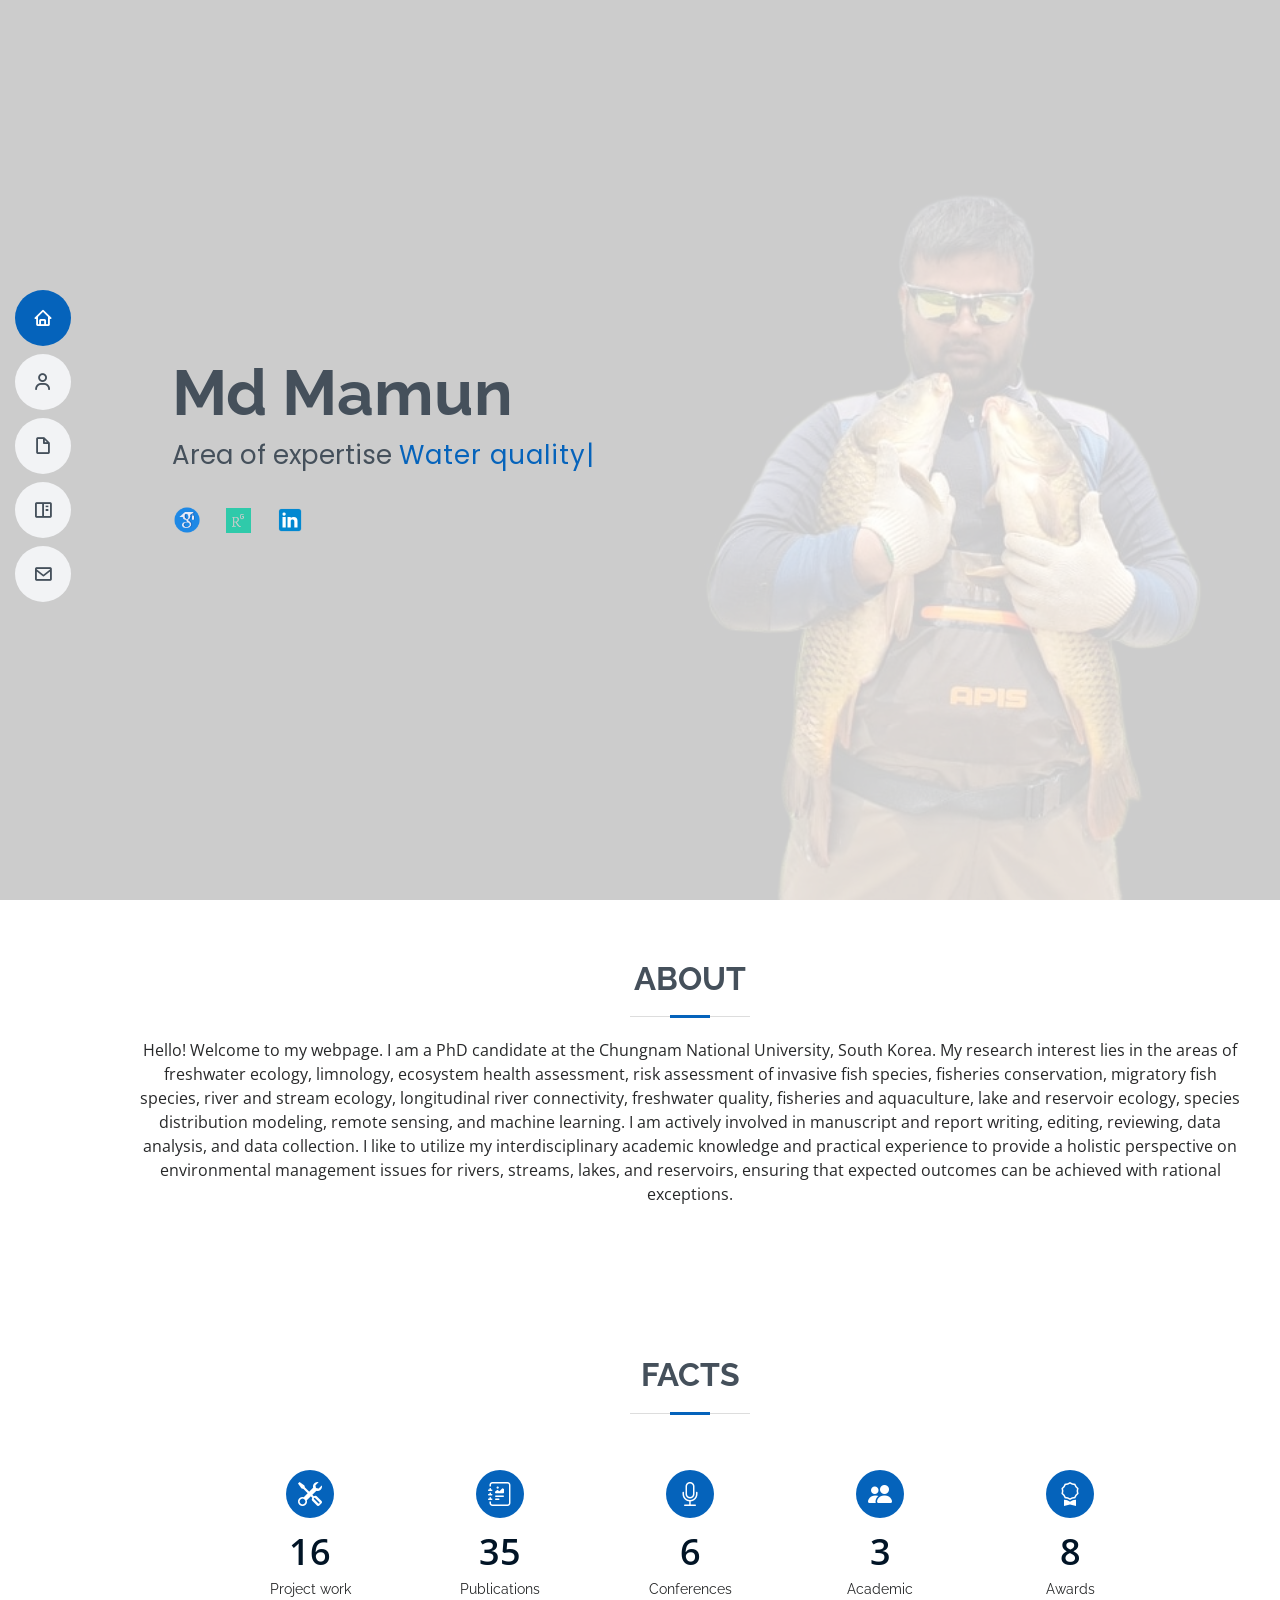
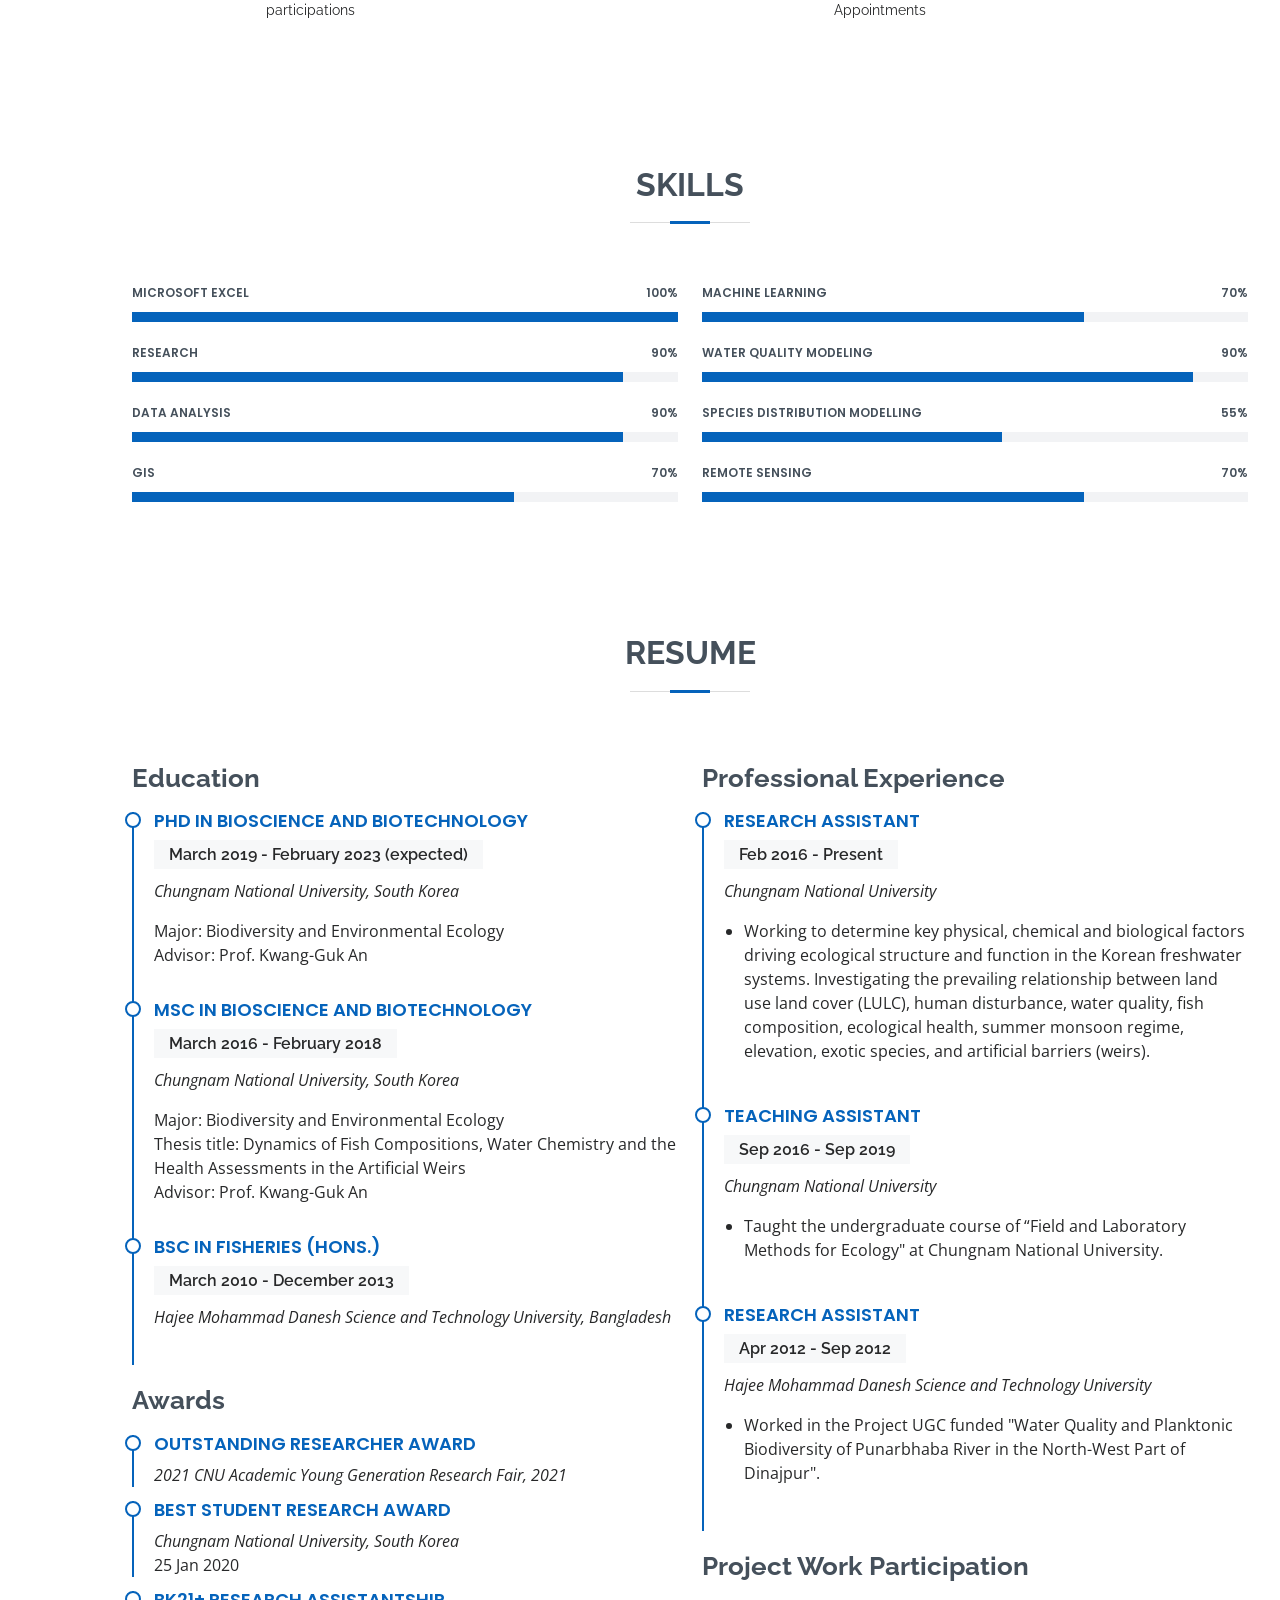
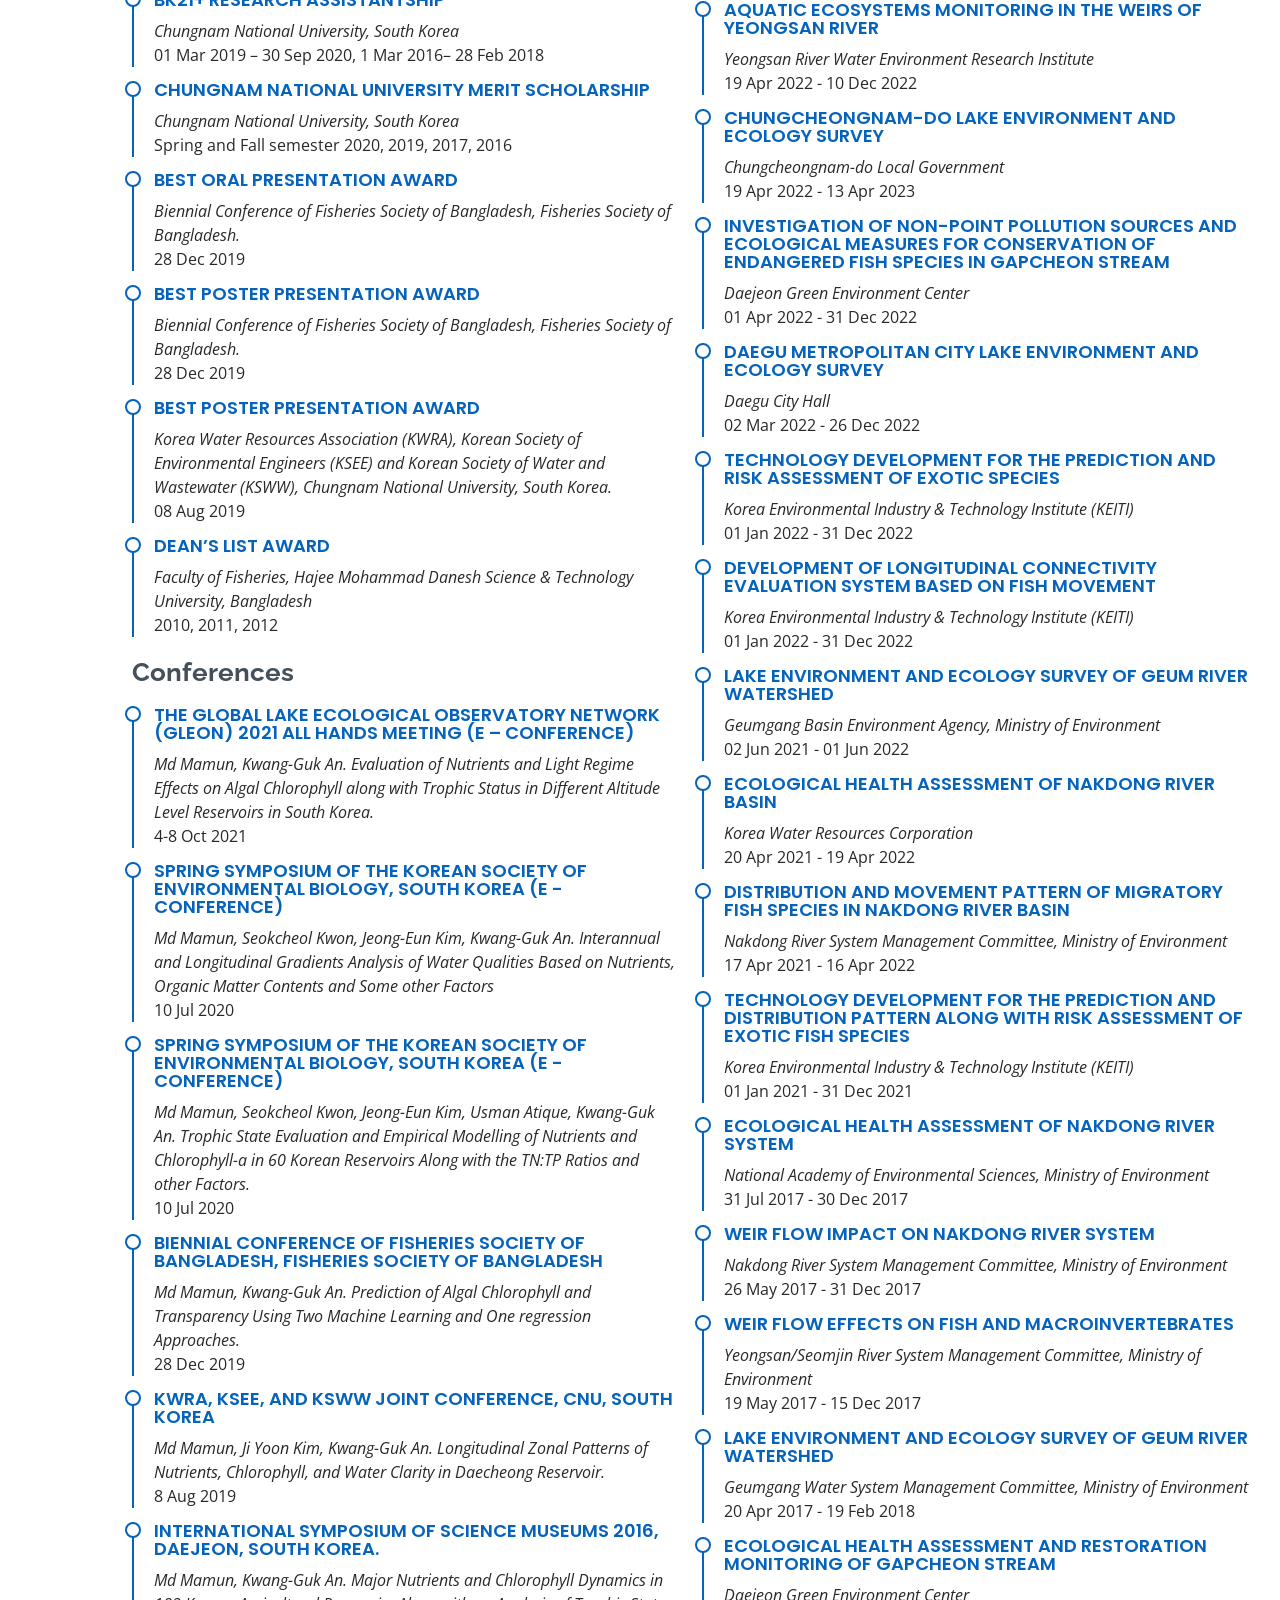
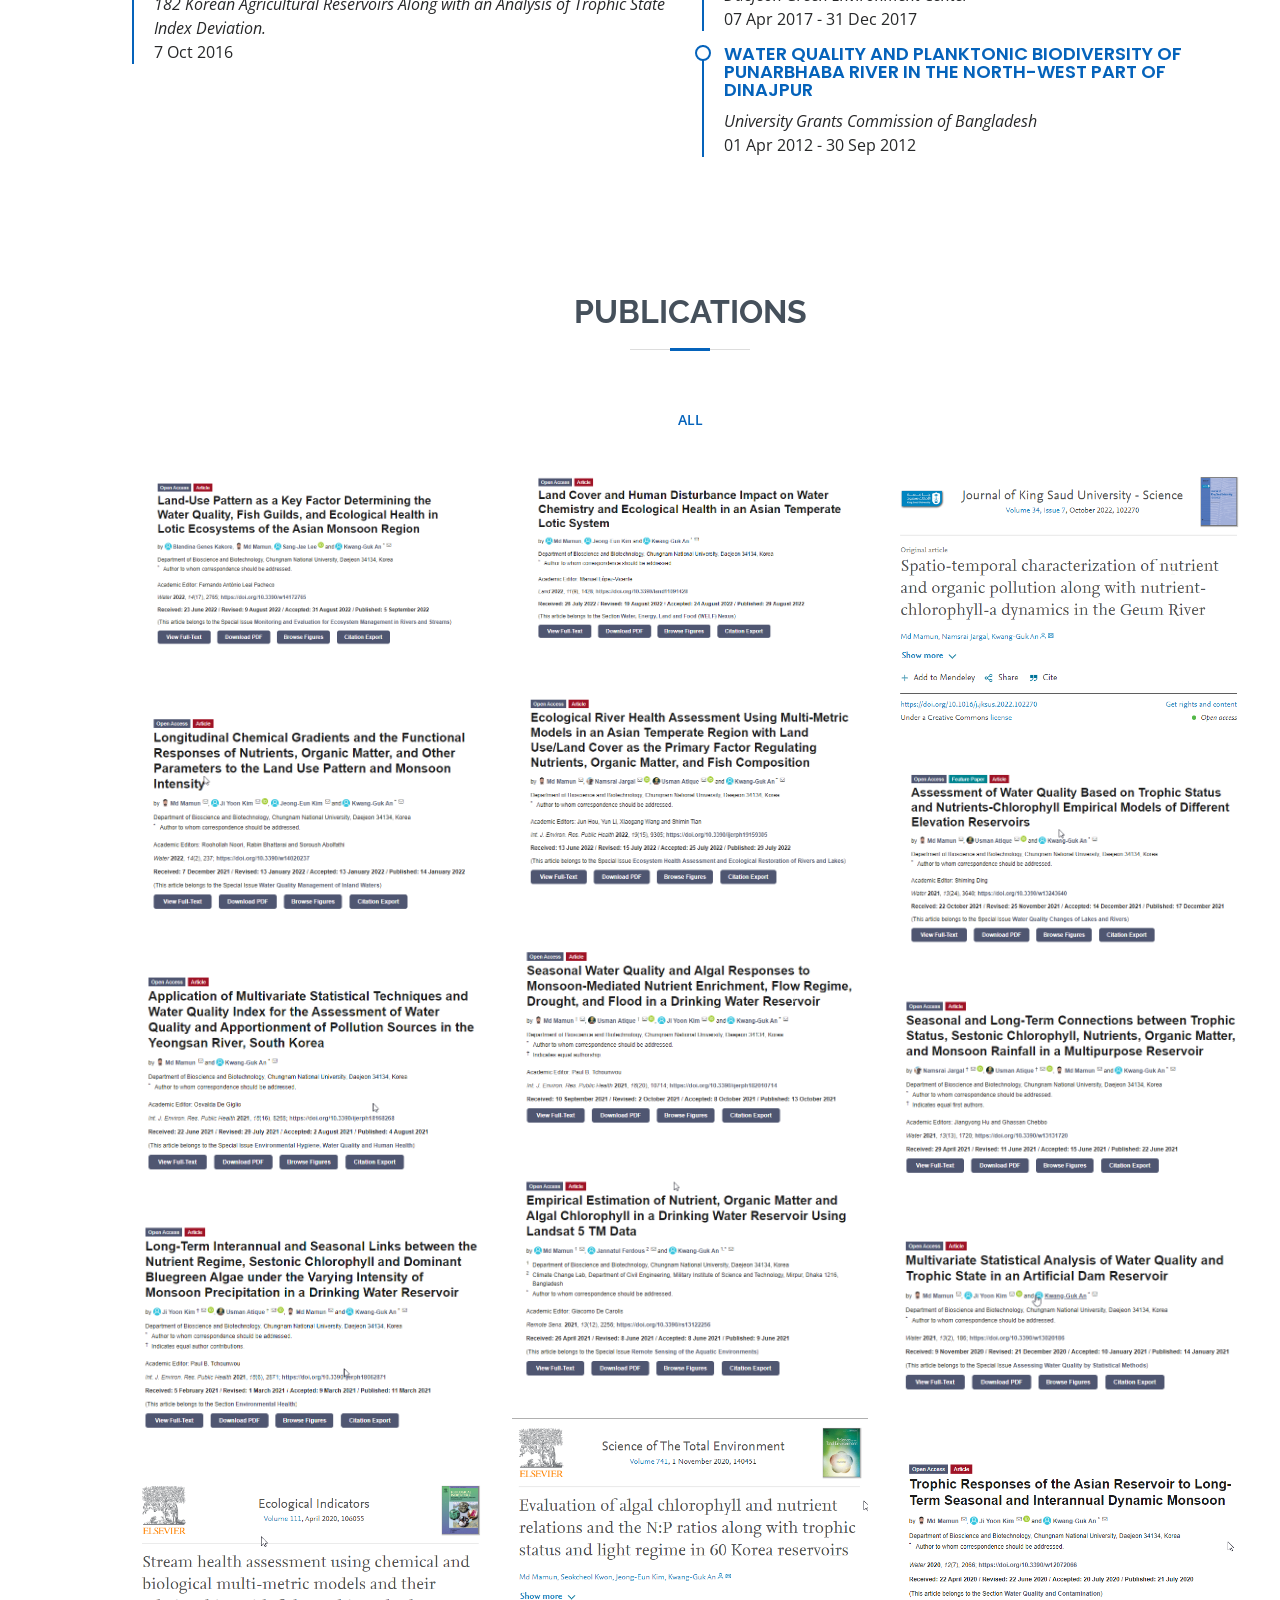
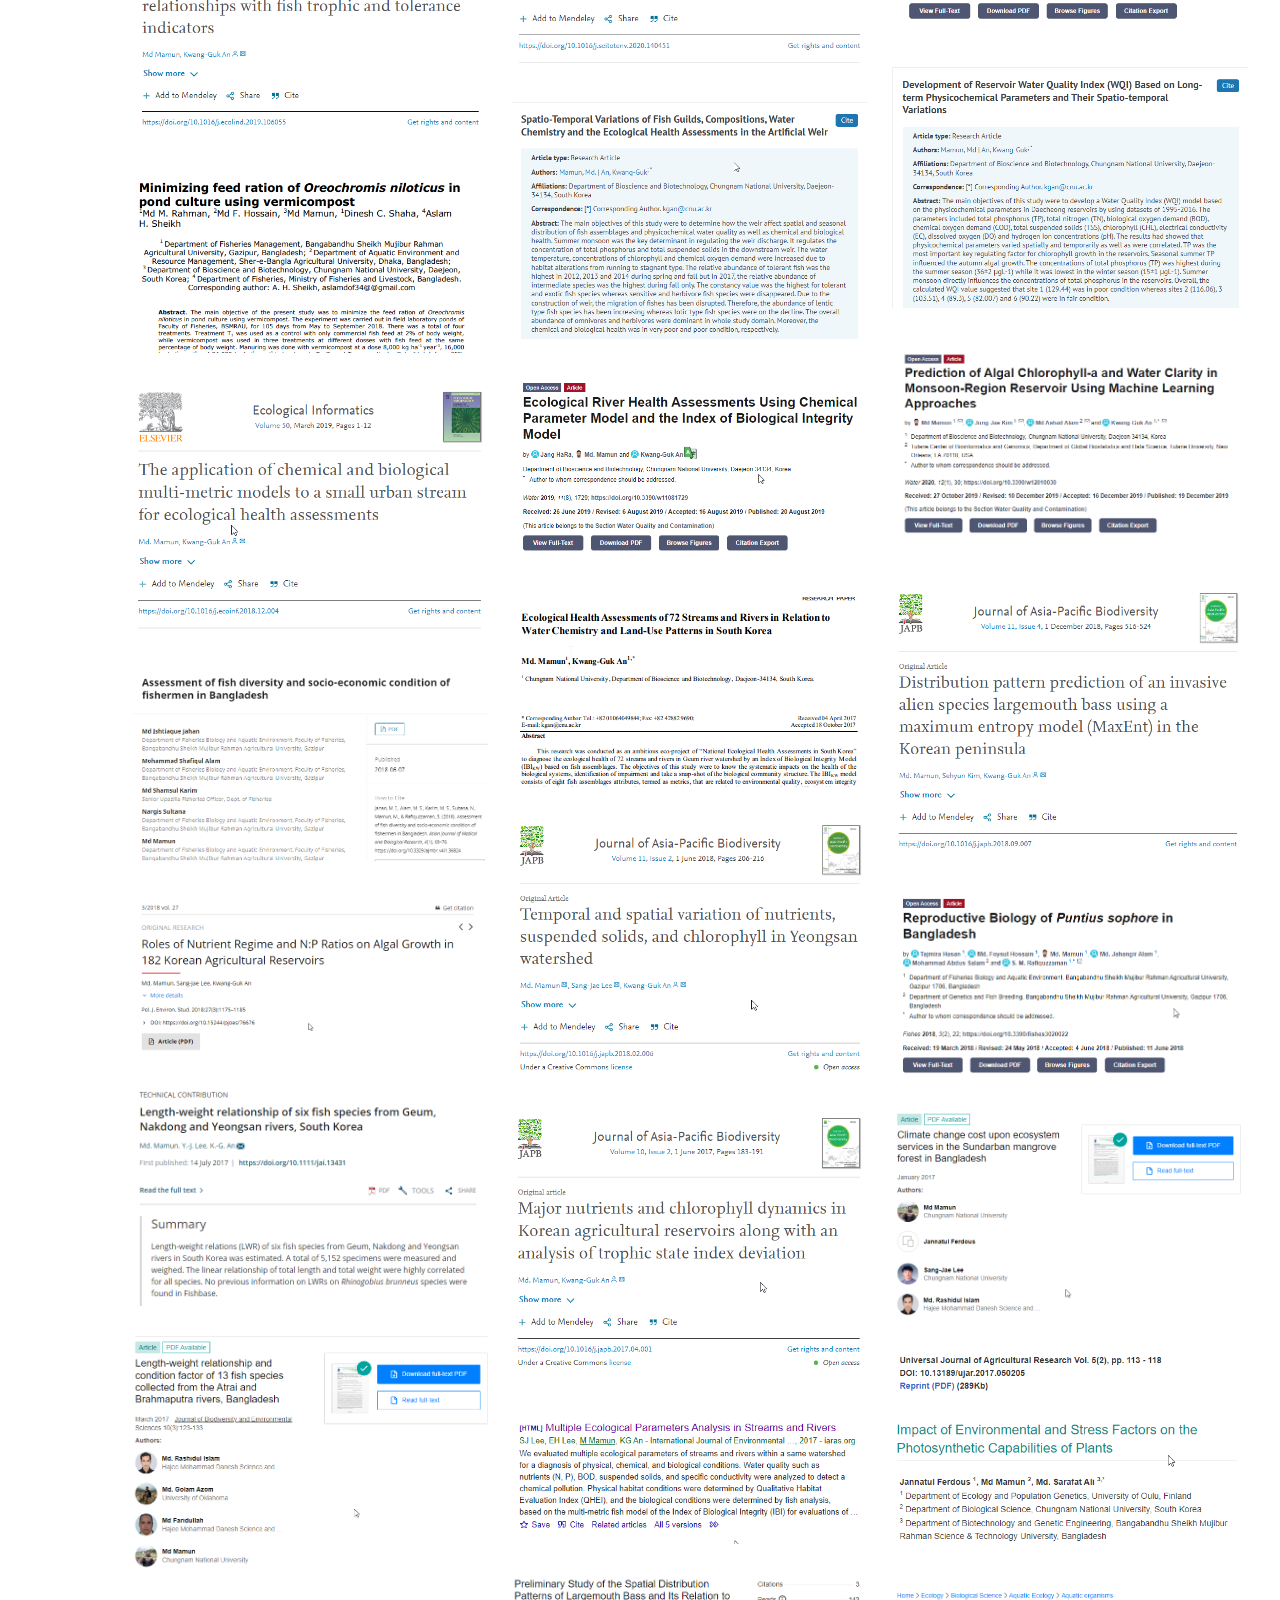
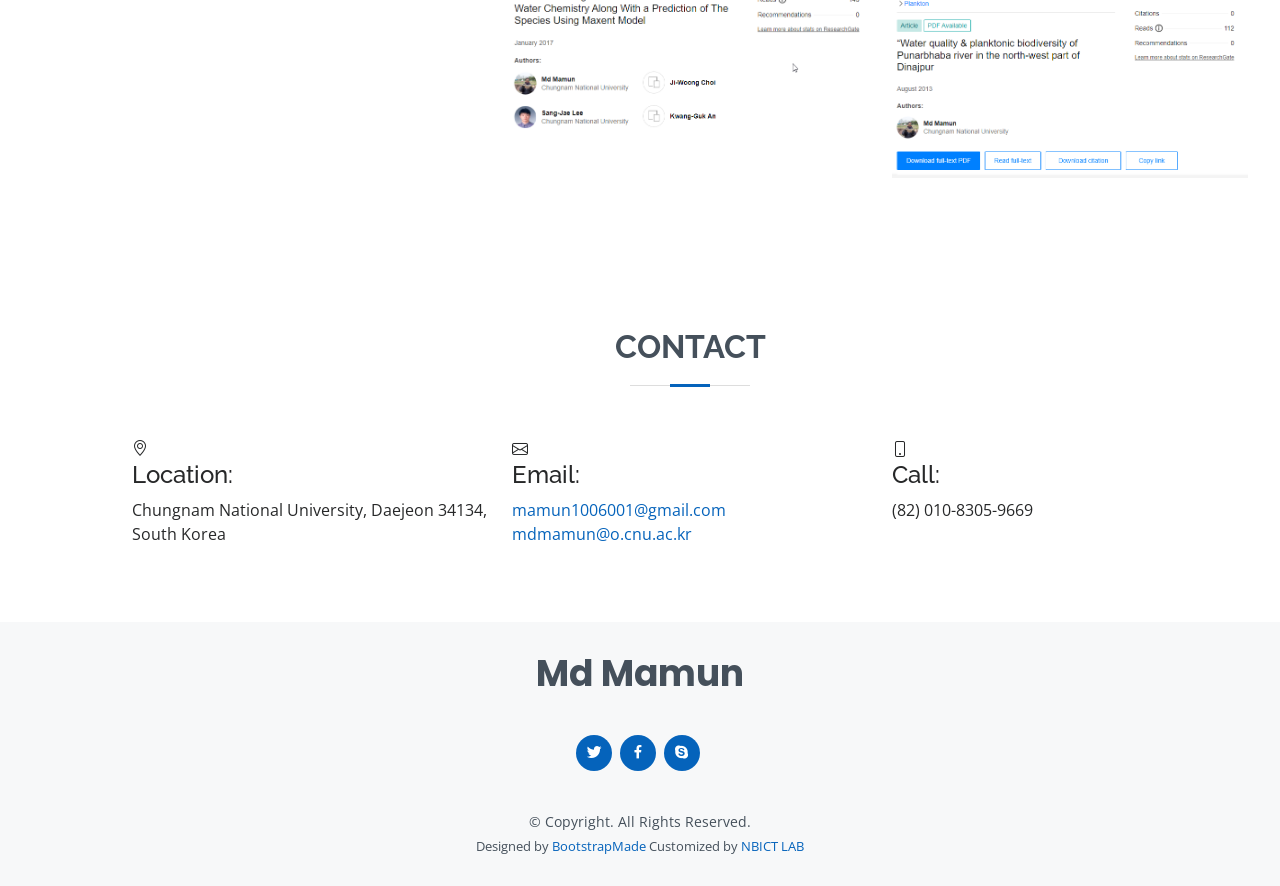
==== index.html @ 0877e021 "skype link updated" ====
<!DOCTYPE html>
<html lang="en">

<head>
  <meta charset="utf-8">
  <meta content="width=device-width, initial-scale=1.0" name="viewport">

  <title>Md Mamun</title>
  <meta content="" name="description">
  <meta content="" name="keywords">

  <!-- Favicons -->
  <link href="img/fav.jpg" rel="icon">
  <!--link href="assets/img/apple-touch-icon.png" rel="apple-touch-icon"-->

  <!-- Google Fonts -->
  <link href="https://fonts.googleapis.com/css?family=Open+Sans:300,300i,400,400i,600,600i,700,700i|Raleway:300,300i,400,400i,500,500i,600,600i,700,700i|Poppins:300,300i,400,400i,500,500i,600,600i,700,700i" rel="stylesheet">

  <!-- Vendor CSS Files -->
  <link href="assets/vendor/aos/aos.css" rel="stylesheet">
  <link href="assets/vendor/bootstrap/css/bootstrap.min.css" rel="stylesheet">
  <link href="assets/vendor/bootstrap-icons/bootstrap-icons.css" rel="stylesheet">
  <link href="assets/vendor/boxicons/css/boxicons.min.css" rel="stylesheet">
  <link href="assets/vendor/glightbox/css/glightbox.min.css" rel="stylesheet">
  <link href="assets/vendor/swiper/swiper-bundle.min.css" rel="stylesheet">

  <!-- Template Main CSS File -->
  <link href="assets/css/style.css" rel="stylesheet">

  <!-- =======================================================
  * Template Name: MyResume - v4.9.0
  * Template URL: https://bootstrapmade.com/free-html-bootstrap-template-my-resume/
  * Author: BootstrapMade.com
  * License: https://bootstrapmade.com/license/
  ======================================================== -->
</head>

<body>

  <!-- ======= Mobile nav toggle button ======= -->
  <!-- <button type="button" class="mobile-nav-toggle d-xl-none"><i class="bi bi-list mobile-nav-toggle"></i></button> -->
  <i class="bi bi-list mobile-nav-toggle d-xl-none"></i>
  <!-- ======= Header ======= -->
  <header id="header" class="d-flex flex-column justify-content-center">

    <nav id="navbar" class="navbar nav-menu">
      <ul>
        <li><a href="#hero" class="nav-link scrollto active"><i class="bx bx-home"></i> <span>Home</span></a></li>
        <li><a href="#about" class="nav-link scrollto"><i class="bx bx-user"></i> <span>About</span></a></li>
        <li><a href="#resume" class="nav-link scrollto"><i class="bx bx-file-blank"></i> <span>Resume</span></a></li>
        <li><a href="#publications" class="nav-link scrollto"><i class="bx bx-book-content"></i> <span>Publications</span></a></li>
        <!--li><a href="#services" class="nav-link scrollto"><i class="bx bx-server"></i> <span>Services</span></a></li-->
        <li><a href="#contact" class="nav-link scrollto"><i class="bx bx-envelope"></i> <span>Contact</span></a></li>
      </ul>
    </nav><!-- .nav-menu -->

  </header><!-- End Header -->

  <!-- ======= Hero Section ======= -->
  <section id="hero" class="d-flex flex-column justify-content-center">
    <div class="container" data-aos="zoom-in" data-aos-delay="100">
      <h1>Md Mamun</h1>
      <p>Area of expertise <span class="typed" data-typed-items="Water quality, Freshwater Ecology, Ecosystem Health Assessment, Data Analysis, Machine Learning, GIS and Remote Sensing"></span></p>
      <div class="social-links">
        <a href="https://scholar.google.com/citations?hl=en&user=SWMwBqMAAAAJ" class="google-scholar"><img src="img/i8gs.png" width="30px" height="30px"></a>
        <a href="https://www.researchgate.net/profile/Md-Mamun-20" class="researchGate"><img src="img/i8rg.png" width="25px" height="25px"></a>
        <!--a href="#" class="instagram"><i class="bx bxl-instagram"></i></a>
        <a href="#" class="google-plus"><i class="bx bxl-skype"></i></a-->
        <a href="https://www.linkedin.com/in/md-mamun-60577b130/" class="linkedin"><img src="img/i8li.png" width="30px" height="30px"></a>
      </div>
    </div>
  </section><!-- End Hero -->

  <main id="main">

    <!-- ======= About Section ======= -->
    <section id="about" class="about">
      <div class="container" data-aos="fade-up">

        <div class="section-title">
          <h2>About</h2>
          <p>Hello! Welcome to my webpage. I am a PhD candidate at the Chungnam National University, South Korea. My research interest lies in the areas of freshwater ecology, limnology, ecosystem health assessment, risk assessment of invasive fish species, fisheries conservation, migratory fish species, river and stream ecology, longitudinal river connectivity, freshwater quality, fisheries and aquaculture, lake and reservoir ecology, species distribution modeling, remote sensing, and machine learning. I am actively involved in manuscript and report writing, editing, reviewing, data analysis, and data collection. I like to utilize my interdisciplinary academic knowledge and practical experience to provide a holistic perspective on environmental management issues for rivers, streams, lakes, and reservoirs, ensuring that expected outcomes can be achieved with rational exceptions.</p>
        </div>

        <!--div class="row">
          <div class="col-lg-4">
            <img src="img/zoardar-mamun.png" class="img-fluid" alt="">
          </div>
          <div class="col-lg-8 pt-4 pt-lg-0 content">
            <h3>PhD candidate and Research Assistant</h3>
            <p class="fst-italic">
              I am exploring myself in limnology, eutrophication, ecological health assessments of streams and rivers, climate change impact on the freshwater ecosystem, species distribution modelling, and machine learning approaches.
            </p>
            <div class="row">
              <div class="col-lg-6">
                <ul>
                  <li><i class="bi bi-chevron-right"></i> <strong>Birthday:</strong> <span>1 May 1995</span></li>
                  <li><i class="bi bi-chevron-right"></i> <strong>Linkedin:</strong> <span><a href="https://www.linkedin.com/in/md-mamun-60577b130" target="_blank">Md Mamun</a></span></li>
                  <li><i class="bi bi-chevron-right"></i> <strong>Phone:</strong> <span>(82) 010-8305-9669</span></li>
                  <li><i class="bi bi-chevron-right"></i> <strong>City:</strong> <span>Daejeon 34134, South Korea.</span></li>
                </ul>
              </div>
              <div class="col-lg-6">
                <ul>
                  <li><i class="bi bi-chevron-right"></i> <strong>Age:</strong> <span>30</span></li>
                  <li><i class="bi bi-chevron-right"></i> <strong>Degree:</strong> <span>Master</span></li>
                  <li><i class="bi bi-chevron-right"></i> <strong>Email:</strong> <span><a href="mailto:mamun1006001@gmail.com">mamun1006001@gmail.com;</a> <a href="mailto:mdmamun@o.cnu.ac.kr">mdmamun@o.cnu.ac.kr</a></span></li>
                  <li><i class="bi bi-chevron-right"></i> <strong>Freelance:</strong> <span>Available</span></li>
                </ul>
              </div>
            </div>
            <p>
              Officiis eligendi itaque labore et dolorum mollitia officiis optio vero. Quisquam sunt adipisci omnis et ut. Nulla accusantium dolor incidunt officia tempore. Et eius omnis.
              Cupiditate ut dicta maxime officiis quidem quia. Sed et consectetur qui quia repellendus itaque neque. Aliquid amet quidem ut quaerat cupiditate. Ab et eum qui repellendus omnis culpa magni laudantium dolores.
            </p>
          </div>
        </div-->

      </div>
    </section><!-- End About Section -->

    <!-- ======= Facts Section ======= -->
    <section id="facts" class="facts">
      <div class="container" data-aos="fade-up">

        <div class="section-title">
          <h2>Facts</h2>
          <!--p>Magnam dolores commodi suscipit. Necessitatibus eius consequatur ex aliquid fuga eum quidem. Sit sint consectetur velit. Quisquam quos quisquam cupiditate. Et nemo qui impedit suscipit alias ea. Quia fugiat sit in iste officiis commodi quidem hic quas.</p-->
        </div>

        <div class="row d-flex justify-content-center">

          <div class="col-lg-2 col-md-6">
            <div class="count-box">
              <i class="bi bi-tools"></i>
              <span data-purecounter-start="0" data-purecounter-end="16" data-purecounter-duration="1" class="purecounter"></span>
              <p>Project work participations</p>
            </div>
          </div>

          <div class="col-lg-2 col-md-6 mt-5 mt-md-0">
            <div class="count-box">
              <i class="bi bi-journal-richtext"></i>
              <span data-purecounter-start="0" data-purecounter-end="35" data-purecounter-duration="1" class="purecounter"></span>
              <p>Publications</p>
            </div>
          </div>
          <div class="col-lg-2 col-md-6 mt-5 mt-lg-0">
            <div class="count-box">
              <i class="bi bi-mic"></i>
              <span data-purecounter-start="0" data-purecounter-end="6" data-purecounter-duration="1" class="purecounter"></span>
              <p>Conferences</p>
            </div>
          </div>
          <div class="col-lg-2 col-md-6 mt-5 mt-lg-0">
            <div class="count-box">
              <i class="bi bi-people-fill"></i>
              <span data-purecounter-start="0" data-purecounter-end="3" data-purecounter-duration="1" class="purecounter"></span>
              <p>Academic Appointments</p>
            </div>
          </div>

          <div class="col-lg-2 col-md-6 mt-5 mt-lg-0">
            <div class="count-box">
              <i class="bi bi-award"></i>
              <span data-purecounter-start="0" data-purecounter-end="8" data-purecounter-duration="1" class="purecounter"></span>
              <p>Awards</p>
            </div>
          </div>

        </div>

      </div>
    </section><!-- End Facts Section -->

    <!-- ======= Skills Section ======= -->
    <section id="skills" class="skills section-bg">
      <div class="container" data-aos="fade-up">

        <div class="section-title">
          <h2>Skills</h2>
          <!--p>Magnam dolores commodi suscipit. Necessitatibus eius consequatur ex aliquid fuga eum quidem. Sit sint consectetur velit. Quisquam quos quisquam cupiditate. Et nemo qui impedit suscipit alias ea. Quia fugiat sit in iste officiis commodi quidem hic quas.</p-->
        </div>

        <div class="row skills-content">

          <div class="col-lg-6">

            <div class="progress">
              <span class="skill">Microsoft Excel <i class="val">100%</i></span>
              <div class="progress-bar-wrap">
                <div class="progress-bar" role="progressbar" aria-valuenow="100" aria-valuemin="0" aria-valuemax="100"></div>
              </div>
            </div>

            <div class="progress">
              <span class="skill">Research <i class="val">90%</i></span>
              <div class="progress-bar-wrap">
                <div class="progress-bar" role="progressbar" aria-valuenow="90" aria-valuemin="0" aria-valuemax="100"></div>
              </div>
            </div>

            <div class="progress">
              <span class="skill">Data Analysis <i class="val">90%</i></span>
              <div class="progress-bar-wrap">
                <div class="progress-bar" role="progressbar" aria-valuenow="90" aria-valuemin="0" aria-valuemax="100"></div>
              </div>
            </div>
            <div class="progress">
              <span class="skill">GIS <i class="val">70%</i></span>
              <div class="progress-bar-wrap">
                <div class="progress-bar" role="progressbar" aria-valuenow="70" aria-valuemin="0" aria-valuemax="100"></div>
              </div>
            </div>

          </div>

          <div class="col-lg-6">

            <div class="progress">
              <span class="skill">Machine Learning  <i class="val">70%</i></span>
              <div class="progress-bar-wrap">
                <div class="progress-bar" role="progressbar" aria-valuenow="70" aria-valuemin="0" aria-valuemax="100"></div>
              </div>
            </div>

            <div class="progress">
              <span class="skill">Water Quality Modeling <i class="val">90%</i></span>
              <div class="progress-bar-wrap">
                <div class="progress-bar" role="progressbar" aria-valuenow="90" aria-valuemin="0" aria-valuemax="100"></div>
              </div>
            </div>

            <div class="progress">
              <span class="skill">Species Distribution Modelling<i class="val">55%</i></span>
              <div class="progress-bar-wrap">
                <div class="progress-bar" role="progressbar" aria-valuenow="55" aria-valuemin="0" aria-valuemax="100"></div>
              </div>
            </div>
            <div class="progress">
              <span class="skill">Remote Sensing<i class="val">70%</i></span>
              <div class="progress-bar-wrap">
                <div class="progress-bar" role="progressbar" aria-valuenow="70" aria-valuemin="0" aria-valuemax="100"></div>
              </div>
            </div>

          </div>

        </div>

      </div>
    </section><!-- End Skills Section -->

    <!-- ======= Resume Section ======= -->
    <section id="resume" class="resume">
      <div class="container" data-aos="fade-up">

        <div class="section-title">
          <h2>Resume</h2>
          <!--p>Magnam dolores commodi suscipit. Necessitatibus eius consequatur ex aliquid fuga eum quidem. Sit sint consectetur velit. Quisquam quos quisquam cupiditate. Et nemo qui impedit suscipit alias ea. Quia fugiat sit in iste officiis commodi quidem hic quas.</p-->
        </div>

        <div class="row">
          <div class="col-lg-6">
            <!--h3 class="resume-title">Sumary</h3>
            <div class="resume-item pb-0">
              <h4>Brandon Johnson</h4>
              <p><em>Innovative and deadline-driven Graphic Designer with 3+ years of experience designing and developing user-centered digital/print marketing material from initial concept to final, polished deliverable.</em></p>
              <ul>
                <li>Portland par 127,Orlando, FL</li>
                <li>(123) 456-7891</li>
                <li>alice.barkley@example.com</li>
              </ul>
            </div-->

            <h3 class="resume-title">Education</h3>
            <div class="resume-item">
              <h4>PhD in Bioscience and Biotechnology </h4>
              <h5>March 2019 - February 2023 (expected)</h5>
              <p><em>Chungnam National University, South Korea</em></p>
              <p>Major: Biodiversity and Environmental Ecology <br> Advisor: Prof. Kwang-Guk An</p>
            </div>
            <div class="resume-item">
              <h4>MSc in Bioscience and Biotechnology</h4>
              <h5>March 2016 - February 2018</h5>
              <p><em>Chungnam National University, South Korea</em></p>
              <p>Major: Biodiversity and Environmental Ecology <br>
                Thesis title: Dynamics of Fish Compositions, Water Chemistry and the Health
                Assessments in the Artificial Weirs <br>
                Advisor: Prof. Kwang-Guk An</p>
            </div>
            <div class="resume-item">
              <h4>BSc in Fisheries (Hons.)</h4>
              <h5>March 2010 - December 2013</h5>
              <p><em>Hajee Mohammad Danesh Science and Technology University, Bangladesh</em></p>
              <p></p>
            </div>
            <h3 class="resume-title">Awards</h3>
            <div class="resume-item pb-0">
              <h4>Outstanding Researcher Award</h4>
              <p><em>2021 CNU Academic Young Generation Research Fair, 2021</em></p>
            </div>
            <div class="resume-item pb-0">
              <h4>Best Student Research Award</h4>
              <p><em>Chungnam National University, South Korea</em>
              <br>
              25 Jan 2020</p>
            </div>
            <div class="resume-item pb-0">
              <h4>BK21+ Research Assistantship</h4>
              <p><em>Chungnam National University, South Korea</em>
              <br>
              01 Mar 2019 – 30 Sep 2020, 1 Mar 2016– 28 Feb 2018</p>
            </div>
            <div class="resume-item pb-0">
              <h4>Chungnam National University Merit Scholarship</h4>
              <p><em>Chungnam National University, South Korea</em>
              <br>
              Spring and Fall semester 2020, 2019, 2017, 2016</p>
            </div>
            <div class="resume-item pb-0">
              <h4>Best Oral Presentation Award</h4>
              <p><em>Biennial Conference of Fisheries Society of Bangladesh, Fisheries Society of Bangladesh.</em>
              <br>
              28 Dec 2019</p>
            </div>
            <div class="resume-item pb-0">
              <h4>Best Poster Presentation Award</h4>
              <p><em>Biennial Conference of Fisheries Society of Bangladesh, Fisheries Society of Bangladesh.</em>
              <br>
              28 Dec 2019</p>
            </div>
            <div class="resume-item pb-0">
              <h4>Best Poster Presentation Award </h4>
              <p><em>Korea Water Resources Association (KWRA), Korean Society of Environmental Engineers (KSEE) and Korean Society of Water and Wastewater (KSWW), Chungnam National University, South Korea.</em>
              <br>
              08 Aug 2019</p>
            </div>
            <div class="resume-item pb-0">
              <h4>Dean’s List Award </h4>
              <p><em>Faculty of Fisheries, Hajee Mohammad Danesh Science & Technology University, Bangladesh</em>
              <br>
              2010, 2011, 2012</p>
            </div>


            <h3 class="resume-title">Conferences</h3>
            <div class="resume-item pb-0">
              <h4>The Global Lake Ecological Observatory Network (GLEON) 2021 All Hands Meeting (E – Conference)
                </h4>
              <p><em>Md Mamun, Kwang-Guk An. Evaluation of Nutrients and Light Regime Effects on Algal Chlorophyll along with Trophic Status in Different Altitude Level Reservoirs in South Korea.</em><br>
                4-8 Oct 2021
              </p>
            </div>
            <div class="resume-item pb-0">
              <h4>Spring Symposium of the Korean Society of Environmental Biology, South Korea (E - Conference)
                </h4>
              <p><em>Md Mamun, Seokcheol Kwon, Jeong-Eun Kim, Kwang-Guk An. Interannual and Longitudinal Gradients Analysis of Water Qualities Based on Nutrients, Organic Matter Contents and Some other Factors</em><br>
                10 Jul 2020
              </p>
            </div>
            <div class="resume-item pb-0">
              <h4>Spring Symposium of the Korean Society of Environmental Biology, South Korea (E - Conference)
                </h4>
              <p><em>Md Mamun, Seokcheol Kwon, Jeong-Eun Kim, Usman Atique, Kwang-Guk An. Trophic State Evaluation and Empirical Modelling of Nutrients and Chlorophyll-a in 60 Korean Reservoirs Along with the TN:TP Ratios and other Factors.</em><br>
                10 Jul 2020
              </p>
            </div>
            <div class="resume-item pb-0">
              <h4>Biennial Conference of Fisheries Society of Bangladesh, Fisheries Society of Bangladesh
                </h4>
              <p><em>Md Mamun, Kwang-Guk An. Prediction of Algal Chlorophyll and Transparency Using Two Machine Learning and One regression Approaches.</em><br>
                28 Dec 2019
              </p>
            </div>
            <div class="resume-item pb-0">
              <h4>KWRA, KSEE, and KSWW Joint conference, CNU, South Korea
                </h4>
              <p><em>Md Mamun, Ji Yoon Kim, Kwang-Guk An. Longitudinal Zonal Patterns of Nutrients, Chlorophyll, and Water Clarity in Daecheong Reservoir.</em><br>
                8 Aug 2019
              </p>
            </div>
            <div class="resume-item pb-0">
              <h4>International Symposium of Science Museums 2016, Daejeon, South Korea.
                </h4>
              <p><em>Md Mamun, Kwang-Guk An. Major Nutrients and Chlorophyll Dynamics in 182 Korean Agricultural Reservoirs Along with an Analysis of Trophic State Index Deviation.</em><br>
                7 Oct 2016
              </p>
            </div>




          </div>
          <div class="col-lg-6">
            <h3 class="resume-title">Professional Experience</h3>
            <div class="resume-item">
              <h4>Research Assistant</h4>
              <h5>Feb 2016 - Present</h5>
              <p><em>Chungnam National University</em></p>
              <ul>
               
                <li>Working to determine key physical, chemical and biological factors driving ecological structure and function in the Korean freshwater systems. Investigating the prevailing relationship between land use land cover (LULC), human disturbance, water quality, fish composition, ecological health, summer monsoon regime, elevation, exotic species, and artificial barriers (weirs).</li>
              </ul>
            </div>
            <div class="resume-item">
              <h4>Teaching Assistant</h4>
              <h5>Sep 2016 - Sep 2019</h5>
              <p><em>Chungnam National University</em></p>
              <ul>
                <li>Taught the undergraduate course of “Field and Laboratory Methods for Ecology" at Chungnam National University.</li>
                
              </ul>
            </div>
            <div class="resume-item">
              <h4>Research Assistant</h4>
              <h5>Apr 2012 - Sep 2012</h5>
              <p><em>Hajee Mohammad Danesh Science and Technology University</em></p>
              <ul>
                <li>Worked in the Project UGC funded "Water Quality and Planktonic Biodiversity of Punarbhaba River in the North-West Part of Dinajpur".</li>
              </ul>
            </div>
             
            <h3 class="resume-title">Project Work Participation​</h3>
            <div class="resume-item pb-0">
              <h4>Aquatic Ecosystems Monitoring in the Weirs of Yeongsan River</h4>
              <p><em>Yeongsan River Water Environment Research Institute</em><br>
                19 Apr 2022 - 10 Dec 2022
              </p>
            </div>
            <div class="resume-item pb-0">
              <h4>Chungcheongnam-do Lake Environment and Ecology Survey</h4>
              <p><em>Chungcheongnam-do Local Government</em>
              <br>
              19 Apr 2022 - 13 Apr 2023</p>
            </div>
            <div class="resume-item pb-0">
              <h4>Investigation of Non-point Pollution Sources and Ecological Measures for Conservation of Endangered Fish Species in Gapcheon Stream</h4>
              <p><em>Daejeon Green Environment Center</em>
              <br>
              01 Apr 2022 - 31 Dec 2022</p>
            </div>
            <div class="resume-item pb-0">
              <h4>Daegu Metropolitan City Lake Environment and Ecology Survey</h4>
              <p><em>Daegu City Hall</em>
              <br>
              02 Mar 2022 - 26 Dec 2022</p>
            </div>
            <div class="resume-item pb-0">
              <h4>Technology Development for the Prediction and Risk Assessment of Exotic Species</h4>
              <p><em>Korea Environmental Industry & Technology Institute (KEITI)</em>
              <br>
              01 Jan 2022 - 31 Dec 2022</p>
            </div>
            <div class="resume-item pb-0">
              <h4>Development of Longitudinal Connectivity Evaluation System Based on Fish Movement</h4>
              <p><em>Korea Environmental Industry & Technology Institute (KEITI)</em>
              <br>
              01 Jan 2022 - 31 Dec 2022</p>
            </div>
            <div class="resume-item pb-0">
              <h4>Lake Environment and Ecology Survey of Geum River Watershed</h4>
              <p><em>Geumgang Basin Environment Agency, Ministry of Environment </em>
              <br>
              02 Jun 2021 - 01 Jun 2022</p>
            </div>
            <div class="resume-item pb-0">
              <h4>Ecological Health Assessment of Nakdong River basin </h4>
              <p><em>Korea Water Resources Corporation</em>
              <br>
              20 Apr 2021 - 19 Apr 2022</p>
            </div>
            <div class="resume-item pb-0">
              <h4>Distribution and Movement Pattern of Migratory Fish Species in Nakdong River Basin </h4>
              <p><em>Nakdong River System Management Committee, Ministry of Environment</em>
              <br>
              17 Apr 2021 - 16 Apr 2022</p>
            </div>
            <div class="resume-item pb-0">
              <h4>Technology Development for the Prediction and Distribution Pattern Along with Risk Assessment of Exotic Fish Species</h4>
              <p><em>Korea Environmental Industry & Technology Institute (KEITI)</em>
              <br>
              01 Jan 2021 - 31 Dec 2021</p>
            </div>
            <div class="resume-item pb-0">
              <h4>Ecological Health Assessment of Nakdong River System</h4>
              <p><em>National Academy of Environmental Sciences, Ministry of Environment </em>
              <br>
              31 Jul 2017 - 30 Dec 2017</p>
            </div>
            <div class="resume-item pb-0">
              <h4>Weir Flow Impact on Nakdong River System</h4>
              <p><em>Nakdong River System Management Committee, Ministry of Environment</em>
              <br>
              26 May 2017 - 31 Dec 2017</p>
            </div>
            <div class="resume-item pb-0">
              <h4>Weir Flow Effects on Fish and Macroinvertebrates</h4>
              <p><em>Yeongsan/Seomjin River System Management Committee, Ministry of Environment</em>
              <br>
              19 May 2017 - 15 Dec 2017</p>
            </div>
            <div class="resume-item pb-0">
              <h4>Lake Environment and Ecology Survey of Geum River Watershed</h4>
              <p><em>Geumgang Water System Management Committee, Ministry of Environment</em>
              <br>
              20 Apr 2017 - 19 Feb 2018</p>
            </div>
            <div class="resume-item pb-0">
              <h4>Ecological Health Assessment and Restoration Monitoring of Gapcheon Stream</h4>
              <p><em>Daejeon Green Environment Center</em>
              <br>
              07 Apr 2017 - 31 Dec 2017</p>
            </div>
            <div class="resume-item pb-0">
              <h4>Water Quality and Planktonic Biodiversity of Punarbhaba River in the North-West Part of Dinajpur</h4>
              <p><em>University Grants Commission of Bangladesh</em>
              <br>
              01 Apr 2012 - 30 Sep 2012</p>
            </div>
            






          </div>
        </div>

      </div>
    </section><!-- End Resume Section -->

    <!-- ======= Portfolio Section ======= -->
    <section id="publications" class="portfolio section-bg">
      <div class="container" data-aos="fade-up">

        <div class="section-title">
          <h2>Publications</h2>
          <!--p>Magnam dolores commodi suscipit. Necessitatibus eius consequatur ex aliquid fuga eum quidem. Sit sint consectetur velit. Quisquam quos quisquam cupiditate. Et nemo qui impedit suscipit alias ea. Quia fugiat sit in iste officiis commodi quidem hic quas.</p-->
        </div>

        <div class="row">
          <div class="col-lg-12 d-flex justify-content-center" data-aos="fade-up" data-aos-delay="100">
            <ul id="portfolio-flters">
              <li data-filter="*" class="filter-active">All</li>
              <!--li data-filter=".filter-app">App</li>
              <li data-filter=".filter-card">Card</li>
              <li data-filter=".filter-web">Web</li-->
            </ul>
          </div>
        </div>

        <div class="row portfolio-container" data-aos="fade-up" data-aos-delay="200">

          <div class="col-lg-4 col-md-6 portfolio-item filter-app">
            <div class="portfolio-wrap">
              <img src="assets/img/portfolio/35.png" class="img-fluid" alt="">
              <div class="portfolio-info">
                <h4>Land-Use Pattern as a Key Factor Determining the Water Quality, Fish Guilds, and Ecological Health in Lotic Ecosystems of the Asian Monsoon Region</h4>
                <p></p>
                <div class="portfolio-links">
                  <a href="assets/img/portfolio/35.png" data-gallery="portfolioGallery" class="portfolio-lightbox" title=""><i class="bx bx-plus"></i></a>
                  <a href="https://doi.org/10.3390/w14172765" target="_blank"><i class="bx bx-link"></i></a>
                  <!--a href="portfolio-details.html" class="portfolio-details-lightbox" data-glightbox="type: external" title="Portfolio Details"><i class="bx bx-link"></i></a-->
                </div>
              </div>
            </div>
          </div>

          <div class="col-lg-4 col-md-6 portfolio-item filter-app">
            <div class="portfolio-wrap">
              <img src="assets/img/portfolio/34.png" class="img-fluid" alt="">
              <div class="portfolio-info">
                <h4>Land Cover and Human Disturbance Impact on Water Chemistry and Ecological Health in an Asian Temperate Lotic System</h4>
                <p></p>
                <div class="portfolio-links">
                  <a href="assets/img/portfolio/34.png" data-gallery="portfolioGallery" class="portfolio-lightbox" title=""><i class="bx bx-plus"></i></a>
                  <a href="https://doi.org/10.3390/land11091428" target="_blank"><i class="bx bx-link"></i></a>
                  <!--a href="portfolio-details.html" class="portfolio-details-lightbox" data-glightbox="type: external" title="Portfolio Details"><i class="bx bx-link"></i></a-->
                </div>
              </div>
            </div>
          </div>

          <div class="col-lg-4 col-md-6 portfolio-item filter-app">
            <div class="portfolio-wrap">
              <img src="assets/img/portfolio/33.png" class="img-fluid" alt="">
              <div class="portfolio-info">
                <h4>Spatio-temporal characterization of nutrient and organic pollution along with nutrient-chlorophyll-a dynamics in the Geum River</h4>
                <p></p>
                <div class="portfolio-links">
                  <a href="assets/img/portfolio/33.png" data-gallery="portfolioGallery" class="portfolio-lightbox" title=""><i class="bx bx-plus"></i></a>
                  <a href="https://doi.org/10.1016/j.jksus.2022.102270" target="_blank"><i class="bx bx-link"></i></a>
                  <!--a href="portfolio-details.html" class="portfolio-details-lightbox" data-glightbox="type: external" title="Portfolio Details"><i class="bx bx-link"></i></a-->
                </div>
              </div>
            </div>
          </div>
          
          <div class="col-lg-4 col-md-6 portfolio-item filter-app">
            <div class="portfolio-wrap">
              <img src="assets/img/portfolio/32.png" class="img-fluid" alt="">
              <div class="portfolio-info">
                <h4>Ecological River Health Assessment Using Multi-Metric Models in an Asian Temperate Region with Land Use/Land Cover as the Primary Factor Regulating Nutrients, Organic Matter, and Fish Composition</h4>
                <p></p>
                <div class="portfolio-links">
                  <a href="assets/img/portfolio/32.png" data-gallery="portfolioGallery" class="portfolio-lightbox" title=""><i class="bx bx-plus"></i></a>
                  <a href="https://doi.org/10.3390/ijerph19159305" target="_blank"><i class="bx bx-link"></i></a>
                  <!--a href="portfolio-details.html" class="portfolio-details-lightbox" data-glightbox="type: external" title="Portfolio Details"><i class="bx bx-link"></i></a-->
                </div>
              </div>
            </div>
          </div>

          <div class="col-lg-4 col-md-6 portfolio-item filter-app">
            <div class="portfolio-wrap">
              <img src="assets/img/portfolio/31.png" class="img-fluid" alt="">
              <div class="portfolio-info">
                <h4>Longitudinal Chemical Gradients and the Functional Responses of Nutrients, Organic Matter, and Other Parameters to the Land Use Pattern and Monsoon Intensity</h4>
                <p></p>
                <div class="portfolio-links">
                  <a href="assets/img/portfolio/31.png" data-gallery="portfolioGallery" class="portfolio-lightbox" title=""><i class="bx bx-plus"></i></a>
                  <a href="https://doi.org/10.3390/w14020237" target="_blank"><i class="bx bx-link"></i></a>
                  <!--a href="portfolio-details.html" class="portfolio-details-lightbox" data-glightbox="type: external" title="Portfolio Details"><i class="bx bx-link"></i></a-->
                </div>
              </div>
            </div>
          </div>

          <div class="col-lg-4 col-md-6 portfolio-item filter-app">
            <div class="portfolio-wrap">
              <img src="assets/img/portfolio/30.png" class="img-fluid" alt="">
              <div class="portfolio-info">
                <h4>Assessment of Water Quality Based on Trophic Status and Nutrients-Chlorophyll Empirical Models of Different Elevation Reservoirs</h4>
                <p></p>
                <div class="portfolio-links">
                  <a href="assets/img/portfolio/30.png" data-gallery="portfolioGallery" class="portfolio-lightbox" title=""><i class="bx bx-plus"></i></a>
                  <a href="https://doi.org/10.3390/w13243640" target="_blank"><i class="bx bx-link"></i></a>
                  <!--a href="portfolio-details.html" class="portfolio-details-lightbox" data-glightbox="type: external" title="Portfolio Details"><i class="bx bx-link"></i></a-->
                </div>
              </div>
            </div>
          </div>

          
          <div class="col-lg-4 col-md-6 portfolio-item filter-app">
            <div class="portfolio-wrap">
              <img src="assets/img/portfolio/29.png" class="img-fluid" alt="">
              <div class="portfolio-info">
                <h4>Seasonal Water Quality and Algal Responses to Monsoon-Mediated Nutrient Enrichment, Flow Regime, Drought, and Flood in a Drinking Water Reservoir</h4>
                <p></p>
                <div class="portfolio-links">
                  <a href="assets/img/portfolio/29.png" data-gallery="portfolioGallery" class="portfolio-lightbox" title=""><i class="bx bx-plus"></i></a>
                  <a href="https://doi.org/10.3390/ijerph182010714" target="_blank"><i class="bx bx-link"></i></a>
                  <!--a href="portfolio-details.html" class="portfolio-details-lightbox" data-glightbox="type: external" title="Portfolio Details"><i class="bx bx-link"></i></a-->
                </div>
              </div>
            </div>
          </div>

          <div class="col-lg-4 col-md-6 portfolio-item filter-app">
            <div class="portfolio-wrap">
              <img src="assets/img/portfolio/28.png" class="img-fluid" alt="">
              <div class="portfolio-info">
                <h4>Application of Multivariate Statistical Techniques and Water Quality Index for the Assessment of Water Quality and Apportionment of Pollution Sources in the Yeongsan River, South Korea</h4>
                <p></p>
                <div class="portfolio-links">
                  <a href="assets/img/portfolio/28.png" data-gallery="portfolioGallery" class="portfolio-lightbox" title=""><i class="bx bx-plus"></i></a>
                  <a href="https://doi.org/10.3390/ijerph18168268" target="_blank"><i class="bx bx-link"></i></a>
                  <!--a href="portfolio-details.html" class="portfolio-details-lightbox" data-glightbox="type: external" title="Portfolio Details"><i class="bx bx-link"></i></a-->
                </div>
              </div>
            </div>
          </div>

          <div class="col-lg-4 col-md-6 portfolio-item filter-app">
            <div class="portfolio-wrap">
              <img src="assets/img/portfolio/27.png" class="img-fluid" alt="">
              <div class="portfolio-info">
                <h4>Seasonal and Long-Term Connections between Trophic Status, Sestonic Chlorophyll, Nutrients, Organic Matter, and Monsoon Rainfall in a Multipurpose Reservoir</h4>
                <p></p>
                <div class="portfolio-links">
                  <a href="assets/img/portfolio/27.png" data-gallery="portfolioGallery" class="portfolio-lightbox" title=""><i class="bx bx-plus"></i></a>
                  <a href="https://doi.org/10.3390/w13131720" target="_blank"><i class="bx bx-link"></i></a>
                  <!--a href="portfolio-details.html" class="portfolio-details-lightbox" data-glightbox="type: external" title="Portfolio Details"><i class="bx bx-link"></i></a-->
                </div>
              </div>
            </div>
          </div>
          <div class="col-lg-4 col-md-6 portfolio-item filter-app">
            <div class="portfolio-wrap">
              <img src="assets/img/portfolio/26.png" class="img-fluid" alt="">
              <div class="portfolio-info">
                <h4>Empirical Estimation of Nutrient, Organic Matter and Algal Chlorophyll in a Drinking Water Reservoir Using Landsat 5 TM Data</h4>
                <p></p>
                <div class="portfolio-links">
                  <a href="assets/img/portfolio/26.png" data-gallery="portfolioGallery" class="portfolio-lightbox" title=""><i class="bx bx-plus"></i></a>
                  <a href="https://doi.org/10.3390/rs13122256" target="_blank"><i class="bx bx-link"></i></a>
                  <!--a href="portfolio-details.html" class="portfolio-details-lightbox" data-glightbox="type: external" title="Portfolio Details"><i class="bx bx-link"></i></a-->
                </div>
              </div>
            </div>
          </div>
          <div class="col-lg-4 col-md-6 portfolio-item filter-app">
            <div class="portfolio-wrap">
              <img src="assets/img/portfolio/25.png" class="img-fluid" alt="">
              <div class="portfolio-info">
                <h4>Long-Term Interannual and Seasonal Links between the Nutrient Regime, Sestonic Chlorophyll and Dominant Bluegreen Algae under the Varying Intensity of Monsoon Precipitation in a Drinking Water Reservoir</h4>
                <p></p>
                <div class="portfolio-links">
                  <a href="assets/img/portfolio/25.png" data-gallery="portfolioGallery" class="portfolio-lightbox" title=""><i class="bx bx-plus"></i></a>
                  <a href="https://doi.org/10.3390/ijerph18062871" target="_blank"><i class="bx bx-link"></i></a>
                  <!--a href="portfolio-details.html" class="portfolio-details-lightbox" data-glightbox="type: external" title="Portfolio Details"><i class="bx bx-link"></i></a-->
                </div>
              </div>
            </div>
          </div>
          <div class="col-lg-4 col-md-6 portfolio-item filter-app">
            <div class="portfolio-wrap">
              <img src="assets/img/portfolio/24.png" class="img-fluid" alt="">
              <div class="portfolio-info">
                <h4>Multivariate Statistical Analysis of Water Quality and Trophic State in an Artificial Dam Reservoir</h4>
                <p></p>
                <div class="portfolio-links">
                  <a href="assets/img/portfolio/24.png" data-gallery="portfolioGallery" class="portfolio-lightbox" title=""><i class="bx bx-plus"></i></a>
                  <a href="https://doi.org/10.3390/w13020186" target="_blank"><i class="bx bx-link"></i></a>
                  <!--a href="portfolio-details.html" class="portfolio-details-lightbox" data-glightbox="type: external" title="Portfolio Details"><i class="bx bx-link"></i></a-->
                </div>
              </div>
            </div>
          </div>
          <div class="col-lg-4 col-md-6 portfolio-item filter-app">
            <div class="portfolio-wrap">
              <img src="assets/img/portfolio/23.png" class="img-fluid" alt="">
              <div class="portfolio-info">
                <h4>Evaluation of algal chlorophyll and nutrient relations and the N:P ratios along with trophic status and light regime in 60 Korea reservoirs</h4>
                <p></p>
                <div class="portfolio-links">
                  <a href="assets/img/portfolio/23.png" data-gallery="portfolioGallery" class="portfolio-lightbox" title=""><i class="bx bx-plus"></i></a>
                  <a href="https://doi.org/10.1016/j.scitotenv.2020.140451" target="_blank"><i class="bx bx-link"></i></a>
                  <!--a href="portfolio-details.html" class="portfolio-details-lightbox" data-glightbox="type: external" title="Portfolio Details"><i class="bx bx-link"></i></a-->
                </div>
              </div>
            </div>
          </div>
          <div class="col-lg-4 col-md-6 portfolio-item filter-app">
            <div class="portfolio-wrap">
              <img src="assets/img/portfolio/22.png" class="img-fluid" alt="">
              <div class="portfolio-info">
                <h4>Trophic Responses of the Asian Reservoir to Long-Term Seasonal and Interannual Dynamic Monsoon</h4>
                <p></p>
                <div class="portfolio-links">
                  <a href="assets/img/portfolio/22.png" data-gallery="portfolioGallery" class="portfolio-lightbox" title=""><i class="bx bx-plus"></i></a>
                  <a href="https://doi.org/10.3390/w12072066" target="_blank"><i class="bx bx-link"></i></a>
                  <!--a href="portfolio-details.html" class="portfolio-details-lightbox" data-glightbox="type: external" title="Portfolio Details"><i class="bx bx-link"></i></a-->
                </div>
              </div>
            </div>
          </div>
          <div class="col-lg-4 col-md-6 portfolio-item filter-app">
            <div class="portfolio-wrap">
              <img src="assets/img/portfolio/21.png" class="img-fluid" alt="">
              <div class="portfolio-info">
                <h4>Stream health assessment using chemical and biological multi-metric models and their relationships with fish trophic and tolerance indicators</h4>
                <p></p>
                <div class="portfolio-links">
                  <a href="assets/img/portfolio/21.png" data-gallery="portfolioGallery" class="portfolio-lightbox" title=""><i class="bx bx-plus"></i></a>
                  <a href="https://doi.org/10.1016/j.ecolind.2019.106055" target="_blank"><i class="bx bx-link"></i></a>
                  <!--a href="portfolio-details.html" class="portfolio-details-lightbox" data-glightbox="type: external" title="Portfolio Details"><i class="bx bx-link"></i></a-->
                </div>
              </div>
            </div>
          </div>
          <div class="col-lg-4 col-md-6 portfolio-item filter-app">
            <div class="portfolio-wrap">
              <img src="assets/img/portfolio/20.png" class="img-fluid" alt="">
              <div class="portfolio-info">
                <h4>Development of Reservoir Water Quality Index (WQI) Based on Long-term Physicochemical Parameters and Their Spatio-temporal Variations</h4>
                <p></p>
                <div class="portfolio-links">
                  <a href="assets/img/portfolio/20.png" data-gallery="portfolioGallery" class="portfolio-lightbox" title=""><i class="bx bx-plus"></i></a>
                  <a href="https://doi.org/10.3233/AJW200021" target="_blank"><i class="bx bx-link"></i></a>
                  <!--a href="portfolio-details.html" class="portfolio-details-lightbox" data-glightbox="type: external" title="Portfolio Details"><i class="bx bx-link"></i></a-->
                </div>
              </div>
            </div>
          </div>
          <div class="col-lg-4 col-md-6 portfolio-item filter-app">
            <div class="portfolio-wrap">
              <img src="assets/img/portfolio/19.png" class="img-fluid" alt="">
              <div class="portfolio-info">
                <h4>Spatio-Temporal Variations of Fish Guilds, Compositions, Water Chemistry and the Ecological Health Assessments in the Artificial Weir</h4>
                <p></p>
                <div class="portfolio-links">
                  <a href="assets/img/portfolio/19.png" data-gallery="portfolioGallery" class="portfolio-lightbox" title=""><i class="bx bx-plus"></i></a>
                  <a href="https://doi.org/10.3233/AJW200001" target="_blank"><i class="bx bx-link"></i></a>
                  <!--a href="portfolio-details.html" class="portfolio-details-lightbox" data-glightbox="type: external" title="Portfolio Details"><i class="bx bx-link"></i></a-->
                </div>
              </div>
            </div>
          </div>
          <div class="col-lg-4 col-md-6 portfolio-item filter-app">
            <div class="portfolio-wrap">
              <img src="assets/img/portfolio/18.png" class="img-fluid" alt="">
              <div class="portfolio-info">
                <h4>Minimizing feed ration of Oreochromis niloticus in pond culture using vermicompost</h4>
                <p></p>
                <div class="portfolio-links">
                  <a href="assets/img/portfolio/18.png" data-gallery="portfolioGallery" class="portfolio-lightbox" title=""><i class="bx bx-plus"></i></a>
                  <a href="http://www.bioflux.com.ro/docs/2020.3188-3202.pdf" target="_blank"><i class="bx bx-link"></i></a>
                  <!--a href="portfolio-details.html" class="portfolio-details-lightbox" data-glightbox="type: external" title="Portfolio Details"><i class="bx bx-link"></i></a-->
                </div>
              </div>
            </div>
          </div>
          <div class="col-lg-4 col-md-6 portfolio-item filter-app">
            <div class="portfolio-wrap">
              <img src="assets/img/portfolio/17.png" class="img-fluid" alt="">
              <div class="portfolio-info">
                <h4>Prediction of Algal Chlorophyll-a and Water Clarity in Monsoon-Region Reservoir Using Machine Learning Approaches</h4>
                <p></p>
                <div class="portfolio-links">
                  <a href="assets/img/portfolio/17.png" data-gallery="portfolioGallery" class="portfolio-lightbox" title=""><i class="bx bx-plus"></i></a>
                  <a href="https://doi.org/10.3390/w12010030" target="_blank"><i class="bx bx-link"></i></a>
                  <!--a href="portfolio-details.html" class="portfolio-details-lightbox" data-glightbox="type: external" title="Portfolio Details"><i class="bx bx-link"></i></a-->
                </div>
              </div>
            </div>
          </div>
          <div class="col-lg-4 col-md-6 portfolio-item filter-app">
            <div class="portfolio-wrap">
              <img src="assets/img/portfolio/16.png" class="img-fluid" alt="">
              <div class="portfolio-info">
                <h4>Ecological River Health Assessments Using Chemical Parameter Model and the Index of Biological Integrity Model</h4>
                <p></p>
                <div class="portfolio-links">
                  <a href="assets/img/portfolio/16.png" data-gallery="portfolioGallery" class="portfolio-lightbox" title=""><i class="bx bx-plus"></i></a>
                  <a href="https://doi.org/10.3390/w11081729" target="_blank"><i class="bx bx-link"></i></a>
                  <!--a href="portfolio-details.html" class="portfolio-details-lightbox" data-glightbox="type: external" title="Portfolio Details"><i class="bx bx-link"></i></a-->
                </div>
              </div>
            </div>
          </div>
          <div class="col-lg-4 col-md-6 portfolio-item filter-app">
            <div class="portfolio-wrap">
              <img src="assets/img/portfolio/15.png" class="img-fluid" alt="">
              <div class="portfolio-info">
                <h4>The application of chemical and biological multi-metric models to a small urban stream for ecological health assessments</h4>
                <p></p>
                <div class="portfolio-links">
                  <a href="assets/img/portfolio/15.png" data-gallery="portfolioGallery" class="portfolio-lightbox" title=""><i class="bx bx-plus"></i></a>
                  <a href="https://doi.org/10.1016/j.ecoinf.2018.12.004" target="_blank"><i class="bx bx-link"></i></a>
                  <!--a href="portfolio-details.html" class="portfolio-details-lightbox" data-glightbox="type: external" title="Portfolio Details"><i class="bx bx-link"></i></a-->
                </div>
              </div>
            </div>
          </div>
          <div class="col-lg-4 col-md-6 portfolio-item filter-app">
            <div class="portfolio-wrap">
              <img src="assets/img/portfolio/14.png" class="img-fluid" alt="">
              <div class="portfolio-info">
                <h4>Distribution pattern prediction of an invasive alien species largemouth bass using a maximum entropy model (MaxEnt) in the Korean peninsula</h4>
                <p></p>
                <div class="portfolio-links">
                  <a href="assets/img/portfolio/14.png" data-gallery="portfolioGallery" class="portfolio-lightbox" title=""><i class="bx bx-plus"></i></a>
                  <a href="https://doi.org/10.1016/j.japb.2018.09.007" target="_blank"><i class="bx bx-link"></i></a>
                  <!--a href="portfolio-details.html" class="portfolio-details-lightbox" data-glightbox="type: external" title="Portfolio Details"><i class="bx bx-link"></i></a-->
                </div>
              </div>
            </div>
          </div>
          <div class="col-lg-4 col-md-6 portfolio-item filter-app">
            <div class="portfolio-wrap">
              <img src="assets/img/portfolio/13.png" class="img-fluid" alt="">
              <div class="portfolio-info">
                <h4>Ecological Health Assessments of 72 Streams and Rivers in Relation to Water Chemistry and Land-Use Patterns in South Korea
                  </h4>
                <p></p>
                <div class="portfolio-links">
                  <a href="assets/img/portfolio/13.png" data-gallery="portfolioGallery" class="portfolio-lightbox" title=""><i class="bx bx-plus"></i></a>
                  <a href="https://doi.org/10.4194/1303-2712-v18_7_05" target="_blank"><i class="bx bx-link"></i></a>
                  <!--a href="portfolio-details.html" class="portfolio-details-lightbox" data-glightbox="type: external" title="Portfolio Details"><i class="bx bx-link"></i></a-->
                </div>
              </div>
            </div>
          </div>
          <div class="col-lg-4 col-md-6 portfolio-item filter-app">
            <div class="portfolio-wrap">
              <img src="assets/img/portfolio/12.png" class="img-fluid" alt="">
              <div class="portfolio-info">
                <h4>Assessment of fish diversity and socio-economic condition of fishermen in Bangladesh</h4>
                <p></p>
                <div class="portfolio-links">
                  <a href="assets/img/portfolio/12.png" data-gallery="portfolioGallery" class="portfolio-lightbox" title=""><i class="bx bx-plus"></i></a>
                  <a href="https://doi.org/10.3329/ajmbr.v4i1.36824" target="_blank"><i class="bx bx-link"></i></a>
                  <!--a href="portfolio-details.html" class="portfolio-details-lightbox" data-glightbox="type: external" title="Portfolio Details"><i class="bx bx-link"></i></a-->
                </div>
              </div>
            </div>
          </div>
          <div class="col-lg-4 col-md-6 portfolio-item filter-app">
            <div class="portfolio-wrap">
              <img src="assets/img/portfolio/11.png" class="img-fluid" alt="">
              <div class="portfolio-info">
                <h4>Temporal and spatial variation of nutrients, suspended solids, and chlorophyll in Yeongsan watershed</h4>
                <p></p>
                <div class="portfolio-links">
                  <a href="assets/img/portfolio/11.png" data-gallery="portfolioGallery" class="portfolio-lightbox" title=""><i class="bx bx-plus"></i></a>
                  <a href="https://doi.org/10.1016/j.japb.2018.02.006" target="_blank"><i class="bx bx-link"></i></a>
                  <!--a href="portfolio-details.html" class="portfolio-details-lightbox" data-glightbox="type: external" title="Portfolio Details"><i class="bx bx-link"></i></a-->
                </div>
              </div>
            </div>
          </div>
          <div class="col-lg-4 col-md-6 portfolio-item filter-app">
            <div class="portfolio-wrap">
              <img src="assets/img/portfolio/10.png" class="img-fluid" alt="">
              <div class="portfolio-info">
                <h4>Reproductive Biology of Puntius sophore in Bangladesh</h4>
                <p></p>
                <div class="portfolio-links">
                  <a href="assets/img/portfolio/10.png" data-gallery="portfolioGallery" class="portfolio-lightbox" title=""><i class="bx bx-plus"></i></a>
                  <a href="https://doi.org/10.3390/fishes3020022" target="_blank"><i class="bx bx-link"></i></a>
                  <!--a href="portfolio-details.html" class="portfolio-details-lightbox" data-glightbox="type: external" title="Portfolio Details"><i class="bx bx-link"></i></a-->
                </div>
              </div>
            </div>
          </div>
          <div class="col-lg-4 col-md-6 portfolio-item filter-app">
            <div class="portfolio-wrap">
              <img src="assets/img/portfolio/9.png" class="img-fluid" alt="">
              <div class="portfolio-info">
                <h4>Roles of Nutrient Regime and N:P Ratios on Algal Growth in 182 Korean Agricultural Reservoirs</h4>
                <p></p>
                <div class="portfolio-links">
                  <a href="assets/img/portfolio/9.png" data-gallery="portfolioGallery" class="portfolio-lightbox" title=""><i class="bx bx-plus"></i></a>
                  <a href="https://doi.org/10.15244/pjoes/76676" target="_blank"><i class="bx bx-link"></i></a>
                  <!--a href="portfolio-details.html" class="portfolio-details-lightbox" data-glightbox="type: external" title="Portfolio Details"><i class="bx bx-link"></i></a-->
                </div>
              </div>
            </div>
          </div>
          <div class="col-lg-4 col-md-6 portfolio-item filter-app">
            <div class="portfolio-wrap">
              <img src="assets/img/portfolio/8.png" class="img-fluid" alt="">
              <div class="portfolio-info">
                <h4>Length-weight relationship of six fish species from Geum, Nakdong and Yeongsan rivers, South Korea</h4>
                <p></p>
                <div class="portfolio-links">
                  <a href="assets/img/portfolio/8.png" data-gallery="portfolioGallery" class="portfolio-lightbox" title=""><i class="bx bx-plus"></i></a>
                  <a href="https://doi.org/10.1111/jai.13431" target="_blank"><i class="bx bx-link"></i></a>
                  <!--a href="portfolio-details.html" class="portfolio-details-lightbox" data-glightbox="type: external" title="Portfolio Details"><i class="bx bx-link"></i></a-->
                </div>
              </div>
            </div>
          </div>
          <div class="col-lg-4 col-md-6 portfolio-item filter-app">
            <div class="portfolio-wrap">
              <img src="assets/img/portfolio/7.png" class="img-fluid" alt="">
              <div class="portfolio-info">
                <h4>Climate change cost upon ecosystem services in the Sundarban mangrove forest in Bangladesh</h4>
                <p></p>
                <div class="portfolio-links">
                  <a href="assets/img/portfolio/7.png" data-gallery="portfolioGallery" class="portfolio-lightbox" title=""><i class="bx bx-plus"></i></a>
                  <a href="https://www.researchgate.net/publication/318654321_Climate_change_cost_upon_ecosystem_services_in_the_Sundarban_mangrove_forest_in_Bangladesh" target="_blank"><i class="bx bx-link"></i></a>
                  <!--a href="portfolio-details.html" class="portfolio-details-lightbox" data-glightbox="type: external" title="Portfolio Details"><i class="bx bx-link"></i></a-->
                </div>
              </div>
            </div>
          </div>
          <div class="col-lg-4 col-md-6 portfolio-item filter-app">
            <div class="portfolio-wrap">
              <img src="assets/img/portfolio/6.png" class="img-fluid" alt="">
              <div class="portfolio-info">
                <h4>Major nutrients and chlorophyll dynamics in Korean agricultural reservoirs along with an analysis of trophic state index deviation</h4>
                <p></p>
                <div class="portfolio-links">
                  <a href="assets/img/portfolio/6.png" data-gallery="portfolioGallery" class="portfolio-lightbox" title=""><i class="bx bx-plus"></i></a>
                  <a href="https://doi.org/10.1016/j.japb.2017.04.001" target="_blank"><i class="bx bx-link"></i></a>
                  <!--a href="portfolio-details.html" class="portfolio-details-lightbox" data-glightbox="type: external" title="Portfolio Details"><i class="bx bx-link"></i></a-->
                </div>
              </div>
            </div>
          </div>
          <div class="col-lg-4 col-md-6 portfolio-item filter-app">
            <div class="portfolio-wrap">
              <img src="assets/img/portfolio/5.png" class="img-fluid" alt="">
              <div class="portfolio-info">
                <h4>Length-weight relationship and condition factor of 13 fish species collected from the Atrai and Brahmaputra rivers, Bangladesh</h4>
                <p></p>
                <div class="portfolio-links">
                  <a href="assets/img/portfolio/5.png" data-gallery="portfolioGallery" class="portfolio-lightbox" title=""><i class="bx bx-plus"></i></a>
                  <a href="https://www.researchgate.net/publication/315688323_Length-weight_relationship_and_condition_factor_of_13_fish_species_collected_from_the_Atrai_and_Brahmaputra_rivers_Bangladesh" target="_blank"><i class="bx bx-link"></i></a>
                  <!--a href="portfolio-details.html" class="portfolio-details-lightbox" data-glightbox="type: external" title="Portfolio Details"><i class="bx bx-link"></i></a-->
                </div>
              </div>
            </div>
          </div>
          <div class="col-lg-4 col-md-6 portfolio-item filter-app">
            <div class="portfolio-wrap">
              <img src="assets/img/portfolio/4.png" class="img-fluid" alt="">
              <div class="portfolio-info">
                <h4>Impact of Environmental and Stress Factors on the Photosynthetic Capabilities of Plants</h4>
                <p></p>
                <div class="portfolio-links">
                  <a href="assets/img/portfolio/4.png" data-gallery="portfolioGallery" class="portfolio-lightbox" title=""><i class="bx bx-plus"></i></a>
                  <a href="https://doi.org/10.13189/ujar.2017.050205" target="_blank"><i class="bx bx-link"></i></a>
                  <!--a href="portfolio-details.html" class="portfolio-details-lightbox" data-glightbox="type: external" title="Portfolio Details"><i class="bx bx-link"></i></a-->
                </div>
              </div>
            </div>
          </div>
          <div class="col-lg-4 col-md-6 portfolio-item filter-app">
            <div class="portfolio-wrap">
              <img src="assets/img/portfolio/3.png" class="img-fluid" alt="">
              <div class="portfolio-info">
                <h4>Multiple Ecological Parameters Analysis in Streams and Rivers</h4>
                <p></p>
                <div class="portfolio-links">
                  <a href="assets/img/portfolio/3.png" data-gallery="portfolioGallery" class="portfolio-lightbox" title=""><i class="bx bx-plus"></i></a>
                  <a href="https://www.iaras.org/iaras/filedownloads/ijes/2017/multiple-ecological-parameters-analysis-in-streams-and-rivers.html" target="_blank"><i class="bx bx-link"></i></a>
                  <!--a href="portfolio-details.html" class="portfolio-details-lightbox" data-glightbox="type: external" title="Portfolio Details"><i class="bx bx-link"></i></a-->
                </div>
              </div>
            </div>
          </div>
          <div class="col-lg-4 col-md-6 portfolio-item filter-app">
            <div class="portfolio-wrap">
              <img src="assets/img/portfolio/2.png" class="img-fluid" alt="">
              <div class="portfolio-info">
                <h4>Preliminary Study of the Spatial Distribution Patterns of Largemouth Bass and Its Relation to Water Chemistry Along With a Prediction of The Species Using Maxent Model</h4>
                <p></p>
                <div class="portfolio-links">
                  <a href="assets/img/portfolio/2.png" data-gallery="portfolioGallery" class="portfolio-lightbox" title=""><i class="bx bx-plus"></i></a>
                  <a href="https://www.researchgate.net/publication/313051029_Preliminary_Study_of_the_Spatial_Distribution_Patterns_of_Largemouth_Bass_and_Its_Relation_to_Water_Chemistry_Along_With_a_Prediction_of_The_Species_Using_Maxent_Model" target="_blank"><i class="bx bx-link"></i></a>
                  <!--a href="portfolio-details.html" class="portfolio-details-lightbox" data-glightbox="type: external" title="Portfolio Details"><i class="bx bx-link"></i></a-->
                </div>
              </div>
            </div>
          </div>
          <div class="col-lg-4 col-md-6 portfolio-item filter-app">
            <div class="portfolio-wrap">
              <img src="assets/img/portfolio/1.png" class="img-fluid" alt="">
              <div class="portfolio-info">
                <h4>Water Quality & Planktonic Biodiversity of Punarbhaba River in the North-West Part of Dinajpur. Journal of the Bangladesh Society for Agricultural Science and Technology, 10 (1&2), 89-96.</h4>
                <p></p>
                <div class="portfolio-links">
                  <a href="assets/img/portfolio/1.png" data-gallery="portfolioGallery" class="portfolio-lightbox" title=""><i class="bx bx-plus"></i></a>
                  <a href="https://www.researchgate.net/publication/311845119_Water_quality_planktonic_biodiversity_of_Punarbhaba_river_in_the_north-west_part_of_Dinajpur" target="_blank"><i class="bx bx-link"></i></a>
                  <!--a href="portfolio-details.html" class="portfolio-details-lightbox" data-glightbox="type: external" title="Portfolio Details"><i class="bx bx-link"></i></a-->
                </div>
              </div>
            </div>
          </div>
          

 
        </div>

      </div>
    </section><!-- End Portfolio Section -->

    <!-- ======= Services Section ======= -->
    <!--section id="services" class="services">
      <div class="container" data-aos="fade-up">

        <div class="section-title">
          <h2>Services</h2>
          <p>Magnam dolores commodi suscipit. Necessitatibus eius consequatur ex aliquid fuga eum quidem. Sit sint consectetur velit. Quisquam quos quisquam cupiditate. Et nemo qui impedit suscipit alias ea. Quia fugiat sit in iste officiis commodi quidem hic quas.</p>
        </div>

        <div class="row">

          <div class="col-lg-4 col-md-6 d-flex align-items-stretch" data-aos="zoom-in" data-aos-delay="100">
            <div class="icon-box iconbox-blue">
              <div class="icon">
                <svg width="100" height="100" viewBox="0 0 600 600" xmlns="http://www.w3.org/2000/svg">
                  <path stroke="none" stroke-width="0" fill="#f5f5f5" d="M300,521.0016835830174C376.1290562159157,517.8887921683347,466.0731472004068,529.7835943286574,510.70327084640275,468.03025145048787C554.3714126377745,407.6079735673963,508.03601936045806,328.9844924480964,491.2728898941984,256.3432110539036C474.5976632858925,184.082847569629,479.9380746630129,96.60480741107993,416.23090153303,58.64404602377083C348.86323505073057,18.502131276798302,261.93793281208167,40.57373210992963,193.5410806939664,78.93577620505333C130.42746243093433,114.334589627462,98.30271207620316,179.96522072025542,76.75703585869454,249.04625023123273C51.97151888228291,328.5150500222984,13.704378332031375,421.85034740162234,66.52175969318436,486.19268352777647C119.04800174914682,550.1803526380478,217.28368757567262,524.383925680826,300,521.0016835830174"></path>
                </svg>
                <i class="bx bxl-dribbble"></i>
              </div>
              <h4><a href="">Lorem Ipsum</a></h4>
              <p>Voluptatum deleniti atque corrupti quos dolores et quas molestias excepturi</p>
            </div>
          </div>

          <div class="col-lg-4 col-md-6 d-flex align-items-stretch mt-4 mt-md-0" data-aos="zoom-in" data-aos-delay="200">
            <div class="icon-box iconbox-orange ">
              <div class="icon">
                <svg width="100" height="100" viewBox="0 0 600 600" xmlns="http://www.w3.org/2000/svg">
                  <path stroke="none" stroke-width="0" fill="#f5f5f5" d="M300,582.0697525312426C382.5290701553225,586.8405444964366,449.9789794690241,525.3245884688669,502.5850820975895,461.55621195738473C556.606425686781,396.0723002908107,615.8543463187945,314.28637112970534,586.6730223649479,234.56875336149918C558.9533121215079,158.8439757836574,454.9685369536778,164.00468322053177,381.49747125262974,130.76875717737553C312.15926192815925,99.40240125094834,248.97055460311594,18.661163978235184,179.8680185752513,50.54337015887873C110.5421016452524,82.52863877960104,119.82277516462835,180.83849132639028,109.12597500060166,256.43424936330496C100.08760227029461,320.3096726198365,92.17705696193138,384.0621239912766,124.79988738764834,439.7174275375508C164.83382741302287,508.01625554203684,220.96474134820875,577.5009287672846,300,582.0697525312426"></path>
                </svg>
                <i class="bx bx-file"></i>
              </div>
              <h4><a href="">Sed Perspiciatis</a></h4>
              <p>Duis aute irure dolor in reprehenderit in voluptate velit esse cillum dolore</p>
            </div>
          </div>

          <div class="col-lg-4 col-md-6 d-flex align-items-stretch mt-4 mt-lg-0" data-aos="zoom-in" data-aos-delay="300">
            <div class="icon-box iconbox-pink">
              <div class="icon">
                <svg width="100" height="100" viewBox="0 0 600 600" xmlns="http://www.w3.org/2000/svg">
                  <path stroke="none" stroke-width="0" fill="#f5f5f5" d="M300,541.5067337569781C382.14930387511276,545.0595476570109,479.8736841581634,548.3450877840088,526.4010558755058,480.5488172755941C571.5218469581645,414.80211281144784,517.5187510058486,332.0715597781072,496.52539010469104,255.14436215662573C477.37192572678356,184.95920475031193,473.57363656557914,105.61284051026155,413.0603344069578,65.22779650032875C343.27470386102294,18.654635553484475,251.2091493199835,5.337323636656869,175.0934190732945,40.62881213300186C97.87086631185822,76.43348514350839,51.98124368387456,156.15599469081315,36.44837278890362,239.84606092416172C21.716077023791087,319.22268207091537,43.775223500013084,401.1760424656574,96.891909868211,461.97329694683043C147.22146801428983,519.5804099606455,223.5754009179313,538.201503339737,300,541.5067337569781"></path>
                </svg>
                <i class="bx bx-tachometer"></i>
              </div>
              <h4><a href="">Magni Dolores</a></h4>
              <p>Excepteur sint occaecat cupidatat non proident, sunt in culpa qui officia</p>
            </div>
          </div>

          <div class="col-lg-4 col-md-6 d-flex align-items-stretch mt-4" data-aos="zoom-in" data-aos-delay="100">
            <div class="icon-box iconbox-yellow">
              <div class="icon">
                <svg width="100" height="100" viewBox="0 0 600 600" xmlns="http://www.w3.org/2000/svg">
                  <path stroke="none" stroke-width="0" fill="#f5f5f5" d="M300,503.46388370962813C374.79870501325706,506.71871716319447,464.8034551963731,527.1746412648533,510.4981551193396,467.86667711651364C555.9287308511215,408.9015244558933,512.6030010748507,327.5744911775523,490.211057578863,256.5855673507754C471.097692560561,195.9906835881958,447.69079081568157,138.11976852964426,395.19560036434837,102.3242989838813C329.3053358748298,57.3949838291264,248.02791733380457,8.279543830951368,175.87071277845988,42.242879143198664C103.41431057327972,76.34704239035025,93.79494320519305,170.9812938413882,81.28167332365135,250.07896920659033C70.17666984294237,320.27484674793965,64.84698225790005,396.69656628748305,111.28512138212992,450.4950937839243C156.20124167950087,502.5303643271138,231.32542653798444,500.4755392045468,300,503.46388370962813"></path>
                </svg>
                <i class="bx bx-layer"></i>
              </div>
              <h4><a href="">Nemo Enim</a></h4>
              <p>At vero eos et accusamus et iusto odio dignissimos ducimus qui blanditiis</p>
            </div>
          </div>

          <div class="col-lg-4 col-md-6 d-flex align-items-stretch mt-4" data-aos="zoom-in" data-aos-delay="200">
            <div class="icon-box iconbox-red">
              <div class="icon">
                <svg width="100" height="100" viewBox="0 0 600 600" xmlns="http://www.w3.org/2000/svg">
                  <path stroke="none" stroke-width="0" fill="#f5f5f5" d="M300,532.3542879108572C369.38199826031484,532.3153073249985,429.10787420159085,491.63046689027357,474.5244479745417,439.17860296908856C522.8885846962883,383.3225815378663,569.1668002868075,314.3205725914397,550.7432151929288,242.7694973846089C532.6665558377875,172.5657663291529,456.2379748765914,142.6223662098291,390.3689995646985,112.34683881706744C326.66090330228417,83.06452184765237,258.84405631176094,53.51806209861945,193.32584062364296,78.48882559362697C121.61183558270385,105.82097193414197,62.805066853699245,167.19869350419734,48.57481801355237,242.6138429142374C34.843463184063346,315.3850353017275,76.69343916112496,383.4422959591041,125.22947124332185,439.3748458443577C170.7312796277747,491.8107796887764,230.57421082200815,532.3932930995766,300,532.3542879108572"></path>
                </svg>
                <i class="bx bx-slideshow"></i>
              </div>
              <h4><a href="">Dele Cardo</a></h4>
              <p>Quis consequatur saepe eligendi voluptatem consequatur dolor consequuntur</p>
            </div>
          </div>

          <div class="col-lg-4 col-md-6 d-flex align-items-stretch mt-4" data-aos="zoom-in" data-aos-delay="300">
            <div class="icon-box iconbox-teal">
              <div class="icon">
                <svg width="100" height="100" viewBox="0 0 600 600" xmlns="http://www.w3.org/2000/svg">
                  <path stroke="none" stroke-width="0" fill="#f5f5f5" d="M300,566.797414625762C385.7384707136149,576.1784315230908,478.7894351017131,552.8928747891023,531.9192734346935,484.94944893311C584.6109503024035,417.5663521118492,582.489472248146,322.67544863468447,553.9536738515405,242.03673114598146C529.1557734026468,171.96086150256528,465.24506316201064,127.66468636344209,395.9583748389544,100.7403814666027C334.2173773831606,76.7482773500951,269.4350130405921,84.62216499799875,207.1952322260088,107.2889140133804C132.92018162631612,134.33871894543012,41.79353780512637,160.00259165414826,22.644507872594943,236.69541883565114C3.319112789854554,314.0945973066697,72.72355303640163,379.243833228382,124.04198916343866,440.3218312028393C172.9286146004772,498.5055451809895,224.45579914871206,558.5317968840102,300,566.797414625762"></path>
                </svg>
                <i class="bx bx-arch"></i>
              </div>
              <h4><a href="">Divera Don</a></h4>
              <p>Modi nostrum vel laborum. Porro fugit error sit minus sapiente sit aspernatur</p>
            </div>
          </div>

        </div>

      </div>
    </section--><!-- End Services Section -->

    <!-- ======= Testimonials Section ======= -->
    <!--section id="testimonials" class="testimonials section-bg">
      <div class="container" data-aos="fade-up">

        <div class="section-title">
          <h2>Testimonials</h2>
        </div>

        <div class="testimonials-slider swiper" data-aos="fade-up" data-aos-delay="100">
          <div class="swiper-wrapper">

            <div class="swiper-slide">
              <div class="testimonial-item">
                <img src="assets/img/testimonials/testimonials-1.jpg" class="testimonial-img" alt="">
                <h3>Saul Goodman</h3>
                <h4>Ceo &amp; Founder</h4>
                <p>
                  <i class="bx bxs-quote-alt-left quote-icon-left"></i>
                  Proin iaculis purus consequat sem cure digni ssim donec porttitora entum suscipit rhoncus. Accusantium quam, ultricies eget id, aliquam eget nibh et. Maecen aliquam, risus at semper.
                  <i class="bx bxs-quote-alt-right quote-icon-right"></i>
                </p>
              </div>
            </div>

            <div class="swiper-slide">
              <div class="testimonial-item">
                <img src="assets/img/testimonials/testimonials-2.jpg" class="testimonial-img" alt="">
                <h3>Sara Wilsson</h3>
                <h4>Designer</h4>
                <p>
                  <i class="bx bxs-quote-alt-left quote-icon-left"></i>
                  Export tempor illum tamen malis malis eram quae irure esse labore quem cillum quid cillum eram malis quorum velit fore eram velit sunt aliqua noster fugiat irure amet legam anim culpa.
                  <i class="bx bxs-quote-alt-right quote-icon-right"></i>
                </p>
              </div>
            </div>

            <div class="swiper-slide">
              <div class="testimonial-item">
                <img src="assets/img/testimonials/testimonials-3.jpg" class="testimonial-img" alt="">
                <h3>Jena Karlis</h3>
                <h4>Store Owner</h4>
                <p>
                  <i class="bx bxs-quote-alt-left quote-icon-left"></i>
                  Enim nisi quem export duis labore cillum quae magna enim sint quorum nulla quem veniam duis minim tempor labore quem eram duis noster aute amet eram fore quis sint minim.
                  <i class="bx bxs-quote-alt-right quote-icon-right"></i>
                </p>
              </div>
            </div>

            <div class="swiper-slide">
              <div class="testimonial-item">
                <img src="assets/img/testimonials/testimonials-4.jpg" class="testimonial-img" alt="">
                <h3>Matt Brandon</h3>
                <h4>Freelancer</h4>
                <p>
                  <i class="bx bxs-quote-alt-left quote-icon-left"></i>
                  Fugiat enim eram quae cillum dolore dolor amet nulla culpa multos export minim fugiat minim velit minim dolor enim duis veniam ipsum anim magna sunt elit fore quem dolore labore illum veniam.
                  <i class="bx bxs-quote-alt-right quote-icon-right"></i>
                </p>
              </div>
            </div>

            <div class="swiper-slide">
              <div class="testimonial-item">
                <img src="assets/img/testimonials/testimonials-5.jpg" class="testimonial-img" alt="">
                <h3>John Larson</h3>
                <h4>Entrepreneur</h4>
                <p>
                  <i class="bx bxs-quote-alt-left quote-icon-left"></i>
                  Quis quorum aliqua sint quem legam fore sunt eram irure aliqua veniam tempor noster veniam enim culpa labore duis sunt culpa nulla illum cillum fugiat legam esse veniam culpa fore nisi cillum quid.
                  <i class="bx bxs-quote-alt-right quote-icon-right"></i>
                </p>
              </div>
            </div>

          </div>
          <div class="swiper-pagination"></div>
        </div>

      </div>
    </section--><!-- End Testimonials Section -->

    <!-- ======= Contact Section ======= -->
    <section id="contact" class="contact">
      <div class="container" data-aos="fade-up">

        <div class="section-title">
          <h2>Contact</h2>
        </div>

        <div class="row d-flex justify-content-center">

          
            <!--div class="info"-->
              <div class="address col-lg-4">
                <i class="bi bi-geo-alt"></i>
                <h4>Location:</h4>
                <p>Chungnam National University, Daejeon 34134, South Korea</p>
              </div>

              <div class="email col-lg-4">
                <i class="bi bi-envelope"></i>
                <h4>Email:</h4> 
                <a href="mailto:mamun1006001@gmail.com">mamun1006001@gmail.com</a>
                <a href="mailto:mdmamun@o.cnu.ac.kr">mdmamun@o.cnu.ac.kr</a>      
                
              </div>

              <div class="phone col-lg-4">
                <i class="bi bi-phone"></i>
                <h4>Call:</h4>
                <p>(82) 010-8305-9669</p>
              </div>

            <!--/div-->

        

          <!--div class="col-lg-8 mt-5 mt-lg-0">

            <form action="forms/contact.php" method="post" role="form" class="php-email-form">
              <div class="row">
                <div class="col-md-6 form-group">
                  <input type="text" name="name" class="form-control" id="name" placeholder="Your Name" required>
                </div>
                <div class="col-md-6 form-group mt-3 mt-md-0">
                  <input type="email" class="form-control" name="email" id="email" placeholder="Your Email" required>
                </div>
              </div>
              <div class="form-group mt-3">
                <input type="text" class="form-control" name="subject" id="subject" placeholder="Subject" required>
              </div>
              <div class="form-group mt-3">
                <textarea class="form-control" name="message" rows="5" placeholder="Message" required></textarea>
              </div>
              <div class="my-3">
                <div class="loading">Loading</div>
                <div class="error-message"></div>
                <div class="sent-message">Your message has been sent. Thank you!</div>
              </div>
              <div class="text-center"><button type="submit">Send Message</button></div>
            </form>

          </div-->

        </div>

      </div>
    </section><!-- End Contact Section -->

  </main><!-- End #main -->

  <!-- ======= Footer ======= -->
  <footer id="footer">
    <div class="container">
      <h3>Md Mamun</h3>
      <p></p>
      <div class="social-links">
        <a href="https://twitter.com/MdMamun31237853" class="twitter"><i class="bx bxl-twitter"></i></a>
        <a href="https://www.facebook.com/mamun.sarkar.359" class="facebook"><i class="bx bxl-facebook"></i></a>
        <!--a href="#" class="instagram"><i class="bx bxl-instagram"></i></a-->
        <a href="skype:mamunftl?chat" class="skype"><i class="bx bxl-skype"></i></a>
        <!--a href="#" class="linkedin"><i class="bx bxl-linkedin"></i></a-->
      </div>
      <div class="copyright">
        &copy; Copyright. All Rights Reserved.
      </div>
      <div class="credits">
        <!-- All the links in the footer should remain intact. -->
        <!-- You can delete the links only if you purchased the pro version. -->
        <!-- Licensing information: [license-url] -->
        <!-- Purchase the pro version with working PHP/AJAX contact form: https://bootstrapmade.com/free-html-bootstrap-template-my-resume/ -->
        Designed by <a href="https://bootstrapmade.com/">BootstrapMade</a>
        Customized by <a href="https://nbict.org/">NBICT LAB</a>
      </div>
    </div>
  </footer><!-- End Footer -->

  <div id="preloader"></div>
  <a href="#" class="back-to-top d-flex align-items-center justify-content-center"><i class="bi bi-arrow-up-short"></i></a>

  <!-- Vendor JS Files -->
  <script src="assets/vendor/purecounter/purecounter_vanilla.js"></script>
  <script src="assets/vendor/aos/aos.js"></script>
  <script src="assets/vendor/bootstrap/js/bootstrap.bundle.min.js"></script>
  <script src="assets/vendor/glightbox/js/glightbox.min.js"></script>
  <script src="assets/vendor/isotope-layout/isotope.pkgd.min.js"></script>
  <script src="assets/vendor/swiper/swiper-bundle.min.js"></script>
  <script src="assets/vendor/typed.js/typed.min.js"></script>
  <script src="assets/vendor/waypoints/noframework.waypoints.js"></script>
  <script src="assets/vendor/php-email-form/validate.js"></script>

  <!-- Template Main JS File -->
  <script src="assets/js/main.js"></script>

</body>

</html>
---- assets/css/style.css ----
/**
* Template Name: MyResume - v4.9.0
* Template URL: https://bootstrapmade.com/free-html-bootstrap-template-my-resume/
* Author: BootstrapMade.com
* License: https://bootstrapmade.com/license/
*/

/*--------------------------------------------------------------
# General
--------------------------------------------------------------*/
body {
  font-family: "Open Sans", sans-serif;
  color: #272829;
}

a {
  color: #0563bb;
  text-decoration: none;
}

a:hover {
  color: #067ded;
  text-decoration: none;
}

h1,
h2,
h3,
h4,
h5,
h6 {
  font-family: "Raleway", sans-serif;
}

/*--------------------------------------------------------------
# Back to top button
--------------------------------------------------------------*/
.back-to-top {
  position: fixed;
  visibility: hidden;
  opacity: 0;
  right: 15px;
  bottom: 15px;
  z-index: 996;
  background: #0563bb;
  width: 40px;
  height: 40px;
  border-radius: 50px;
  transition: all 0.4s;
}

.back-to-top i {
  font-size: 28px;
  color: #fff;
  line-height: 0;
}

.back-to-top:hover {
  background: #0678e3;
  color: #fff;
}

.back-to-top.active {
  visibility: visible;
  opacity: 1;
}

/*--------------------------------------------------------------
# Preloader
--------------------------------------------------------------*/
#preloader {
  position: fixed;
  top: 0;
  left: 0;
  right: 0;
  bottom: 0;
  z-index: 9999;
  overflow: hidden;
  background: #fff;
}

#preloader:before {
  content: "";
  position: fixed;
  top: calc(50% - 30px);
  left: calc(50% - 30px);
  border: 6px solid #0563bb;
  border-top-color: #fff;
  border-bottom-color: #fff;
  border-radius: 50%;
  width: 60px;
  height: 60px;
  -webkit-animation: animate-preloader 1s linear infinite;
  animation: animate-preloader 1s linear infinite;
}

@-webkit-keyframes animate-preloader {
  0% {
    transform: rotate(0deg);
  }

  100% {
    transform: rotate(360deg);
  }
}

@keyframes animate-preloader {
  0% {
    transform: rotate(0deg);
  }

  100% {
    transform: rotate(360deg);
  }
}

/*--------------------------------------------------------------
# Disable aos animation delay on mobile devices
--------------------------------------------------------------*/
@media screen and (max-width: 768px) {
  [data-aos-delay] {
    transition-delay: 0 !important;
  }
}

/*--------------------------------------------------------------
# Header
--------------------------------------------------------------*/
#header {
  position: fixed;
  top: 0;
  left: 0;
  bottom: 0;
  z-index: 9997;
  transition: all 0.5s;
  padding: 15px;
  overflow-y: auto;
}

@media (max-width: 992px) {
  #header {
    width: 300px;
    background: #fff;
    border-right: 1px solid #e6e9ec;
    left: -300px;
  }
}

@media (min-width: 992px) {
  #main {
    margin-left: 100px;
  }
}

/*--------------------------------------------------------------
# Navigation Menu
--------------------------------------------------------------*/
/**
* Desktop Navigation 
*/
.nav-menu {
  padding: 0;
  display: block;
}

.nav-menu * {
  margin: 0;
  padding: 0;
  list-style: none;
}

.nav-menu>ul>li {
  position: relative;
  white-space: nowrap;
}

.nav-menu a,
.nav-menu a:focus {
  display: flex;
  align-items: center;
  color: #45505b;
  padding: 10px 18px;
  margin-bottom: 8px;
  transition: 0.3s;
  font-size: 15px;
  border-radius: 50px;
  background: #f2f3f5;
  height: 56px;
  width: 100%;
  overflow: hidden;
  transition: 0.3s;
}

.nav-menu a i,
.nav-menu a:focus i {
  font-size: 20px;
}

.nav-menu a span,
.nav-menu a:focus span {
  padding: 0 5px 0 7px;
  color: #45505b;
}

@media (min-width: 992px) {

  .nav-menu a,
  .nav-menu a:focus {
    width: 56px;
  }

  .nav-menu a span,
  .nav-menu a:focus span {
    display: none;
    color: #fff;
  }
}

.nav-menu a:hover,
.nav-menu .active,
.nav-menu .active:focus,
.nav-menu li:hover>a {
  color: #fff;
  background: #0563bb;
}

.nav-menu a:hover span,
.nav-menu .active span,
.nav-menu .active:focus span,
.nav-menu li:hover>a span {
  color: #fff;
}

.nav-menu a:hover,
.nav-menu li:hover>a {
  width: 100%;
  color: #fff;
}

.nav-menu a:hover span,
.nav-menu li:hover>a span {
  display: block;
}

/**
* Mobile Navigation 
*/
.mobile-nav-toggle {
  position: fixed;
  right: 10px;
  top: 10px;
  z-index: 9998;
  border: 0;
  background: none;
  font-size: 28px;
  transition: all 0.4s;
  outline: none !important;
  line-height: 0;
  cursor: pointer;
  border-radius: 50px;
  padding: 5px;
}

.mobile-nav-toggle i {
  color: #45505b;
}

.mobile-nav-active {
  overflow: hidden;
}

.mobile-nav-active #header {
  left: 0;
}

.mobile-nav-active .mobile-nav-toggle {
  color: #fff;
  background-color: #0563bb;
}

/*--------------------------------------------------------------
# Hero Section
--------------------------------------------------------------*/
#hero {
  width: 100%;
  height: 100vh;
  background: url("../img/zm.jpeg") top right no-repeat;
  background-size: cover;
  position: relative;
}

@media (min-width: 992px) {
  #hero {
    padding-left: 160px;
  }
}

#hero:before {
  content: "";
  background: rgba(255, 255, 255, 0.8);
  position: absolute;
  bottom: 0;
  top: 0;
  left: 0;
  right: 0;
}

#hero h1 {
  margin: 0;
  font-size: 64px;
  font-weight: 700;
  line-height: 56px;
  color: #45505b;
}

#hero p {
  color: #45505b;
  margin: 15px 0 0 0;
  font-size: 26px;
  font-family: "Poppins", sans-serif;
}

#hero p span {
  color: #0563bb;
  letter-spacing: 1px;
}

#hero .social-links {
  margin-top: 30px;
}

#hero .social-links a {
  font-size: 24px;
  display: inline-block;
  color: #45505b;
  line-height: 1;
  margin-right: 20px;
  transition: 0.3s;
}

#hero .social-links a:hover {
  color: #0563bb;
}

@media (max-width: 992px) {
  #hero {
    text-align: center;
  }

  #hero h1 {
    font-size: 32px;
    line-height: 36px;
  }

  #hero p {
    margin-top: 10px;
    font-size: 20px;
    line-height: 24px;
  }
}

/*--------------------------------------------------------------
# Sections General
--------------------------------------------------------------*/
section {
  padding: 60px 0;
  overflow: hidden;
}

.section-title {
  text-align: center;
  padding-bottom: 30px;
}

.section-title h2 {
  font-size: 32px;
  font-weight: bold;
  text-transform: uppercase;
  margin-bottom: 20px;
  padding-bottom: 20px;
  position: relative;
  color: #45505b;
}

.section-title h2::before {
  content: "";
  position: absolute;
  display: block;
  width: 120px;
  height: 1px;
  background: #ddd;
  bottom: 1px;
  left: calc(50% - 60px);
}

.section-title h2::after {
  content: "";
  position: absolute;
  display: block;
  width: 40px;
  height: 3px;
  background: #0563bb;
  bottom: 0;
  left: calc(50% - 20px);
}

.section-title p {
  margin-bottom: 0;
}

/*--------------------------------------------------------------
# About
--------------------------------------------------------------*/
.about .content h3 {
  font-weight: 700;
  font-size: 26px;
  color: #728394;
}

.about .content ul {
  list-style: none;
  padding: 0;
}

.about .content ul li {
  margin-bottom: 20px;
  display: flex;
  align-items: center;
}

.about .content ul strong {
  margin-right: 10px;
}

.about .content ul i {
  font-size: 16px;
  margin-right: 5px;
  color: #0563bb;
  line-height: 0;
}

.about .content p:last-child {
  margin-bottom: 0;
}

/*--------------------------------------------------------------
# Facts
--------------------------------------------------------------*/
.facts .count-box {
  padding: 30px 30px 25px 30px;
  margin-top: 30px;
  width: 100%;
  position: relative;
  text-align: center;
  background: #fff;
}

.facts .count-box i {
  position: absolute;
  top: -25px;
  left: 50%;
  transform: translateX(-50%);
  font-size: 24px;
  background: #0563bb;
  color: #fff;
  border-radius: 50px;
  display: inline-flex;
  align-items: center;
  justify-content: center;
  width: 48px;
  height: 48px;
}

.facts .count-box span {
  font-size: 36px;
  display: block;
  font-weight: 600;
  color: #011426;
}

.facts .count-box p {
  padding: 0;
  margin: 0;
  font-family: "Raleway", sans-serif;
  font-size: 14px;
}

/*--------------------------------------------------------------
# Akills
--------------------------------------------------------------*/
.skills .progress {
  height: 60px;
  display: block;
  background: none;
  border-radius: 0;
}

.skills .progress .skill {
  padding: 10px 0;
  margin: 0;
  text-transform: uppercase;
  display: block;
  font-weight: 600;
  font-family: "Poppins", sans-serif;
  color: #45505b;
}

.skills .progress .skill .val {
  float: right;
  font-style: normal;
}

.skills .progress-bar-wrap {
  background: #f2f3f5;
}

.skills .progress-bar {
  width: 1px;
  height: 10px;
  transition: 0.9s;
  background-color: #0563bb;
}

/*--------------------------------------------------------------
# Resume
--------------------------------------------------------------*/
.resume .resume-title {
  font-size: 26px;
  font-weight: 700;
  margin-top: 20px;
  margin-bottom: 20px;
  color: #45505b;
}

.resume .resume-item {
  padding: 0 0 20px 20px;
  margin-top: -2px;
  border-left: 2px solid #0563bb;
  position: relative;
}

.resume .resume-item h4 {
  line-height: 18px;
  font-size: 18px;
  font-weight: 600;
  text-transform: uppercase;
  font-family: "Poppins", sans-serif;
  color: #0563bb;
  margin-bottom: 10px;
}

.resume .resume-item h5 {
  font-size: 16px;
  background: #f7f8f9;
  padding: 5px 15px;
  display: inline-block;
  font-weight: 600;
  margin-bottom: 10px;
}

.resume .resume-item ul {
  padding-left: 20px;
}

.resume .resume-item ul li {
  padding-bottom: 10px;
}

.resume .resume-item:last-child {
  padding-bottom: 0;
}

.resume .resume-item::before {
  content: "";
  position: absolute;
  width: 16px;
  height: 16px;
  border-radius: 50px;
  left: -9px;
  top: 0;
  background: #fff;
  border: 2px solid #0563bb;
}

/*--------------------------------------------------------------
# Portfolio
--------------------------------------------------------------*/
.portfolio .portfolio-item {
  margin-bottom: 30px;
}

.portfolio #portfolio-flters {
  padding: 0;
  margin: 0 auto 25px auto;
  list-style: none;
  text-align: center;
  background: #fff;
  border-radius: 50px;
  padding: 2px 15px;
}

.portfolio #portfolio-flters li {
  cursor: pointer;
  display: inline-block;
  padding: 10px 15px;
  font-size: 14px;
  font-weight: 600;
  line-height: 1;
  text-transform: uppercase;
  color: #272829;
  margin-bottom: 5px;
  transition: all 0.3s ease-in-out;
}

.portfolio #portfolio-flters li:hover,
.portfolio #portfolio-flters li.filter-active {
  color: #0563bb;
}

.portfolio #portfolio-flters li:last-child {
  margin-right: 0;
}

.portfolio .portfolio-wrap {
  transition: 0.3s;
  position: relative;
  overflow: hidden;
  z-index: 1;
  background: rgba(69, 80, 91, 0.8);
}

.portfolio .portfolio-wrap::before {
  content: "";
  background: rgba(255, 255, 255, 0.7);
  position: absolute;
  left: 30px;
  right: 30px;
  top: 30px;
  bottom: 30px;
  transition: all ease-in-out 0.3s;
  z-index: 2;
  opacity: 0;
}

.portfolio .portfolio-wrap .portfolio-info {
  opacity: 0;
  position: absolute;
  top: 0;
  left: 0;
  right: 0;
  bottom: 0;
  text-align: center;
  z-index: 3;
  transition: all ease-in-out 0.3s;
  display: flex;
  flex-direction: column;
  justify-content: center;
  align-items: center;
}

.portfolio .portfolio-wrap .portfolio-info::before {
  display: block;
  content: "";
  width: 48px;
  height: 48px;
  position: absolute;
  top: 35px;
  left: 35px;
  border-top: 3px solid #d7dce1;
  border-left: 3px solid #d7dce1;
  transition: all 0.5s ease 0s;
  z-index: 9994;
}

.portfolio .portfolio-wrap .portfolio-info::after {
  display: block;
  content: "";
  width: 48px;
  height: 48px;
  position: absolute;
  bottom: 35px;
  right: 35px;
  border-bottom: 3px solid #d7dce1;
  border-right: 3px solid #d7dce1;
  transition: all 0.5s ease 0s;
  z-index: 9994;
}

.portfolio .portfolio-wrap .portfolio-info h4 {
  font-size: 20px;
  color: #45505b;
  font-weight: 600;
}

.portfolio .portfolio-wrap .portfolio-info p {
  color: #45505b;
  font-size: 14px;
  text-transform: uppercase;
  padding: 0;
  margin: 0;
}

.portfolio .portfolio-wrap .portfolio-links {
  text-align: center;
  z-index: 4;
}

.portfolio .portfolio-wrap .portfolio-links a {
  color: #45505b;
  margin: 0 2px;
  font-size: 28px;
  display: inline-block;
  transition: 0.3s;
}

.portfolio .portfolio-wrap .portfolio-links a:hover {
  color: #148af9;
}

.portfolio .portfolio-wrap:hover::before {
  top: 0;
  left: 0;
  right: 0;
  bottom: 0;
  opacity: 1;
}

.portfolio .portfolio-wrap:hover .portfolio-info {
  opacity: 1;
}

.portfolio .portfolio-wrap:hover .portfolio-info::before {
  top: 15px;
  left: 15px;
}

.portfolio .portfolio-wrap:hover .portfolio-info::after {
  bottom: 15px;
  right: 15px;
}

/*--------------------------------------------------------------
# Portfolio Details
--------------------------------------------------------------*/
.portfolio-details {
  padding-top: 40px;
}

.portfolio-details .portfolio-details-slider img {
  width: 100%;
}

.portfolio-details .portfolio-details-slider .swiper-pagination {
  margin-top: 20px;
  position: relative;
}

.portfolio-details .portfolio-details-slider .swiper-pagination .swiper-pagination-bullet {
  width: 12px;
  height: 12px;
  background-color: #fff;
  opacity: 1;
  border: 1px solid #0563bb;
}

.portfolio-details .portfolio-details-slider .swiper-pagination .swiper-pagination-bullet-active {
  background-color: #0563bb;
}

.portfolio-details .portfolio-info {
  padding: 30px;
  box-shadow: 0px 0 30px rgba(69, 80, 91, 0.08);
}

.portfolio-details .portfolio-info h3 {
  font-size: 22px;
  font-weight: 700;
  margin-bottom: 20px;
  padding-bottom: 20px;
  border-bottom: 1px solid #eee;
}

.portfolio-details .portfolio-info ul {
  list-style: none;
  padding: 0;
  font-size: 15px;
}

.portfolio-details .portfolio-info ul li+li {
  margin-top: 10px;
}

.portfolio-details .portfolio-description {
  padding-top: 30px;
}

.portfolio-details .portfolio-description h2 {
  font-size: 26px;
  font-weight: 700;
  margin-bottom: 20px;
}

.portfolio-details .portfolio-description p {
  padding: 0;
}

/*--------------------------------------------------------------
# Services
--------------------------------------------------------------*/
.services .icon-box {
  text-align: center;
  padding: 70px 20px 80px 20px;
  transition: all ease-in-out 0.3s;
  background: #fff;
  box-shadow: 0px 5px 90px 0px rgba(110, 123, 131, 0.05);
}

.services .icon-box .icon {
  margin: 0 auto;
  width: 100px;
  height: 100px;
  display: flex;
  align-items: center;
  justify-content: center;
  transition: ease-in-out 0.3s;
  position: relative;
}

.services .icon-box .icon i {
  font-size: 36px;
  transition: 0.5s;
  position: relative;
}

.services .icon-box .icon svg {
  position: absolute;
  top: 0;
  left: 0;
}

.services .icon-box .icon svg path {
  transition: 0.5s;
  fill: #f5f5f5;
}

.services .icon-box h4 {
  font-weight: 600;
  margin: 10px 0 15px 0;
  font-size: 22px;
}

.services .icon-box h4 a {
  color: #45505b;
  transition: ease-in-out 0.3s;
}

.services .icon-box p {
  line-height: 24px;
  font-size: 14px;
  margin-bottom: 0;
}

.services .icon-box:hover {
  border-color: #fff;
  box-shadow: 0px 0 35px 0 rgba(0, 0, 0, 0.08);
}

.services .iconbox-blue i {
  color: #47aeff;
}

.services .iconbox-blue:hover .icon i {
  color: #fff;
}

.services .iconbox-blue:hover .icon path {
  fill: #47aeff;
}

.services .iconbox-orange i {
  color: #ffa76e;
}

.services .iconbox-orange:hover .icon i {
  color: #fff;
}

.services .iconbox-orange:hover .icon path {
  fill: #ffa76e;
}

.services .iconbox-pink i {
  color: #e80368;
}

.services .iconbox-pink:hover .icon i {
  color: #fff;
}

.services .iconbox-pink:hover .icon path {
  fill: #e80368;
}

.services .iconbox-yellow i {
  color: #ffbb2c;
}

.services .iconbox-yellow:hover .icon i {
  color: #fff;
}

.services .iconbox-yellow:hover .icon path {
  fill: #ffbb2c;
}

.services .iconbox-red i {
  color: #ff5828;
}

.services .iconbox-red:hover .icon i {
  color: #fff;
}

.services .iconbox-red:hover .icon path {
  fill: #ff5828;
}

.services .iconbox-teal i {
  color: #11dbcf;
}

.services .iconbox-teal:hover .icon i {
  color: #fff;
}

.services .iconbox-teal:hover .icon path {
  fill: #11dbcf;
}

/*--------------------------------------------------------------
# Testimonials
--------------------------------------------------------------*/
.testimonials .section-header {
  margin-bottom: 40px;
}

.testimonials .testimonials-carousel,
.testimonials .testimonials-slider {
  overflow: hidden;
}

.testimonials .testimonial-item {
  text-align: center;
}

.testimonials .testimonial-item .testimonial-img {
  width: 120px;
  border-radius: 50%;
  border: 4px solid #fff;
  margin: 0 auto;
}

.testimonials .testimonial-item h3 {
  font-size: 20px;
  font-weight: bold;
  margin: 10px 0 5px 0;
  color: #111;
}

.testimonials .testimonial-item h4 {
  font-size: 14px;
  color: #999;
  margin: 0 0 15px 0;
}

.testimonials .testimonial-item .quote-icon-left,
.testimonials .testimonial-item .quote-icon-right {
  color: #90c8fc;
  font-size: 26px;
}

.testimonials .testimonial-item .quote-icon-left {
  display: inline-block;
  left: -5px;
  position: relative;
}

.testimonials .testimonial-item .quote-icon-right {
  display: inline-block;
  right: -5px;
  position: relative;
  top: 10px;
}

.testimonials .testimonial-item p {
  font-style: italic;
  margin: 0 auto 15px auto;
}

.testimonials .swiper-pagination {
  margin-top: 20px;
  position: relative;
}

.testimonials .swiper-pagination .swiper-pagination-bullet {
  width: 12px;
  height: 12px;
  background-color: #fff;
  opacity: 1;
  border: 1px solid #0563bb;
}

.testimonials .swiper-pagination .swiper-pagination-bullet-active {
  background-color: #0563bb;
}

@media (min-width: 992px) {
  .testimonials .testimonial-item p {
    width: 80%;
  }
}

/*--------------------------------------------------------------
# Contact
--------------------------------------------------------------*/
.contact .info {
  width: 100%;
  background: #fff;
}

.contact .info i {
  font-size: 20px;
  color: #0563bb;
  float: left;
  width: 44px;
  height: 44px;
  background: #eef7ff;
  display: flex;
  justify-content: center;
  align-items: center;
  border-radius: 50px;
  transition: all 0.3s ease-in-out;
}

.contact .info h4 {
  padding: 0 0 0 60px;
  font-size: 22px;
  font-weight: 600;
  margin-bottom: 5px;
  color: #45505b;
}

.contact .info p {
  padding: 0 0 0 60px;
  margin-bottom: 0;
  font-size: 14px;
  color: #728394;
}

.contact .info .email,
.contact .info .phone {
  margin-top: 40px;
}

.contact .info .email:hover i,
.contact .info .address:hover i,
.contact .info .phone:hover i {
  background: #0563bb;
  color: #fff;
}

.contact .php-email-form {
  width: 100%;
  background: #fff;
}

.contact .php-email-form .form-group {
  padding-bottom: 8px;
}

.contact .php-email-form .error-message {
  display: none;
  color: #fff;
  background: #ed3c0d;
  text-align: left;
  padding: 15px;
  font-weight: 600;
}

.contact .php-email-form .error-message br+br {
  margin-top: 25px;
}

.contact .php-email-form .sent-message {
  display: none;
  color: #fff;
  background: #18d26e;
  text-align: center;
  padding: 15px;
  font-weight: 600;
}

.contact .php-email-form .loading {
  display: none;
  background: #fff;
  text-align: center;
  padding: 15px;
}

.contact .php-email-form .loading:before {
  content: "";
  display: inline-block;
  border-radius: 50%;
  width: 24px;
  height: 24px;
  margin: 0 10px -6px 0;
  border: 3px solid #18d26e;
  border-top-color: #eee;
  -webkit-animation: animate-loading 1s linear infinite;
  animation: animate-loading 1s linear infinite;
}

.contact .php-email-form input,
.contact .php-email-form textarea {
  border-radius: 4px;
  box-shadow: none;
  font-size: 14px;
}

.contact .php-email-form input {
  height: 44px;
}

.contact .php-email-form textarea {
  padding: 10px 12px;
}

.contact .php-email-form button[type=submit] {
  background: #0563bb;
  border: 0;
  padding: 10px 35px;
  color: #fff;
  transition: 0.4s;
  border-radius: 50px;
}

.contact .php-email-form button[type=submit]:hover {
  background: #0678e3;
}

@-webkit-keyframes animate-loading {
  0% {
    transform: rotate(0deg);
  }

  100% {
    transform: rotate(360deg);
  }
}

@keyframes animate-loading {
  0% {
    transform: rotate(0deg);
  }

  100% {
    transform: rotate(360deg);
  }
}

/*--------------------------------------------------------------
# Footer
--------------------------------------------------------------*/
#footer {
  background: #f7f8f9;
  color: #45505b;
  font-size: 14px;
  text-align: center;
  padding: 30px 0;
}

#footer h3 {
  font-size: 36px;
  font-weight: 700;
  position: relative;
  font-family: "Poppins", sans-serif;
  padding: 0;
  margin: 0 0 15px 0;
}

#footer p {
  font-size: 15;
  font-style: italic;
  padding: 0;
  margin: 0 0 40px 0;
}

#footer .social-links {
  margin: 0 0 40px 0;
}

#footer .social-links a {
  font-size: 18px;
  display: inline-block;
  background: #0563bb;
  color: #fff;
  line-height: 1;
  padding: 8px 0;
  margin-right: 4px;
  border-radius: 50%;
  text-align: center;
  width: 36px;
  height: 36px;
  transition: 0.3s;
}

#footer .social-links a:hover {
  background: #0678e3;
  color: #fff;
  text-decoration: none;
}

#footer .copyright {
  margin: 0 0 5px 0;
}

#footer .credits {
  font-size: 13px;
}
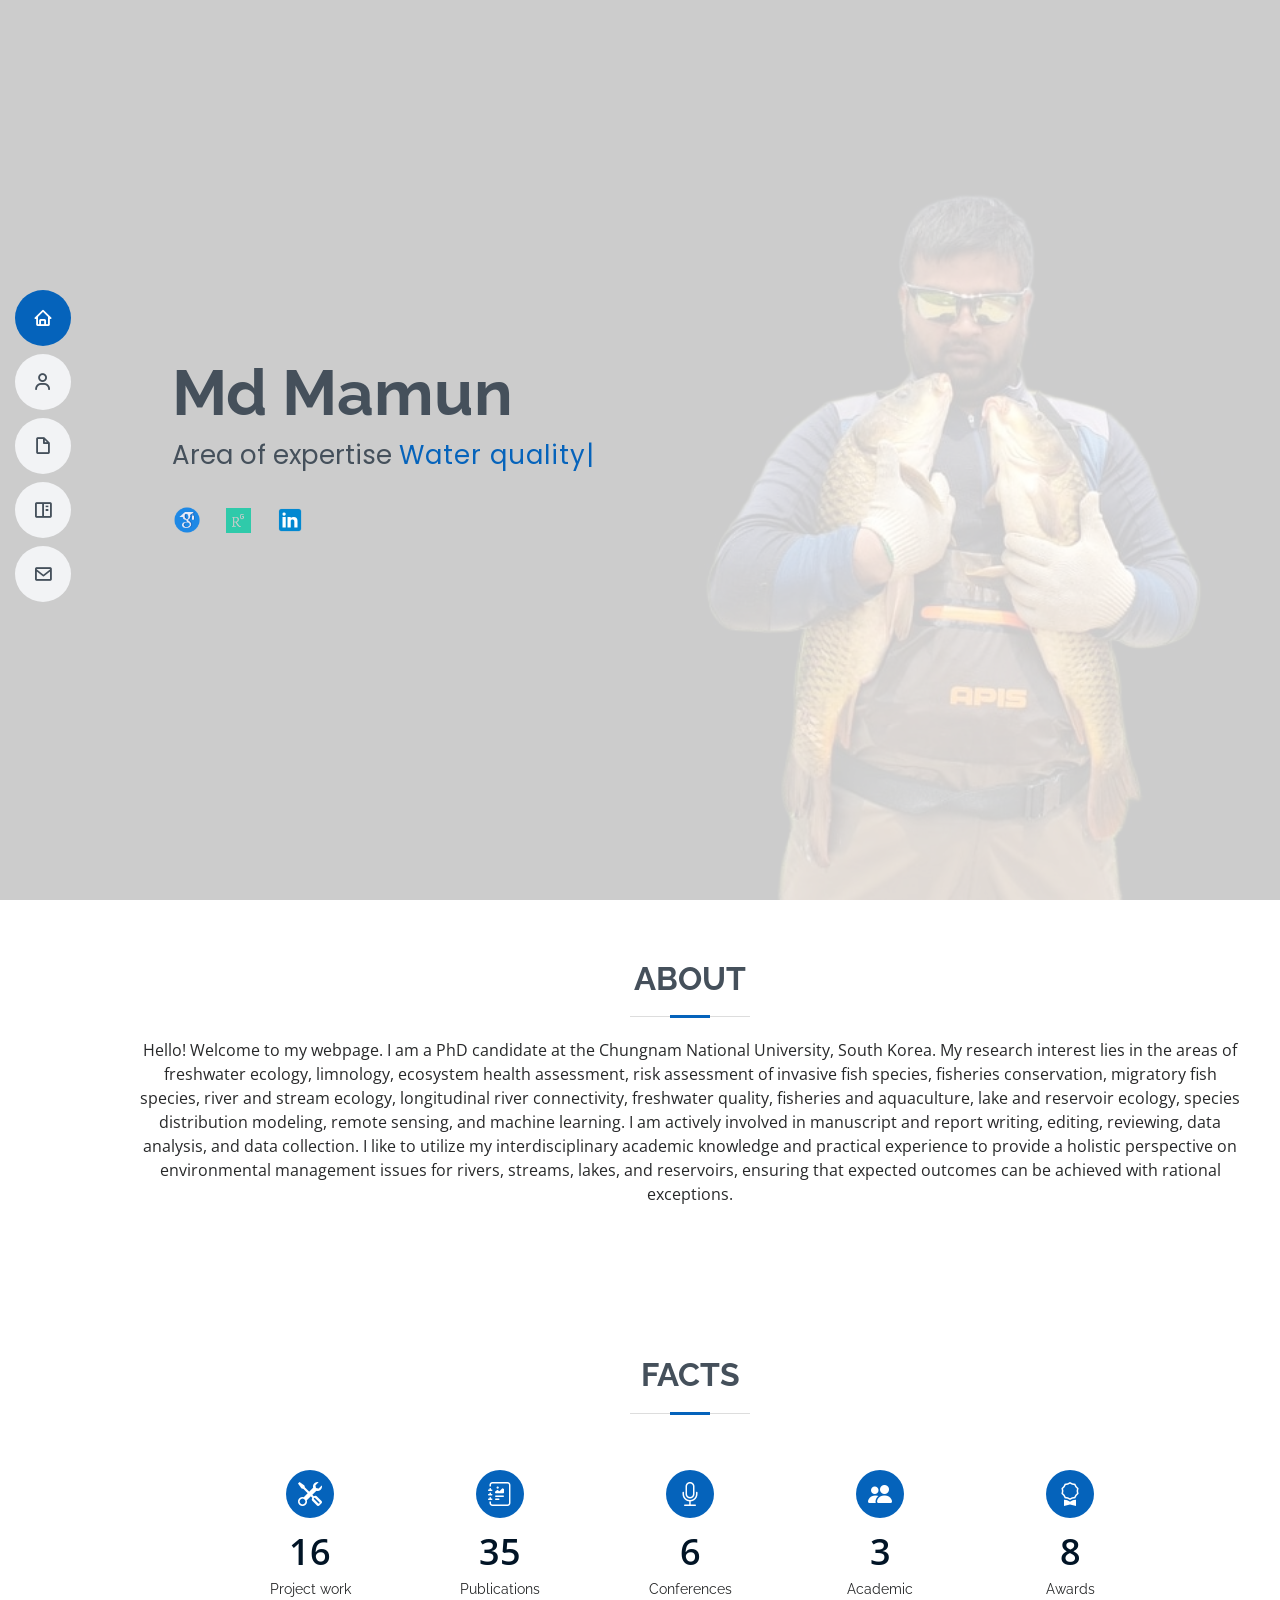
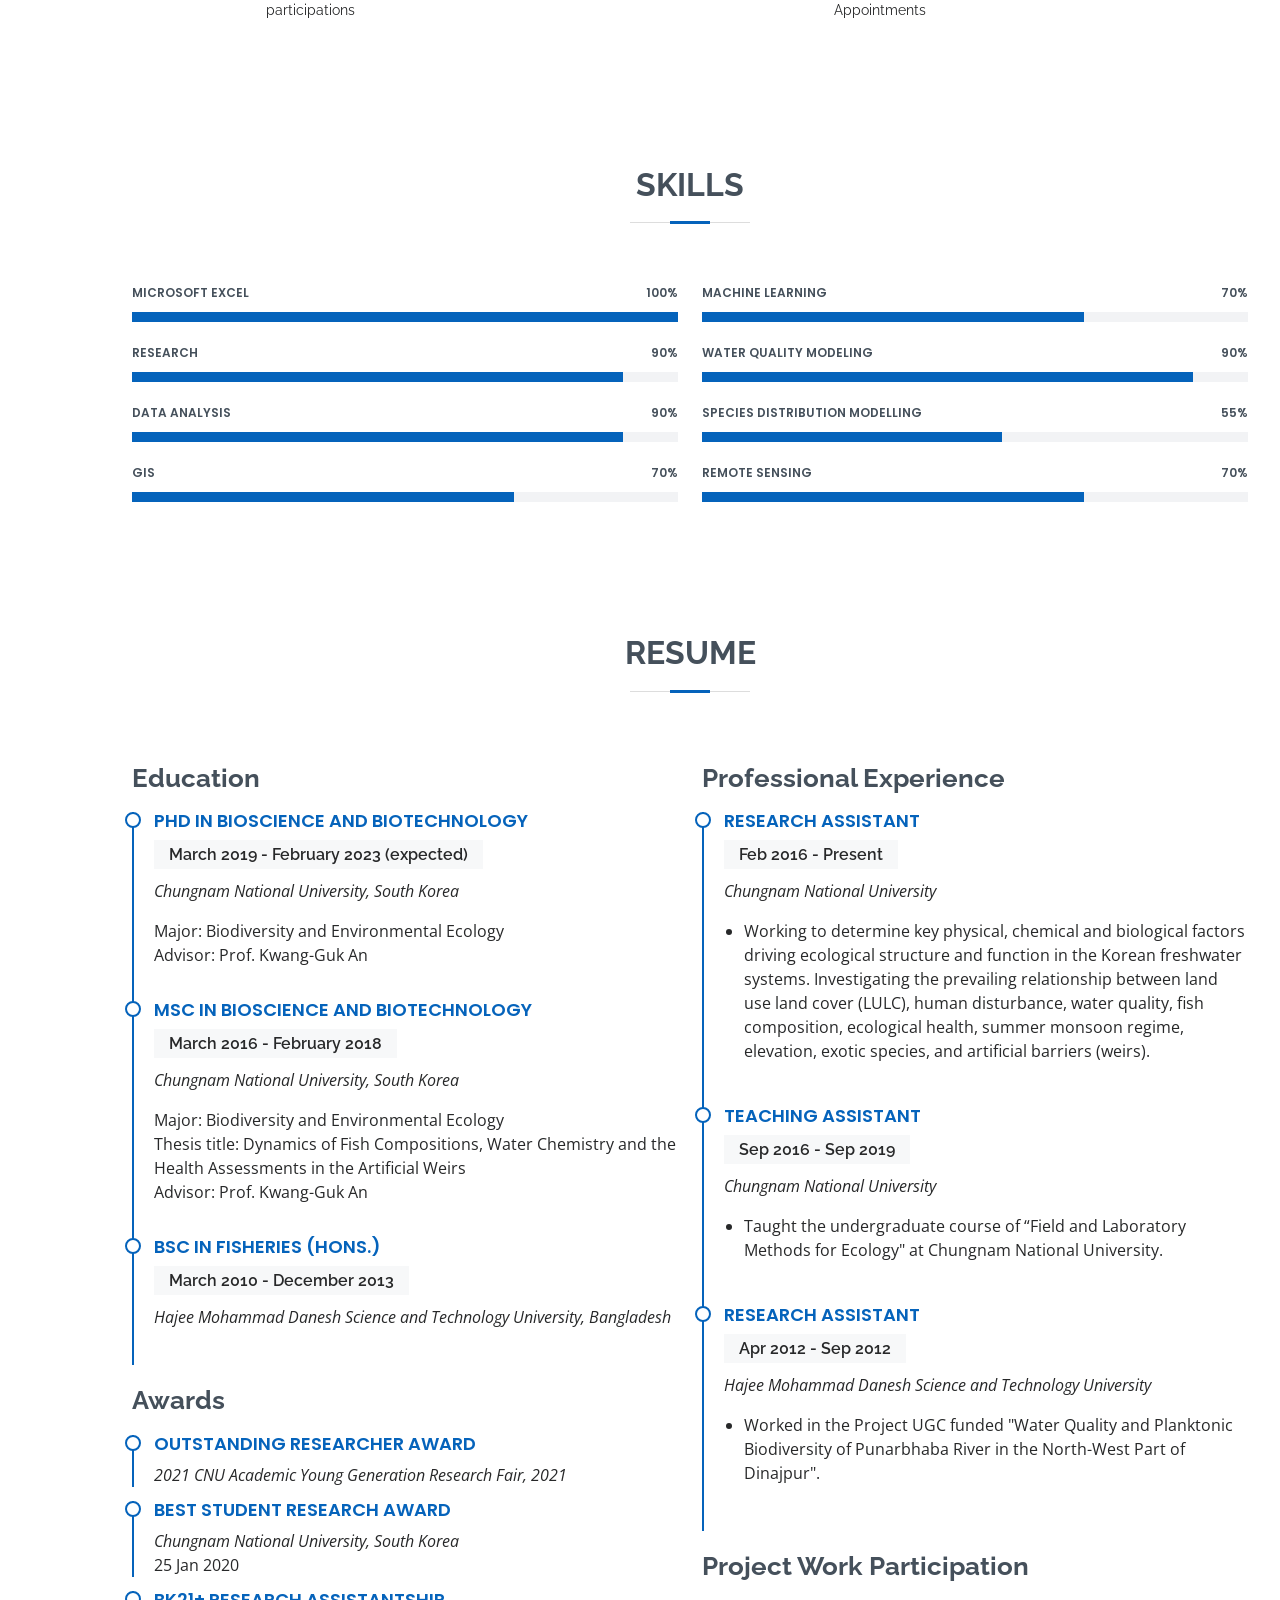
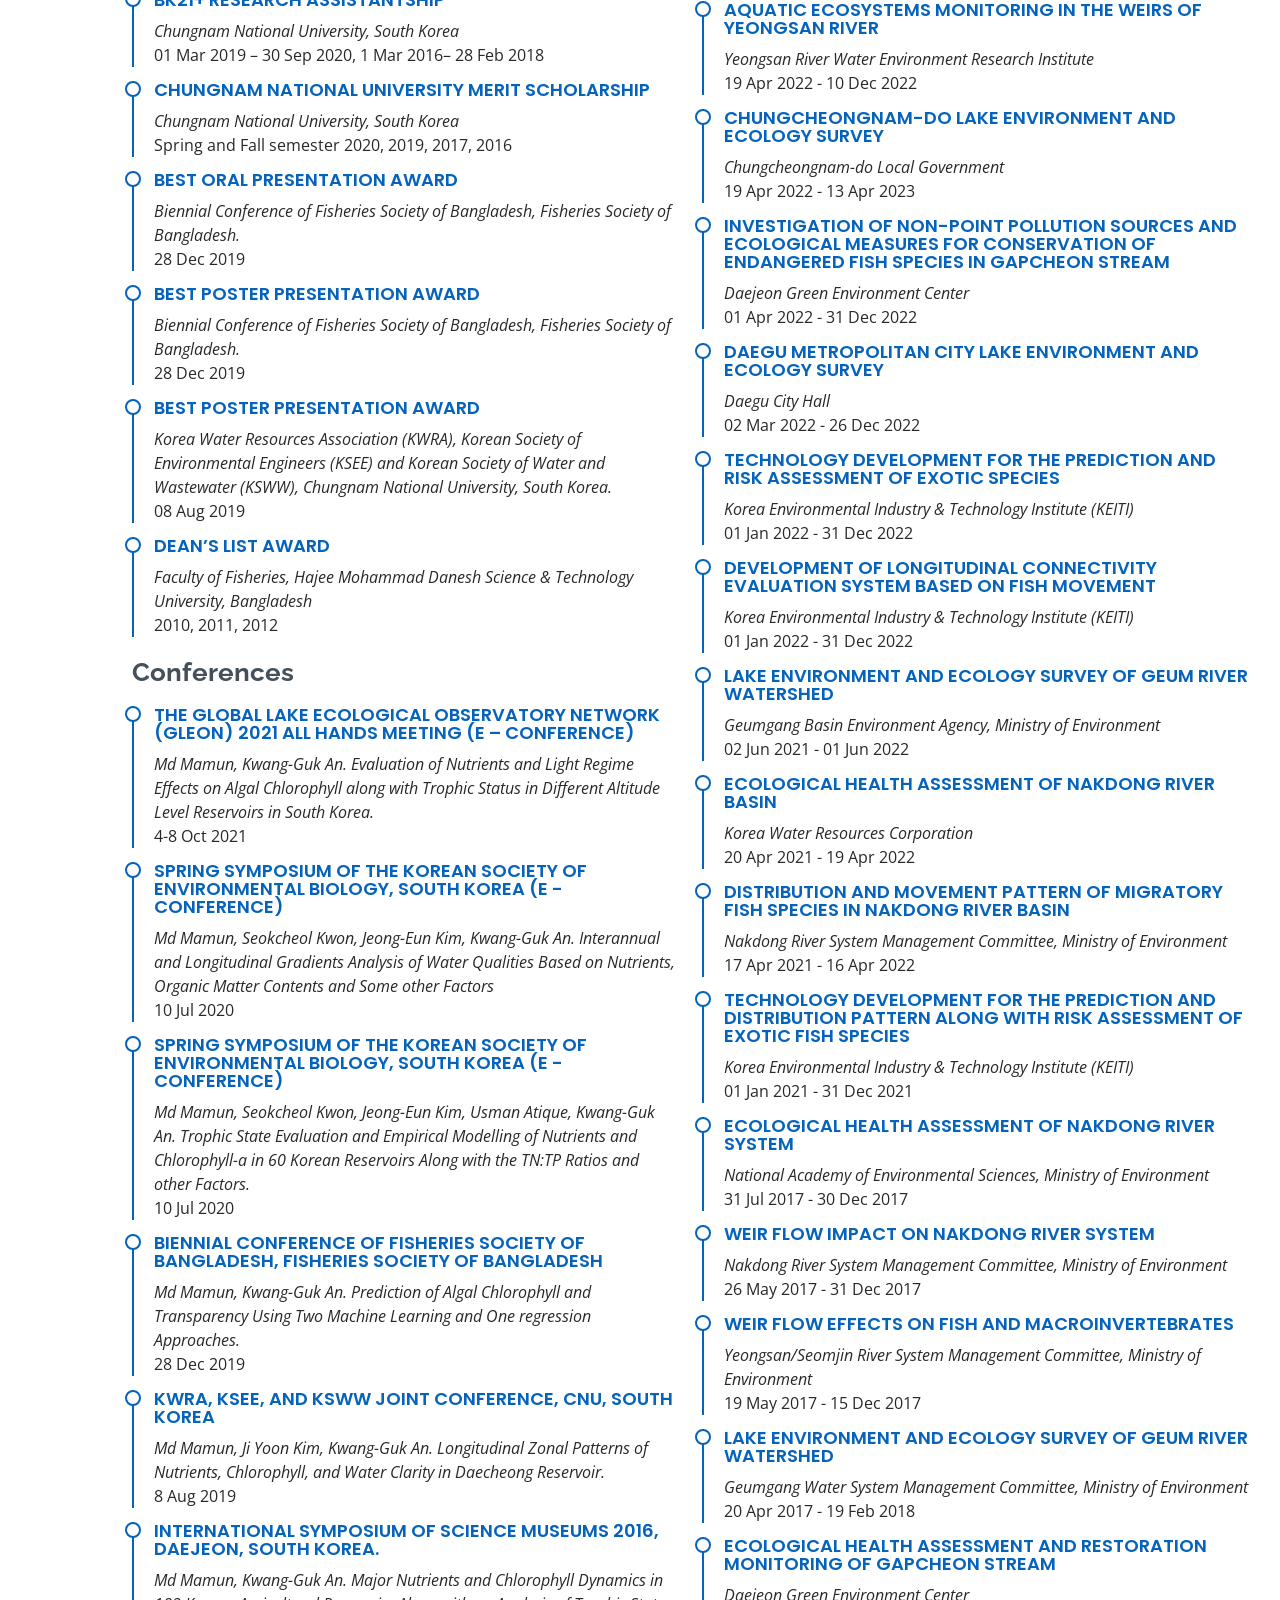
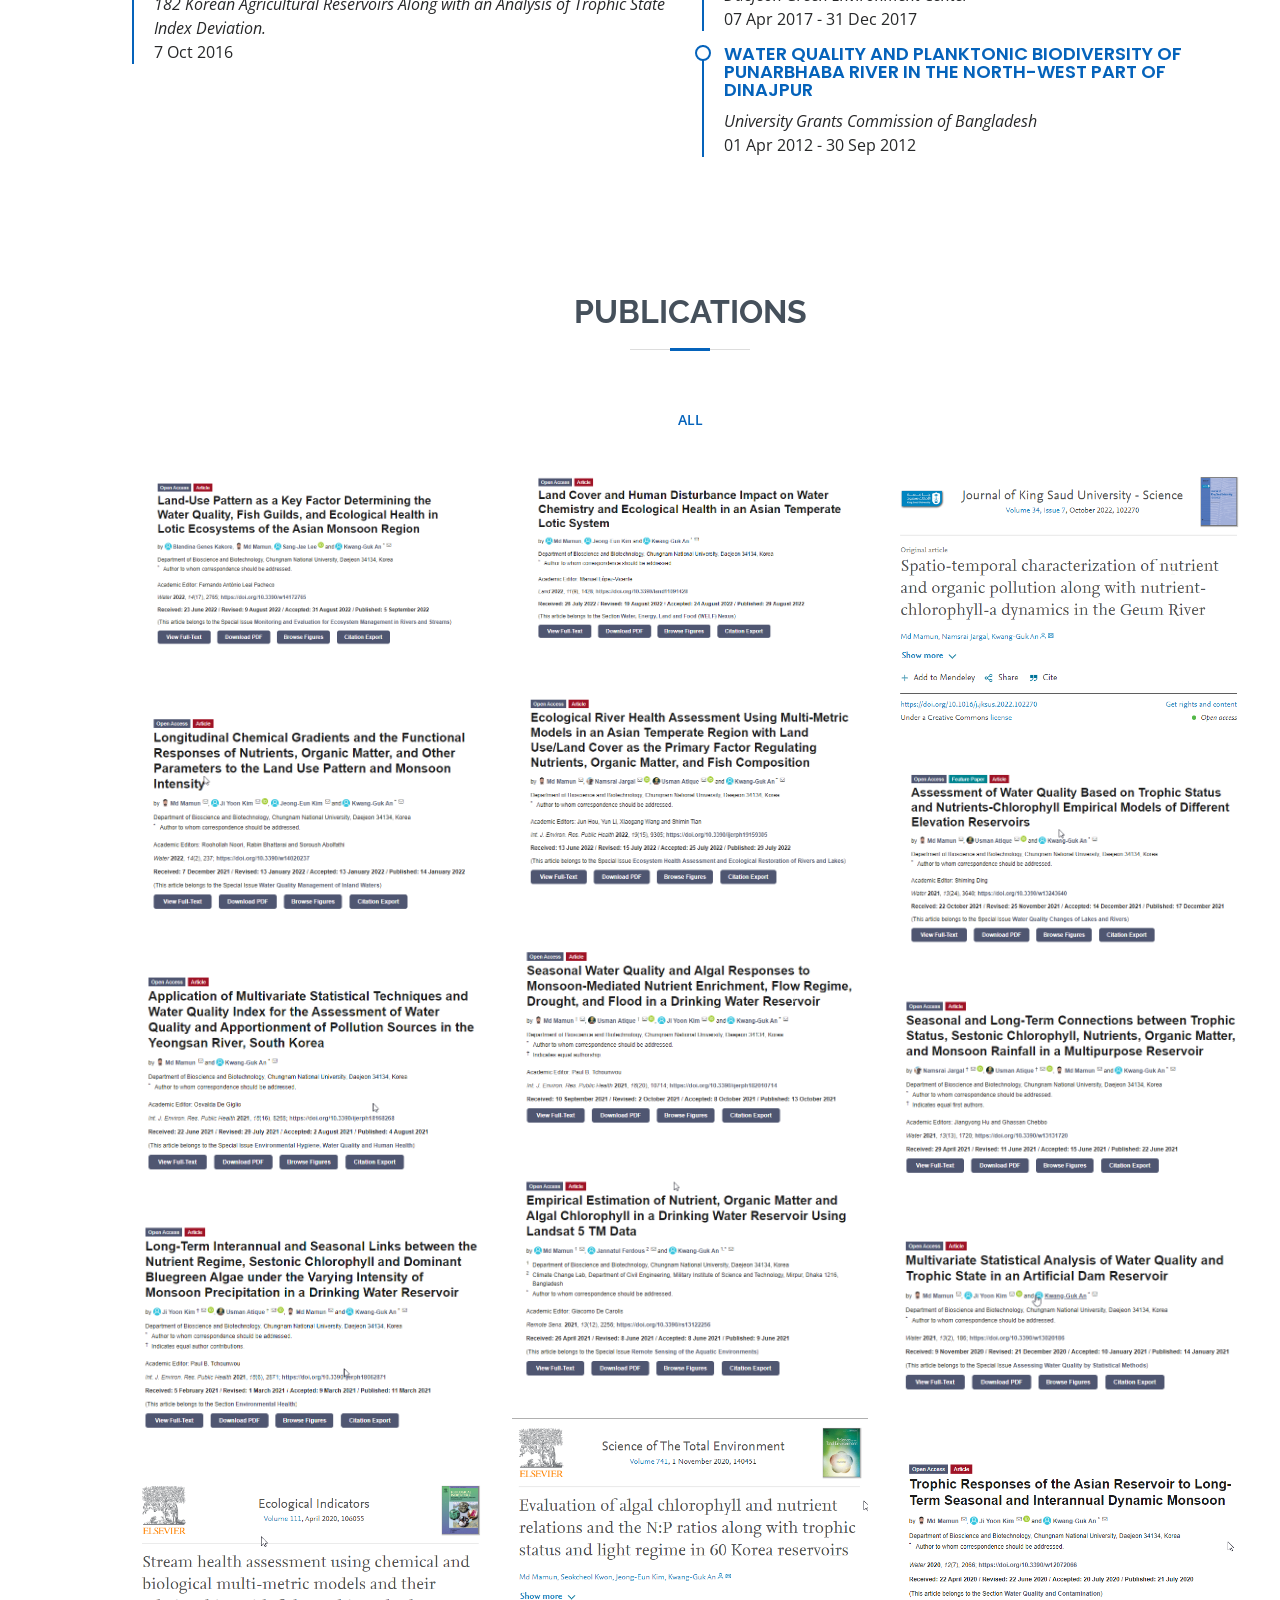
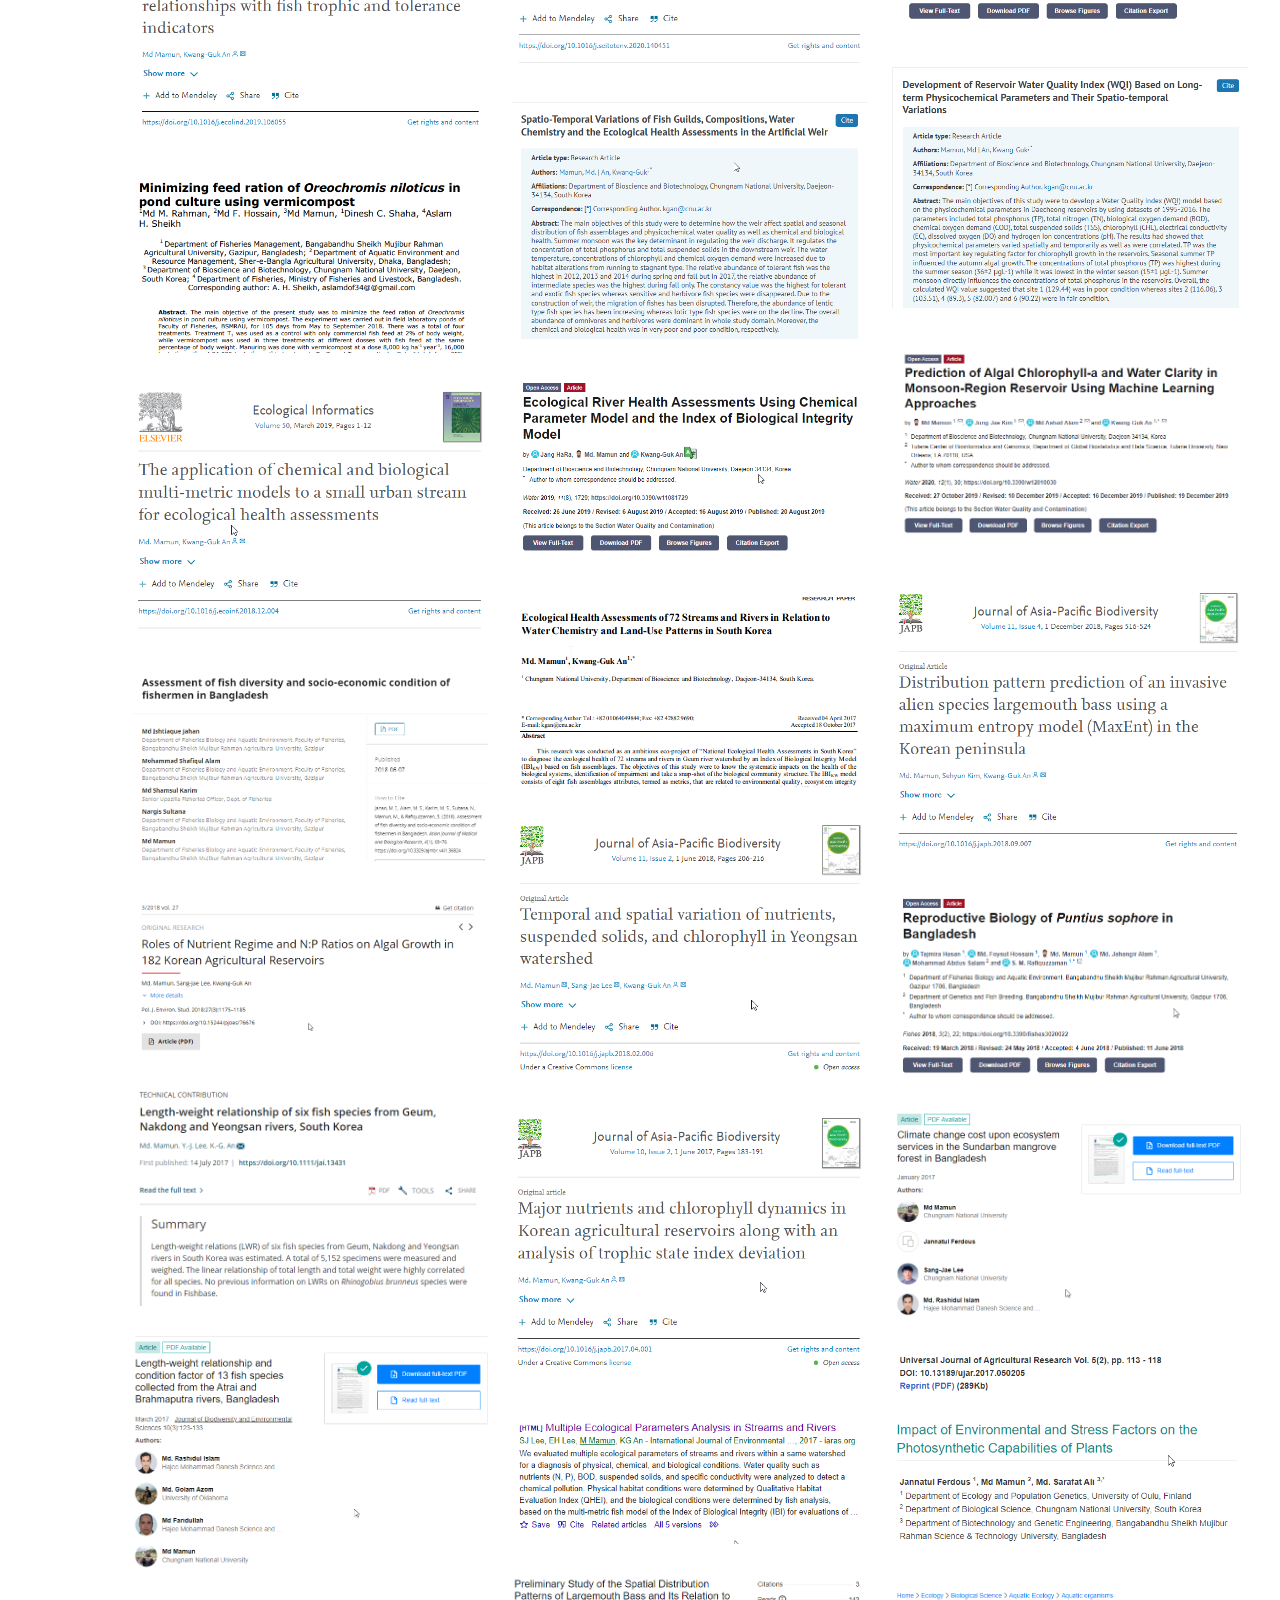
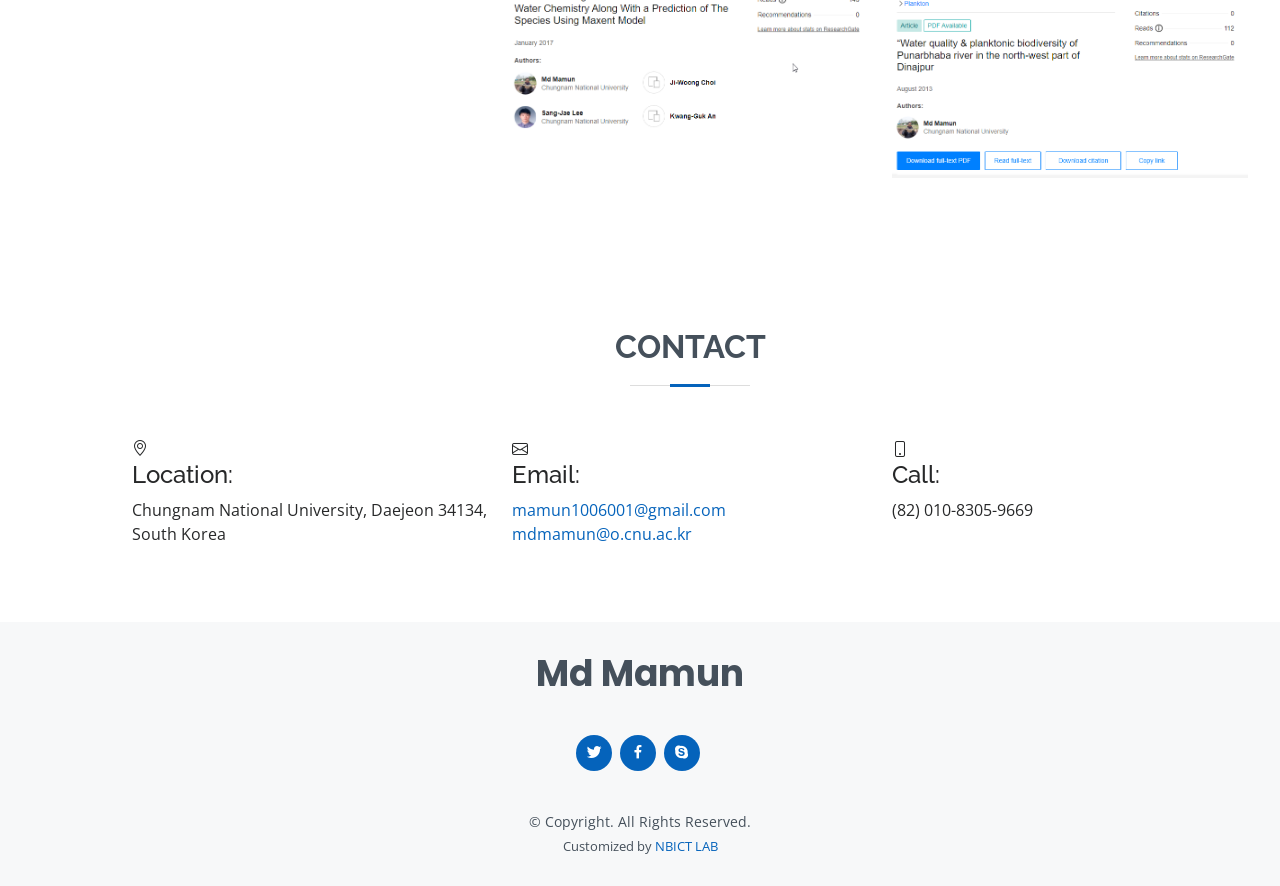
==== commit 24681bc2: "Footer updated" ====
--- a/index.html
+++ b/index.html
@@ -1328,7 +1328,7 @@
         <!-- You can delete the links only if you purchased the pro version. -->
         <!-- Licensing information: [license-url] -->
         <!-- Purchase the pro version with working PHP/AJAX contact form: https://bootstrapmade.com/free-html-bootstrap-template-my-resume/ -->
-        Designed by <a href="https://bootstrapmade.com/">BootstrapMade</a>
+        <!-- Designed by a href="https://bootstrapmade.com/" BootstrapMade -->
         Customized by <a href="https://nbict.org/">NBICT LAB</a>
       </div>
     </div>
@@ -1353,4 +1353,4 @@
 
 </body>
 
-</html>+</html>
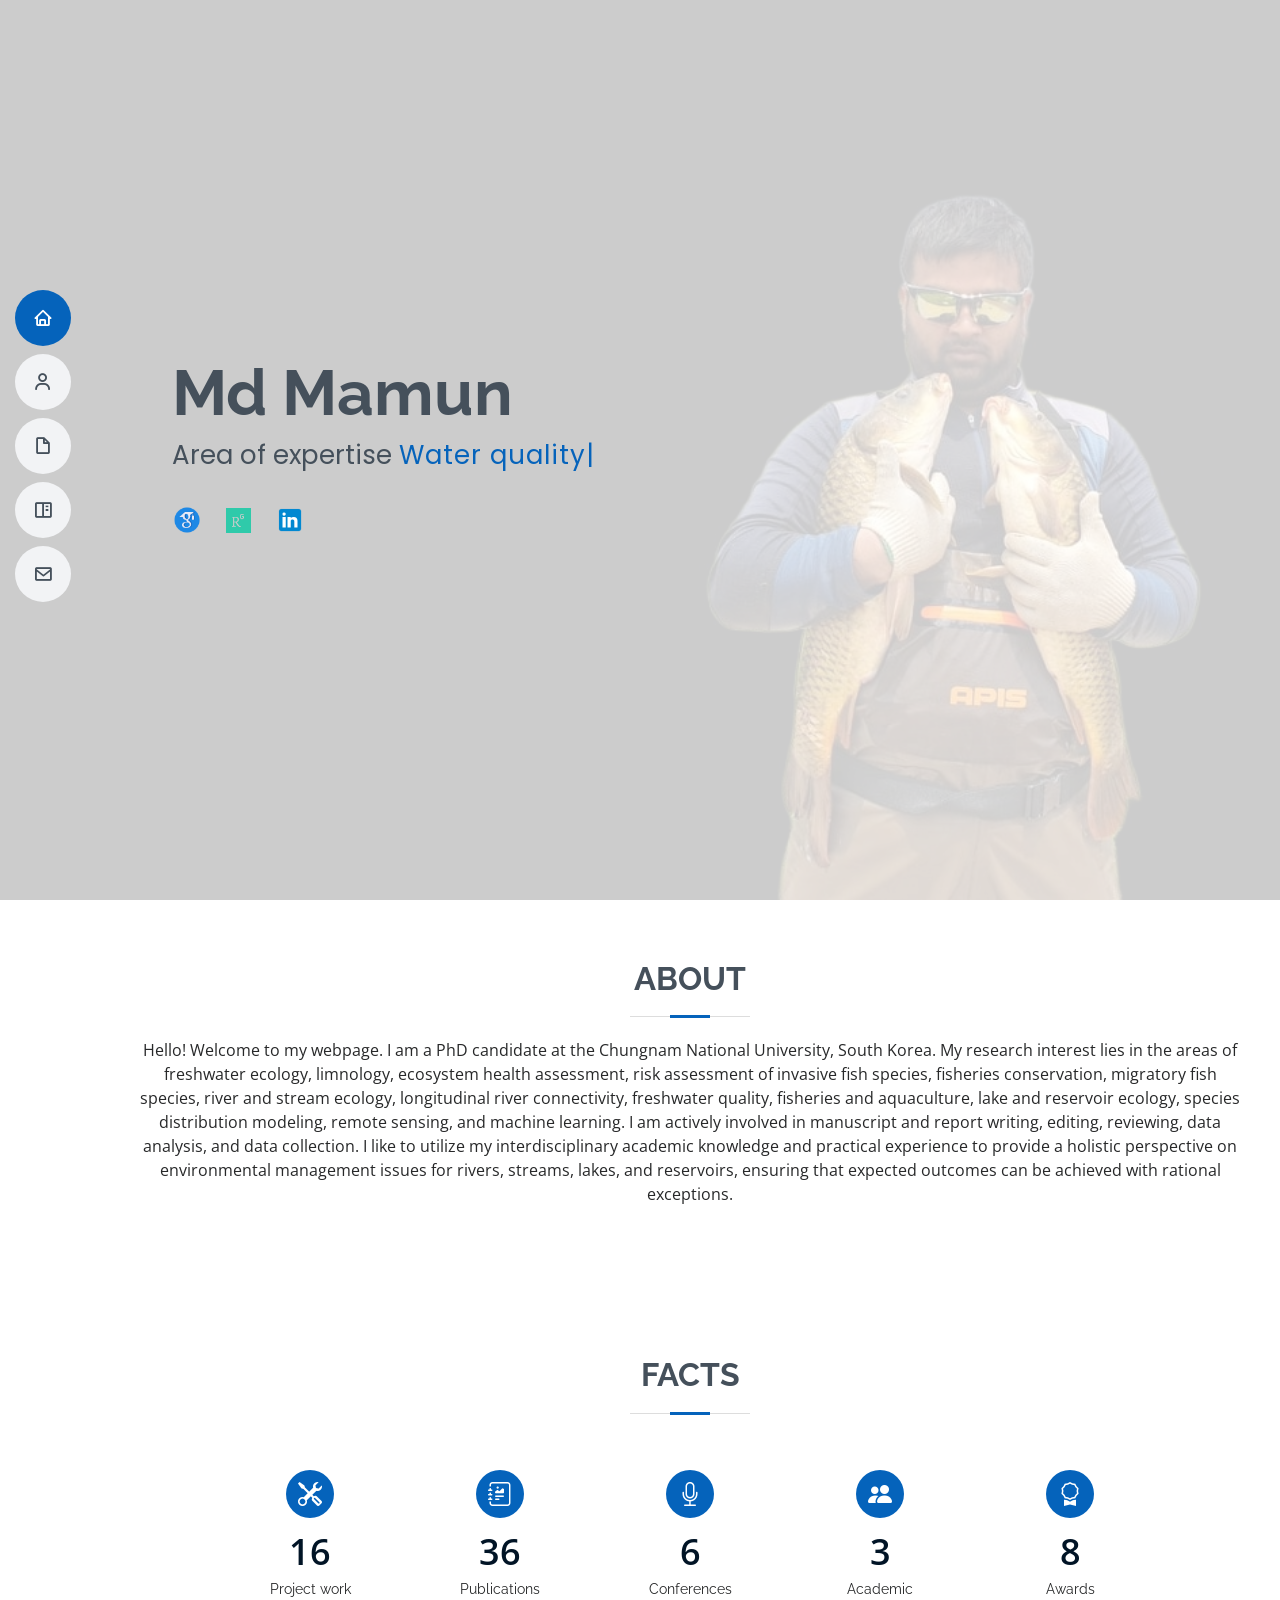
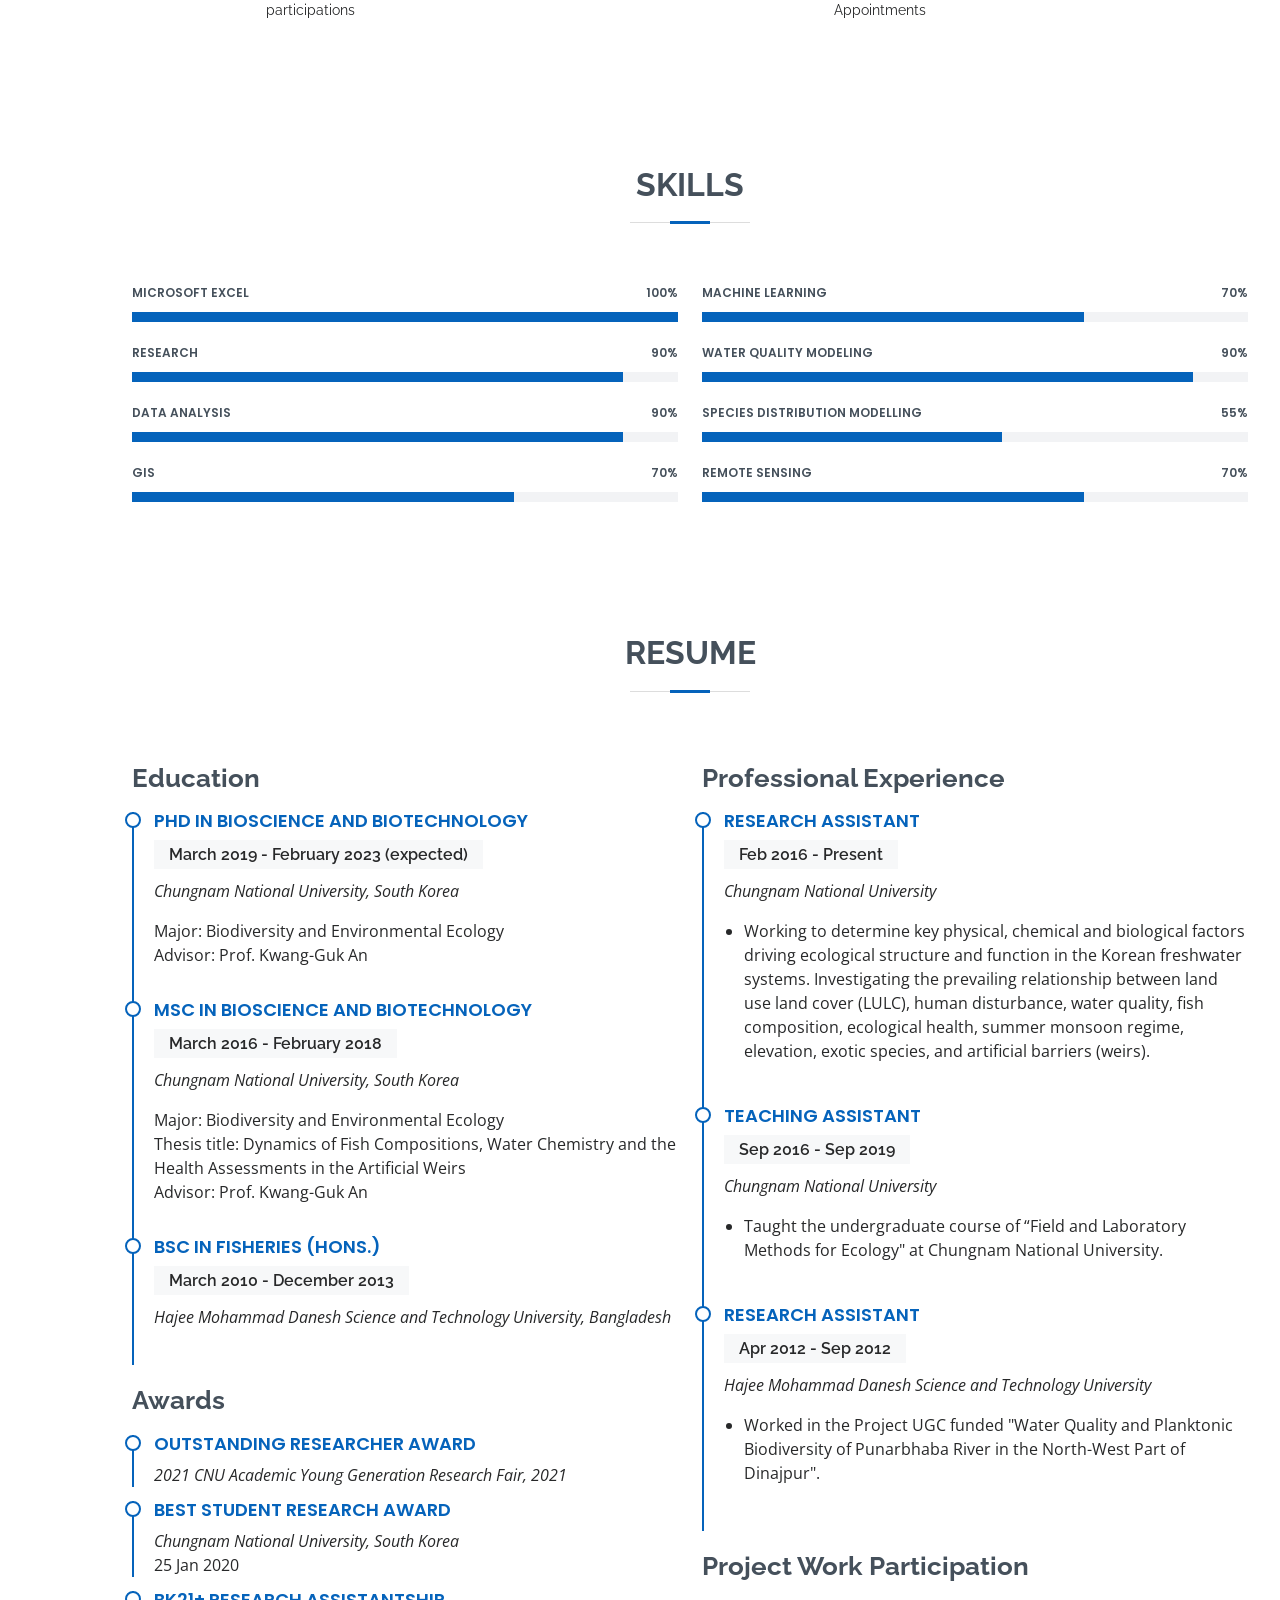
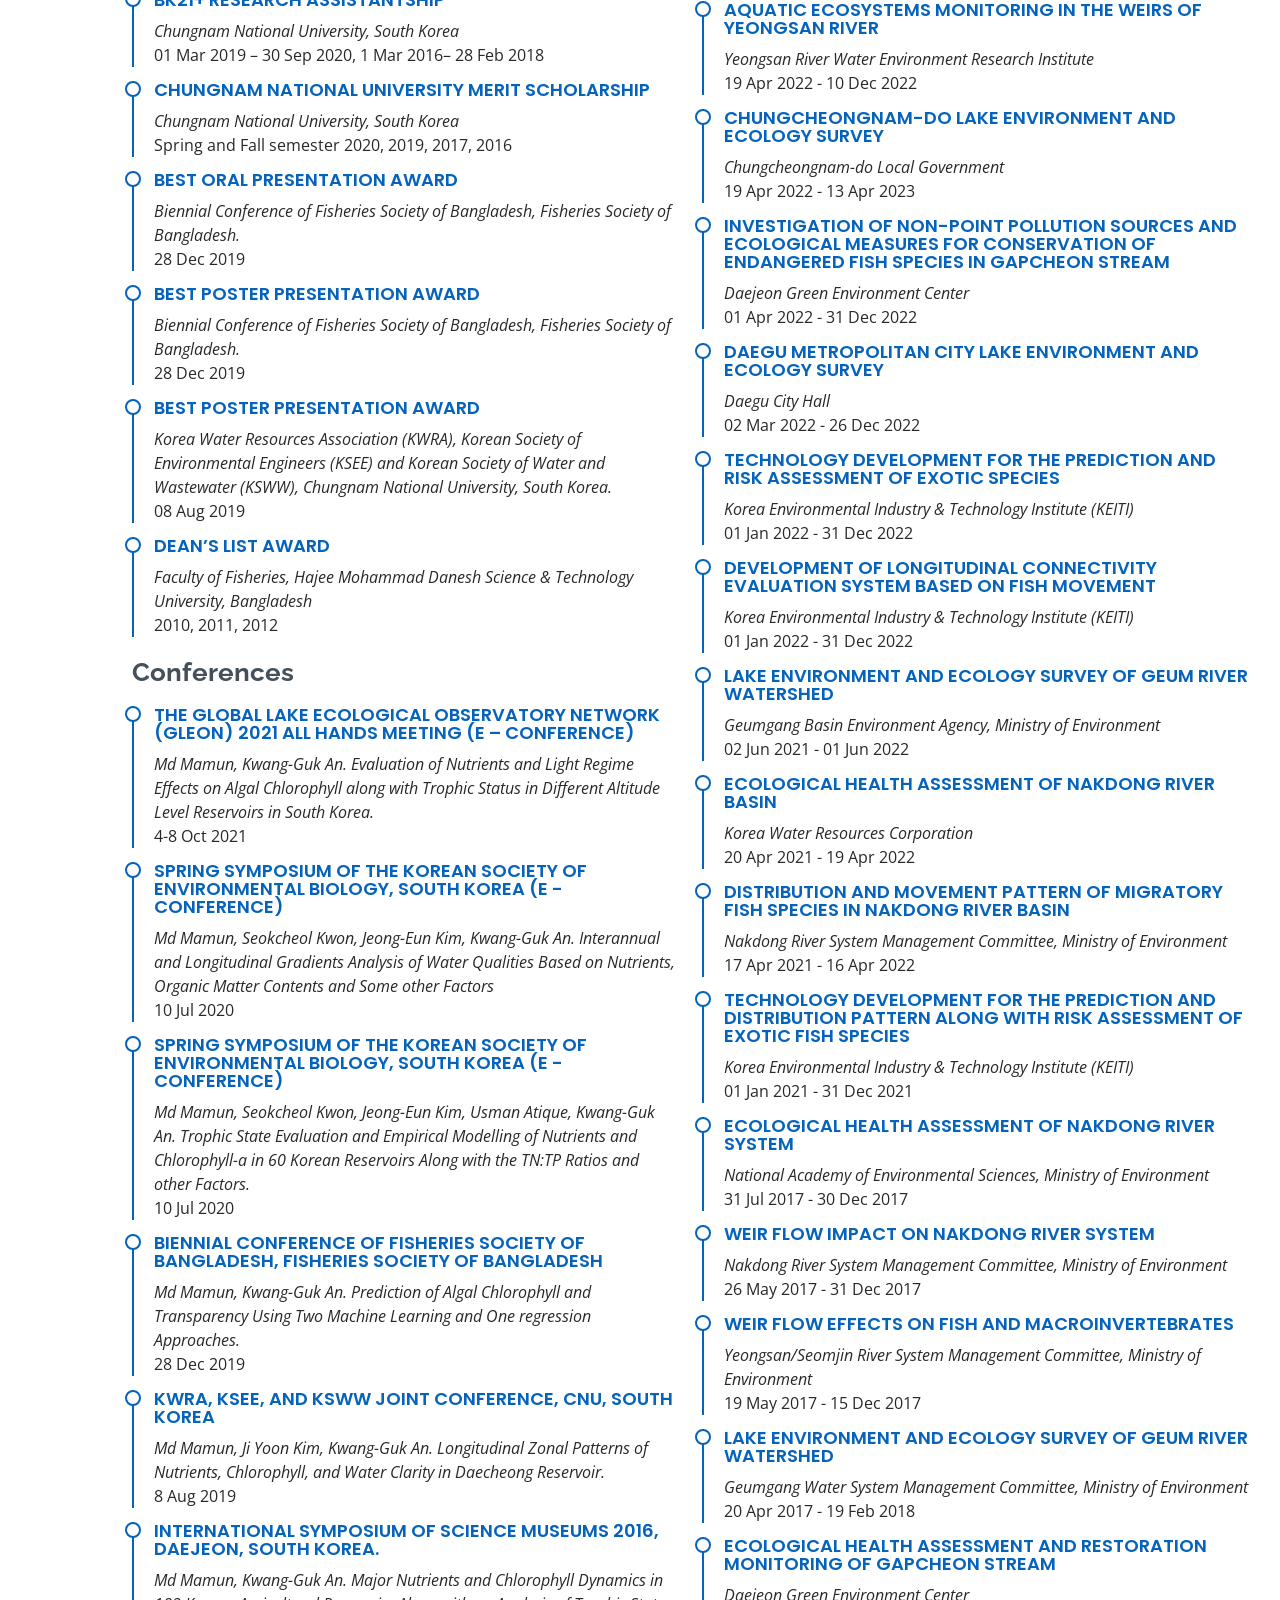
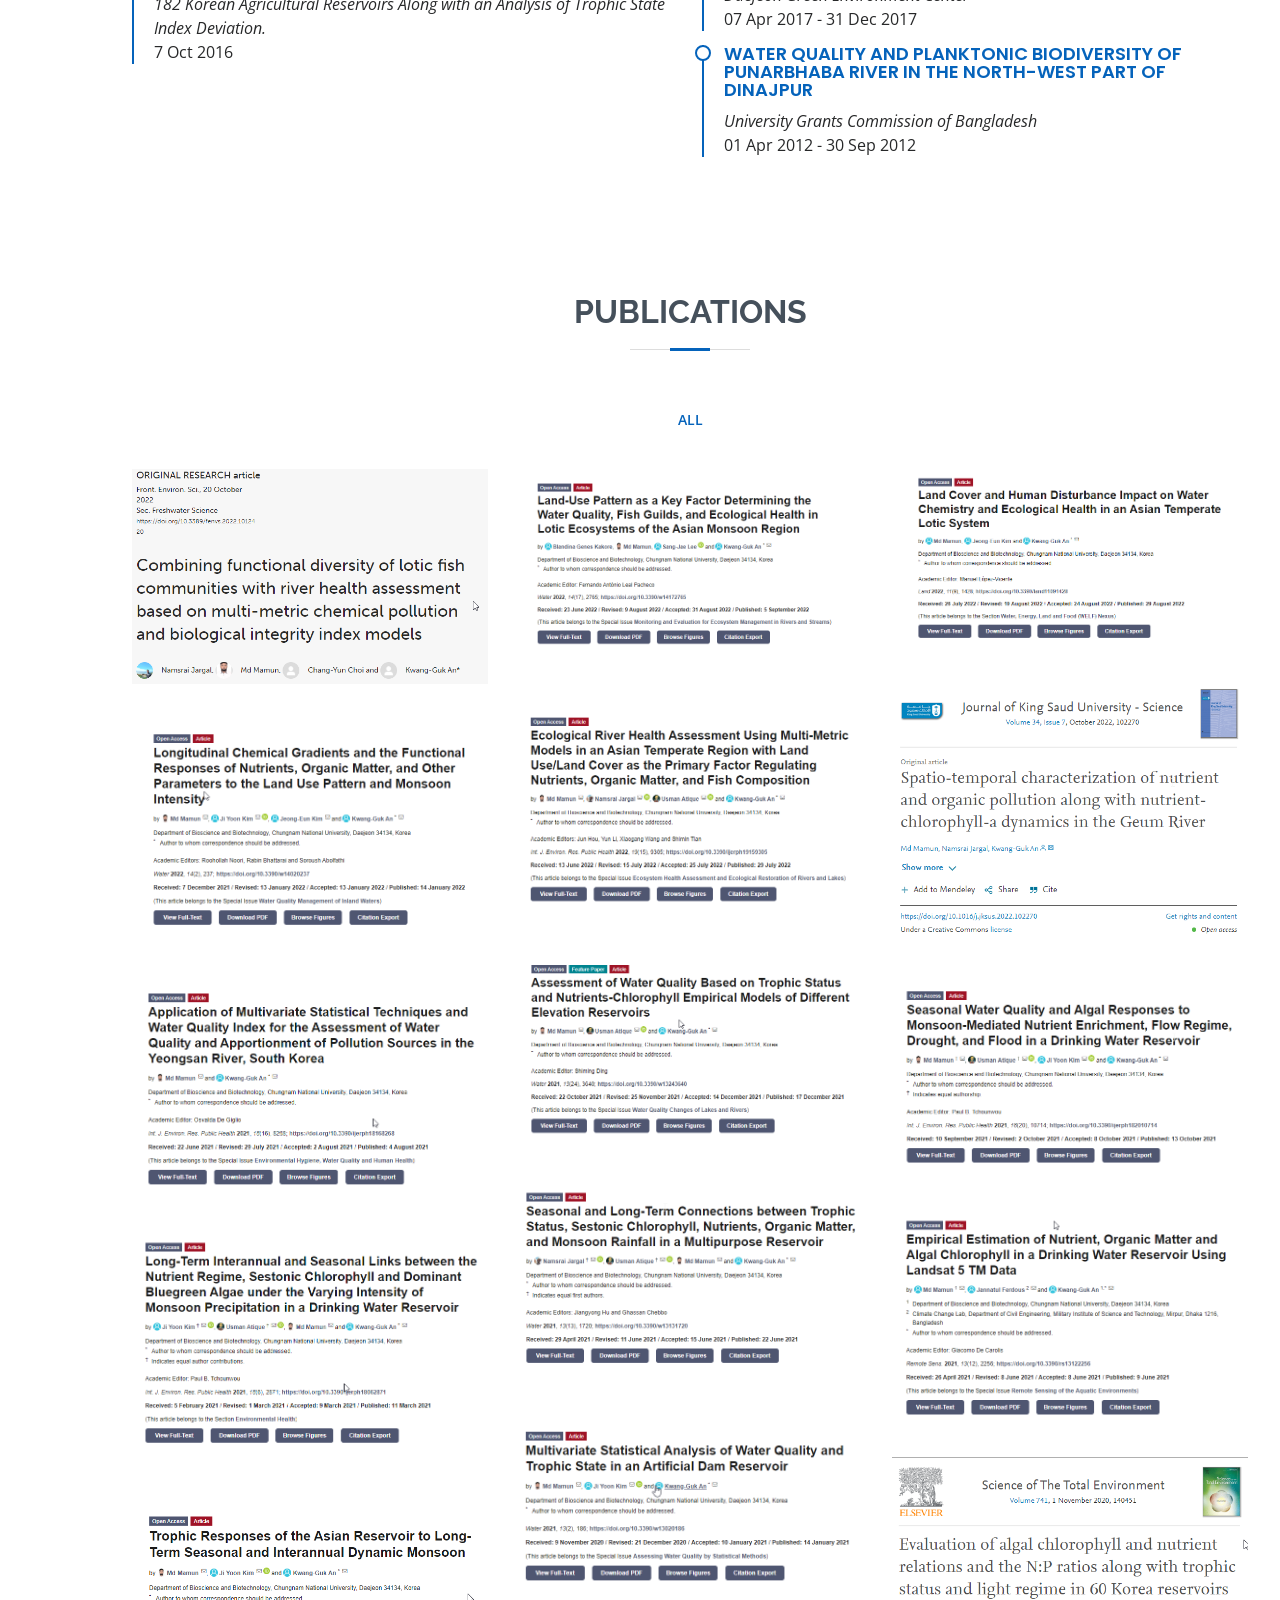
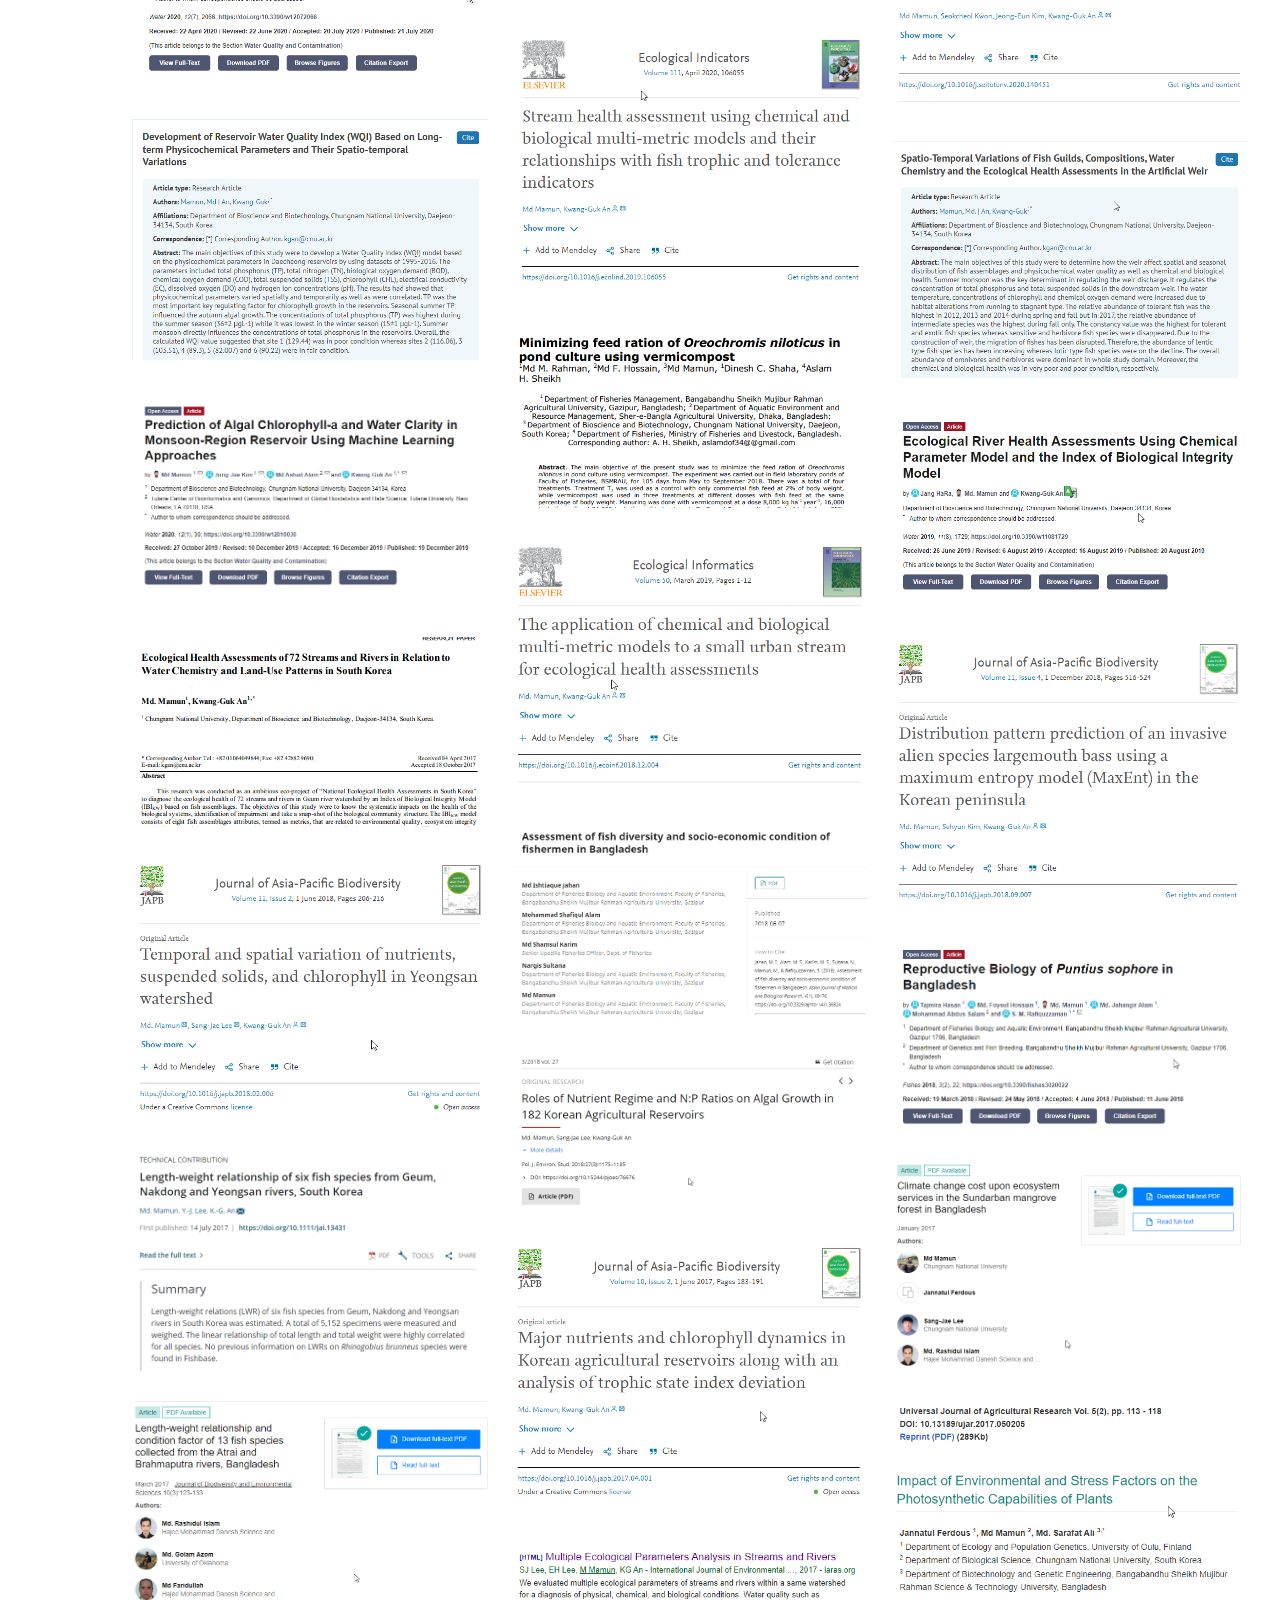
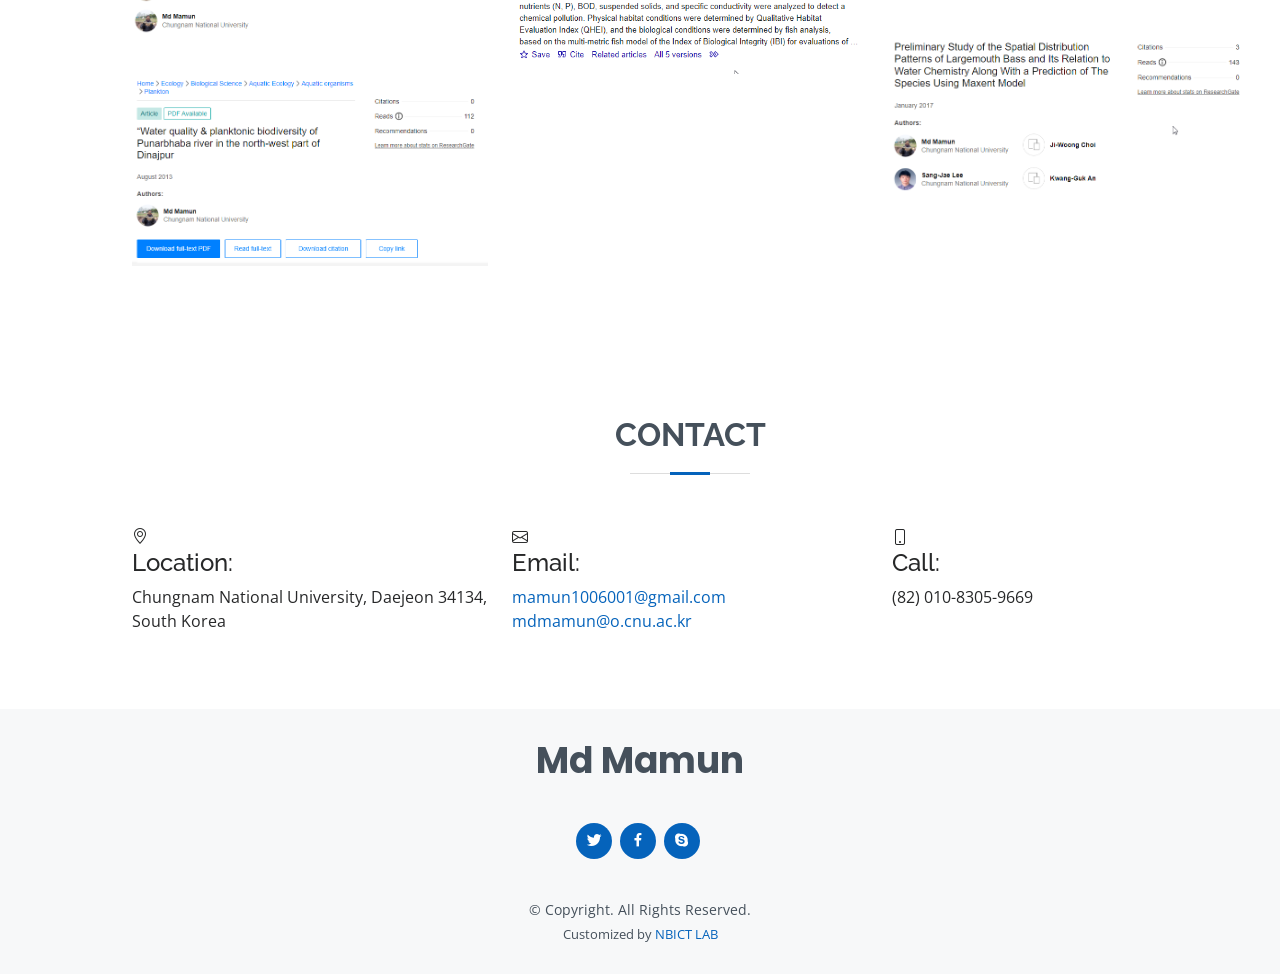
==== commit e30885dc: "36 no publication added" ====
--- a/index.html
+++ b/index.html
@@ -141,7 +141,7 @@
           <div class="col-lg-2 col-md-6 mt-5 mt-md-0">
             <div class="count-box">
               <i class="bi bi-journal-richtext"></i>
-              <span data-purecounter-start="0" data-purecounter-end="35" data-purecounter-duration="1" class="purecounter"></span>
+              <span data-purecounter-start="0" data-purecounter-end="36" data-purecounter-duration="1" class="purecounter"></span>
               <p>Publications</p>
             </div>
           </div>
@@ -552,6 +552,22 @@
         </div>
 
         <div class="row portfolio-container" data-aos="fade-up" data-aos-delay="200">
+
+          <div class="col-lg-4 col-md-6 portfolio-item filter-app">
+            <div class="portfolio-wrap">
+              <img src="assets/img/portfolio/36.png" class="img-fluid" alt="">
+              <div class="portfolio-info">
+                <h4>Combining functional diversity of lotic fish communities with river health assessment based on multi-metric chemical pollution and biological integrity index models</h4>
+                  <p></p>
+                <div class="portfolio-links">
+                  <a href="assets/img/portfolio/36.png" data-gallery="portfolioGallery" class="portfolio-lightbox" title=""><i class="bx bx-plus"></i></a>
+                  <a href="https://www.frontiersin.org/articles/10.3389/fenvs.2022.1012420/full" target="_blank"><i class="bx bx-link"></i></a>
+                  <!--a href="portfolio-details.html" class="portfolio-details-lightbox" data-glightbox="type: external" title="Portfolio Details"><i class="bx bx-link"></i></a-->
+                </div>
+              </div>
+            </div>
+          </div>
+
 
           <div class="col-lg-4 col-md-6 portfolio-item filter-app">
             <div class="portfolio-wrap">
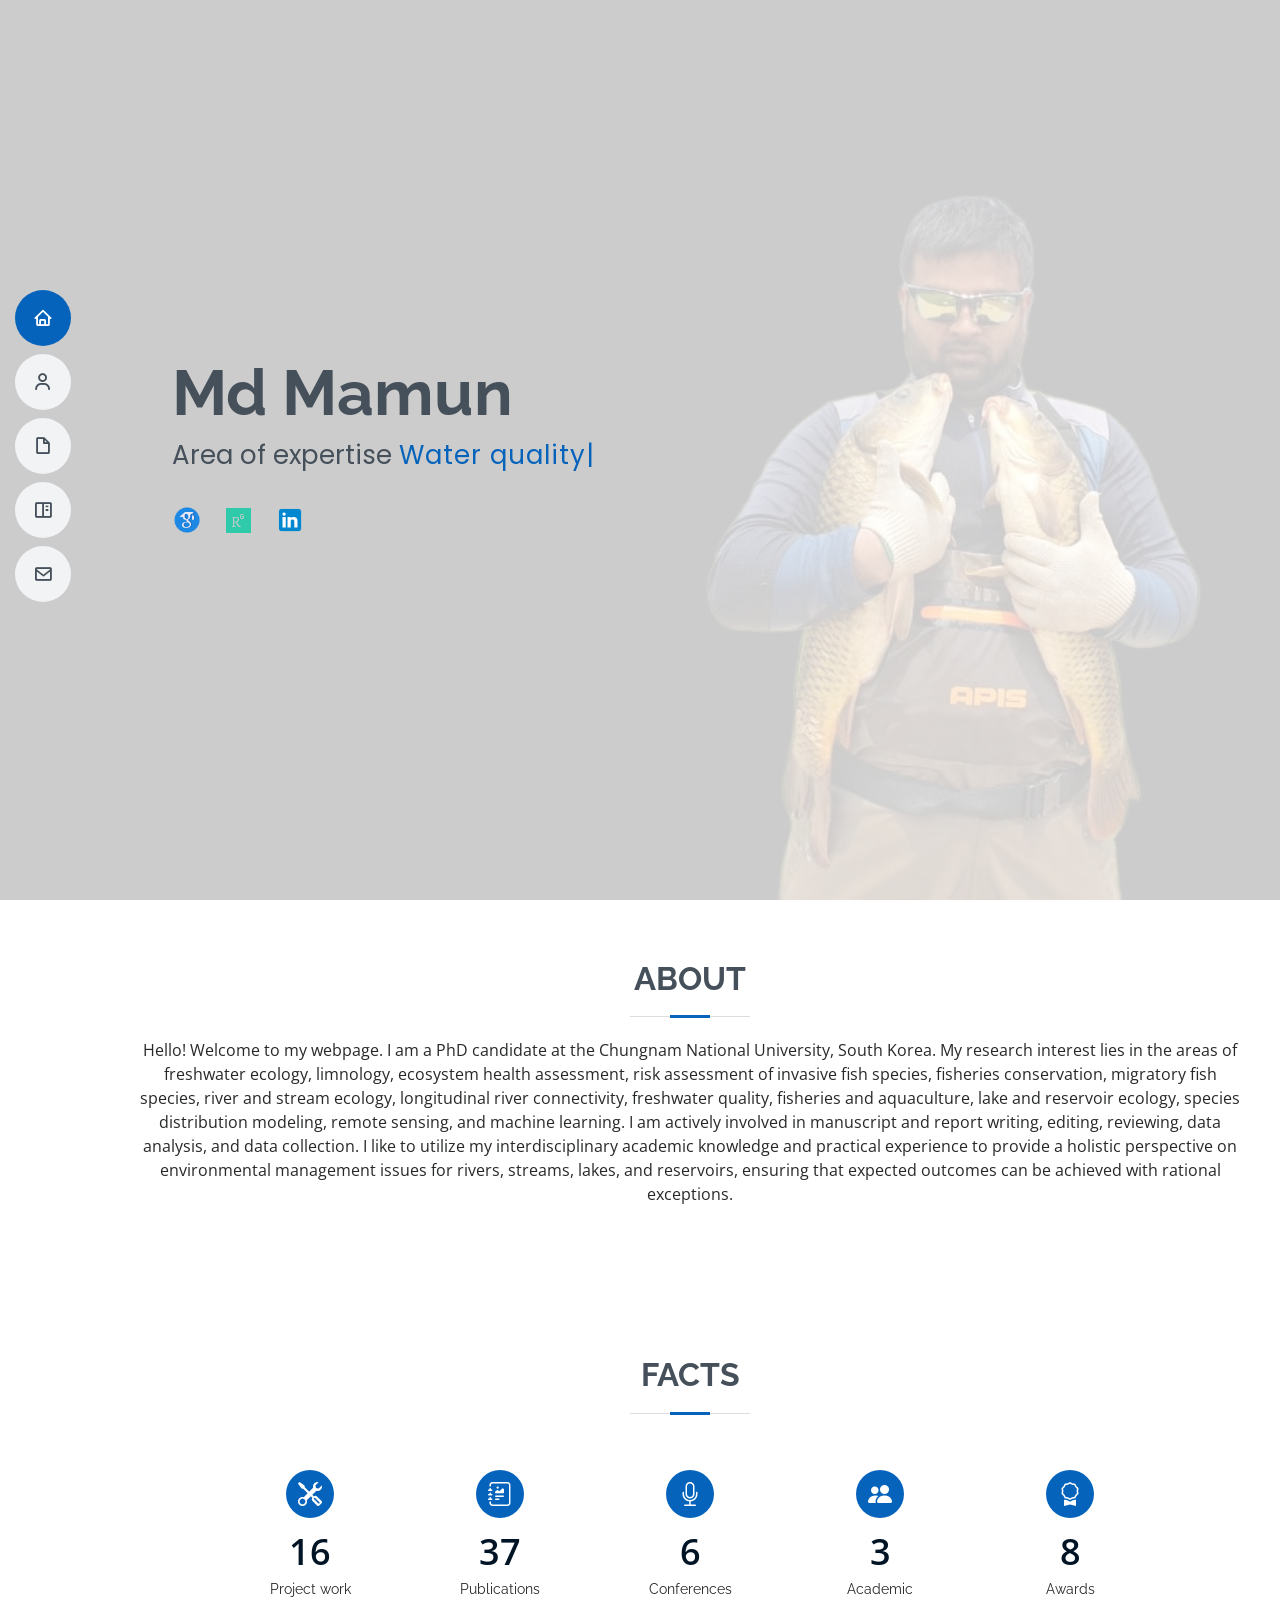
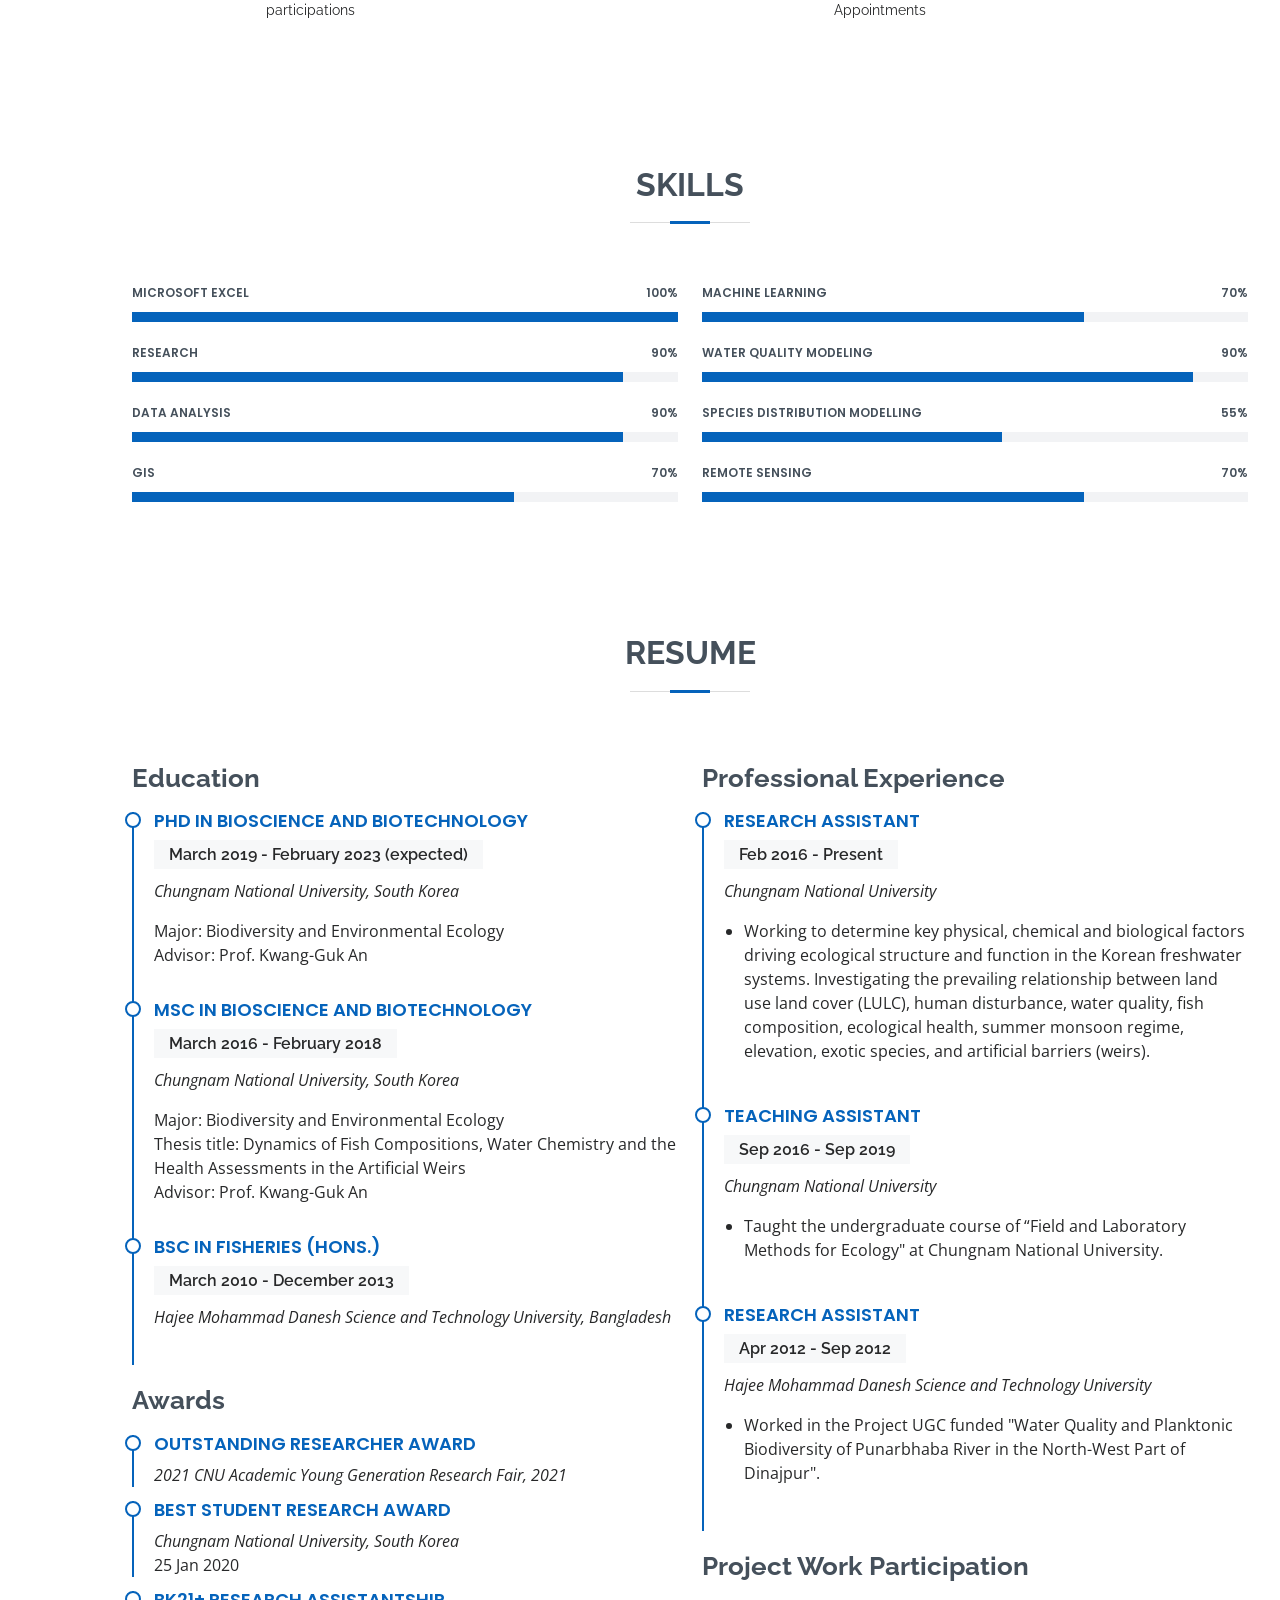
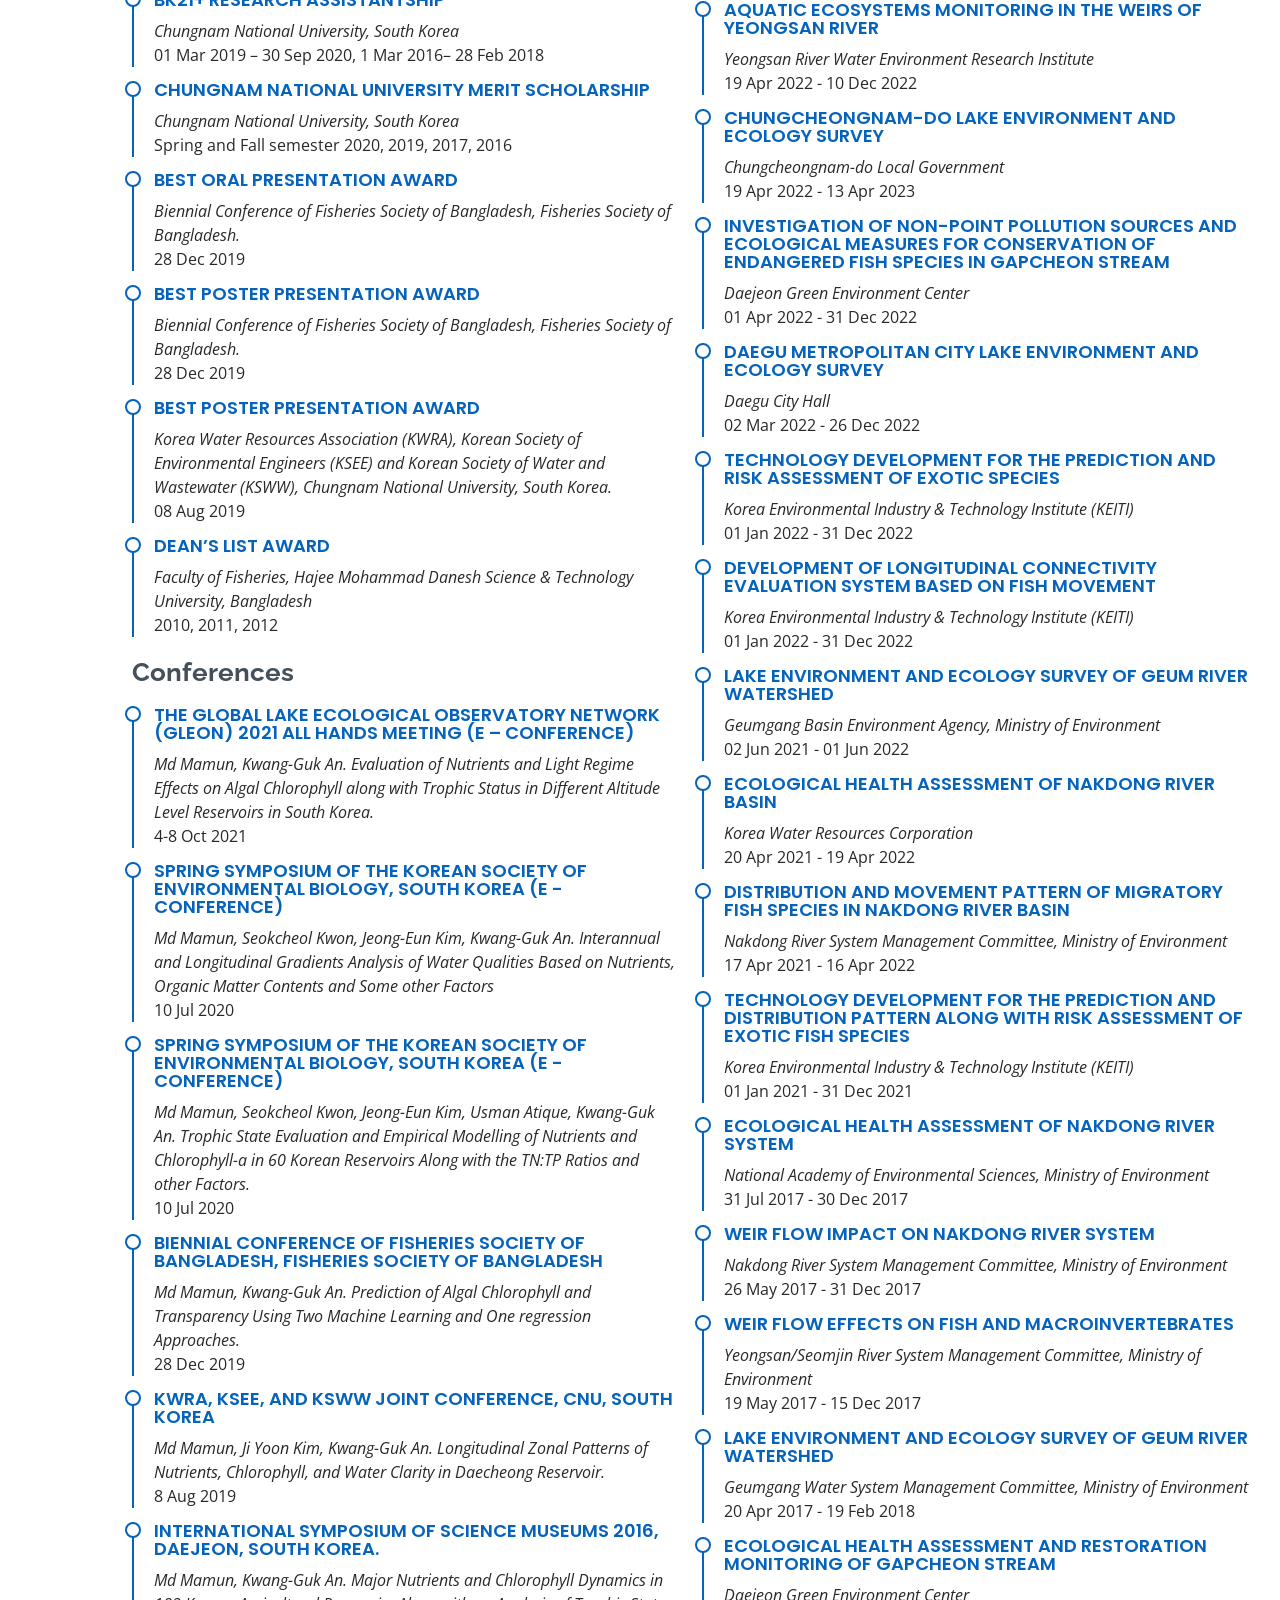
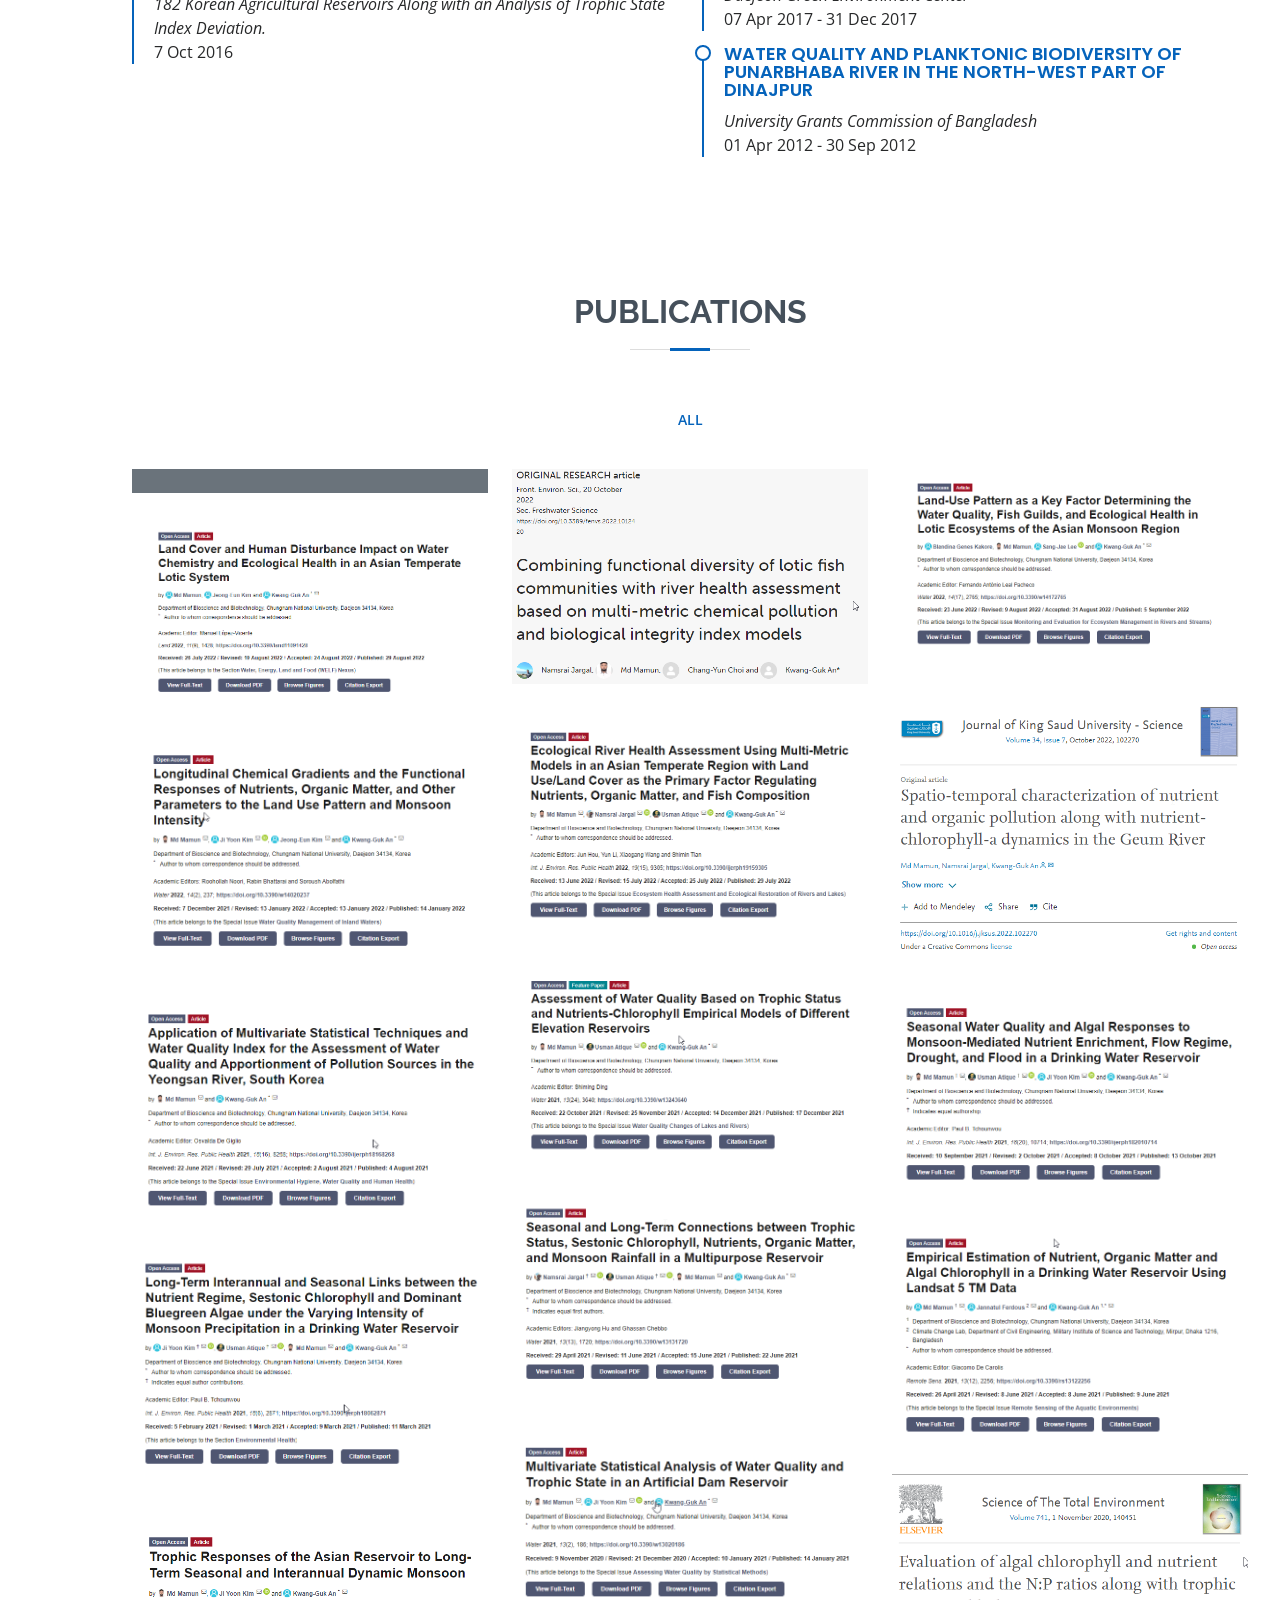
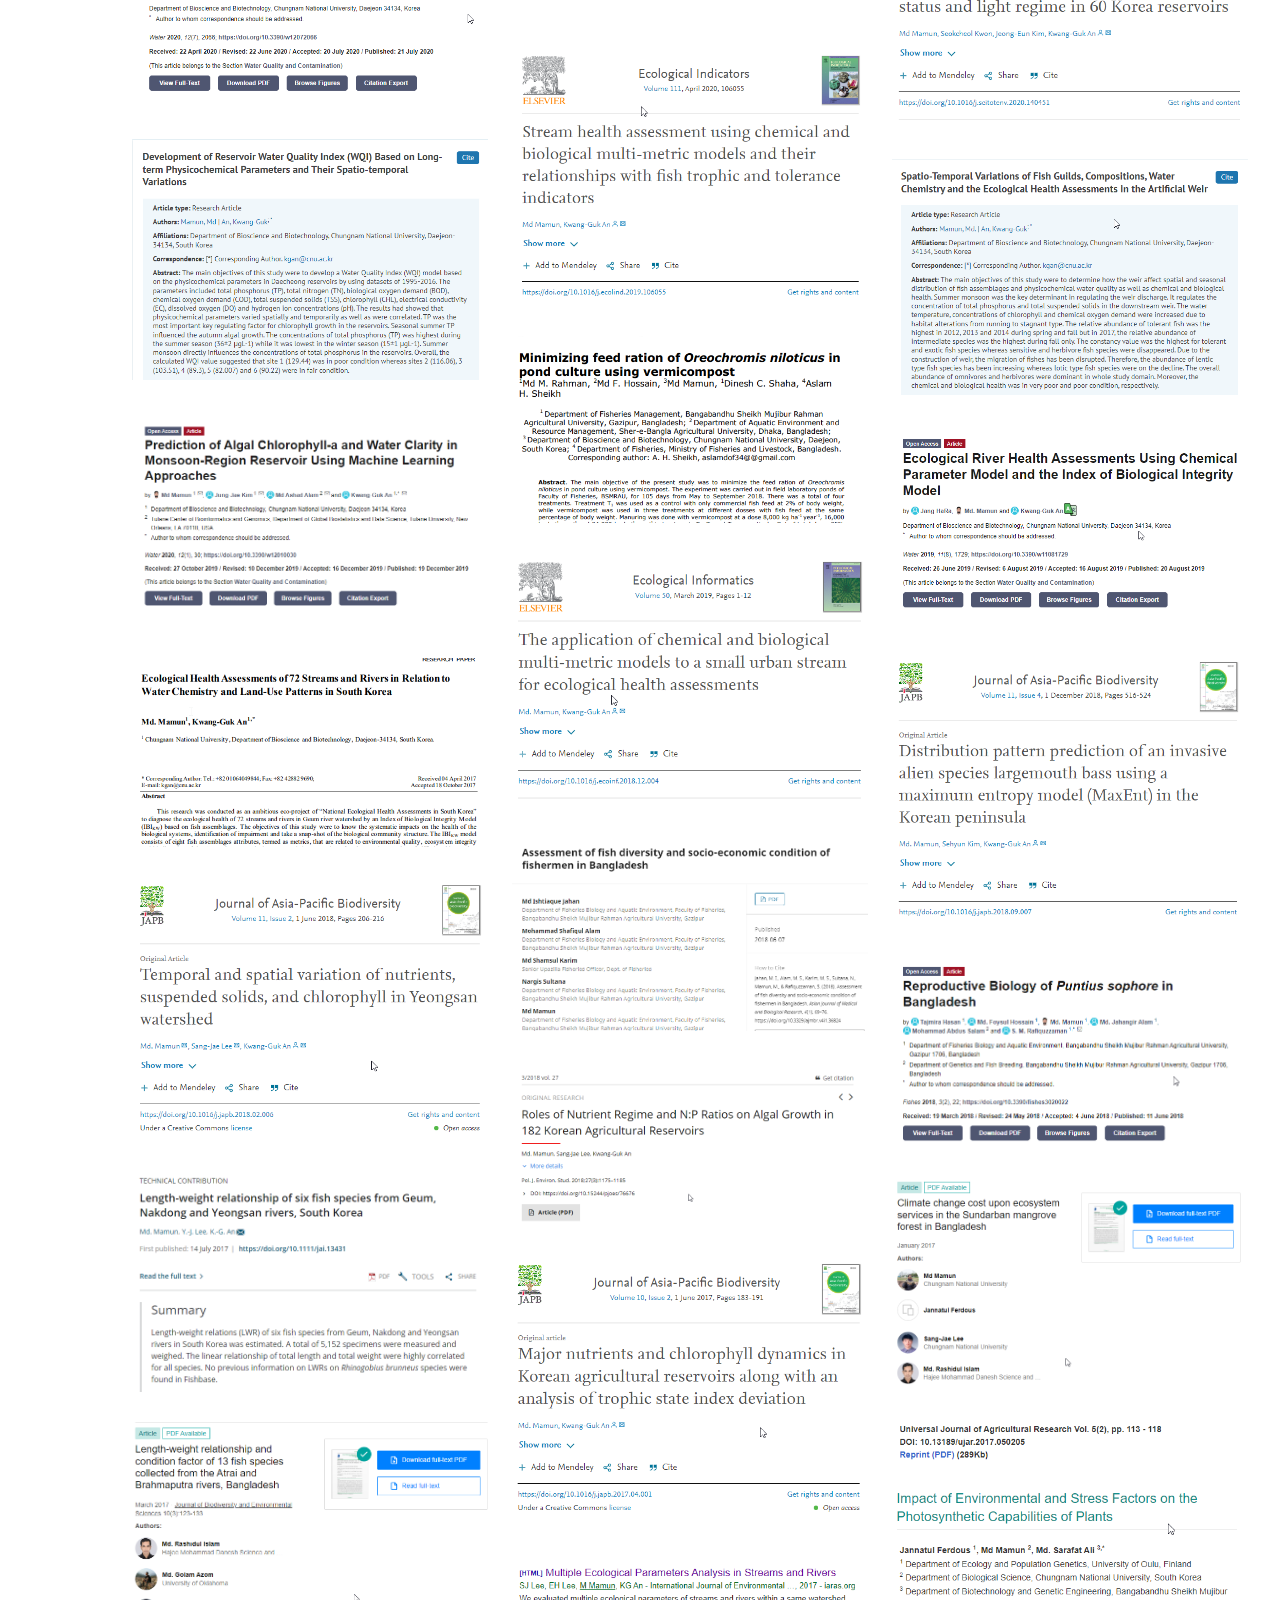
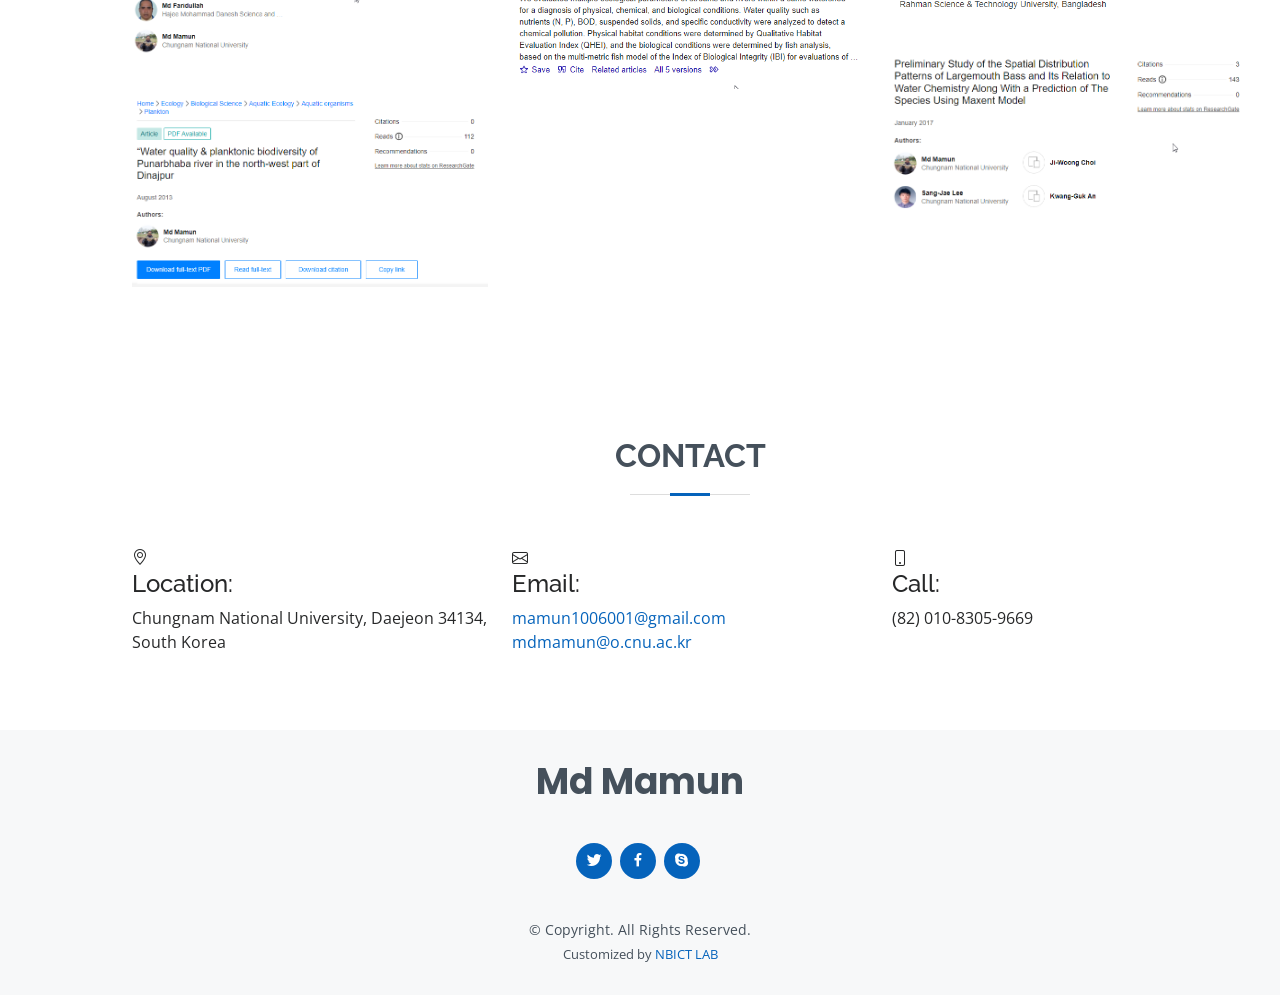
==== commit efac3aa8: "37th publication added" ====
--- a/index.html
+++ b/index.html
@@ -141,7 +141,7 @@
           <div class="col-lg-2 col-md-6 mt-5 mt-md-0">
             <div class="count-box">
               <i class="bi bi-journal-richtext"></i>
-              <span data-purecounter-start="0" data-purecounter-end="36" data-purecounter-duration="1" class="purecounter"></span>
+              <span data-purecounter-start="0" data-purecounter-end="37" data-purecounter-duration="1" class="purecounter"></span>
               <p>Publications</p>
             </div>
           </div>
@@ -552,6 +552,21 @@
         </div>
 
         <div class="row portfolio-container" data-aos="fade-up" data-aos-delay="200">
+
+          <div class="col-lg-4 col-md-6 portfolio-item filter-app">
+            <div class="portfolio-wrap">
+              <img src="assets/img/portfolio/37.png" class="img-fluid" alt="">
+              <div class="portfolio-info">
+                <h4>Key factors determining water quality, fish community dynamics, and ecological health in an Asian temperate lotic system</h4>
+                  <p></p>
+                <div class="portfolio-links">
+                  <a href="assets/img/portfolio/37.png" data-gallery="portfolioGallery" class="portfolio-lightbox" title=""><i class="bx bx-plus"></i></a>
+                  <a href="https://doi.org/10.1016/j.ecoinf.2022.101890" target="_blank"><i class="bx bx-link"></i></a>
+                  <!--a href="portfolio-details.html" class="portfolio-details-lightbox" data-glightbox="type: external" title="Portfolio Details"><i class="bx bx-link"></i></a-->
+                </div>
+              </div>
+            </div>
+          </div>
 
           <div class="col-lg-4 col-md-6 portfolio-item filter-app">
             <div class="portfolio-wrap">
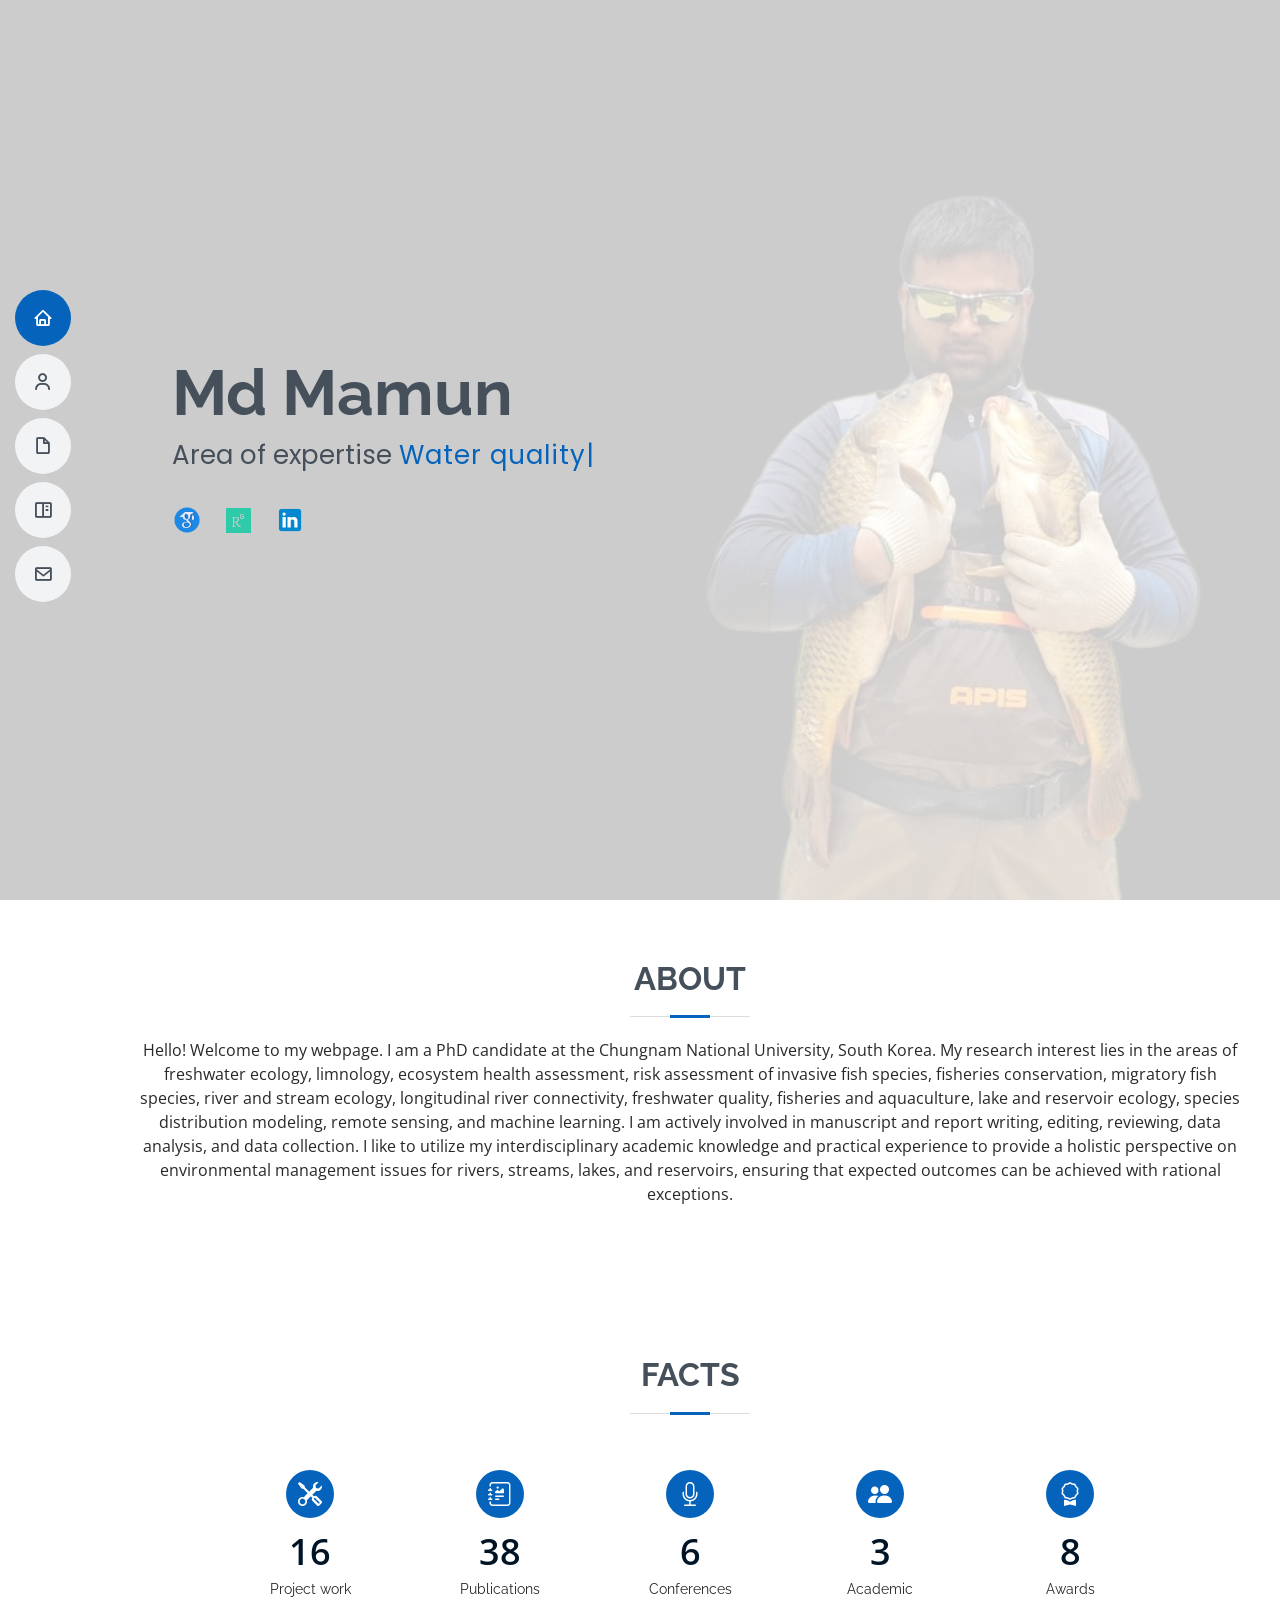
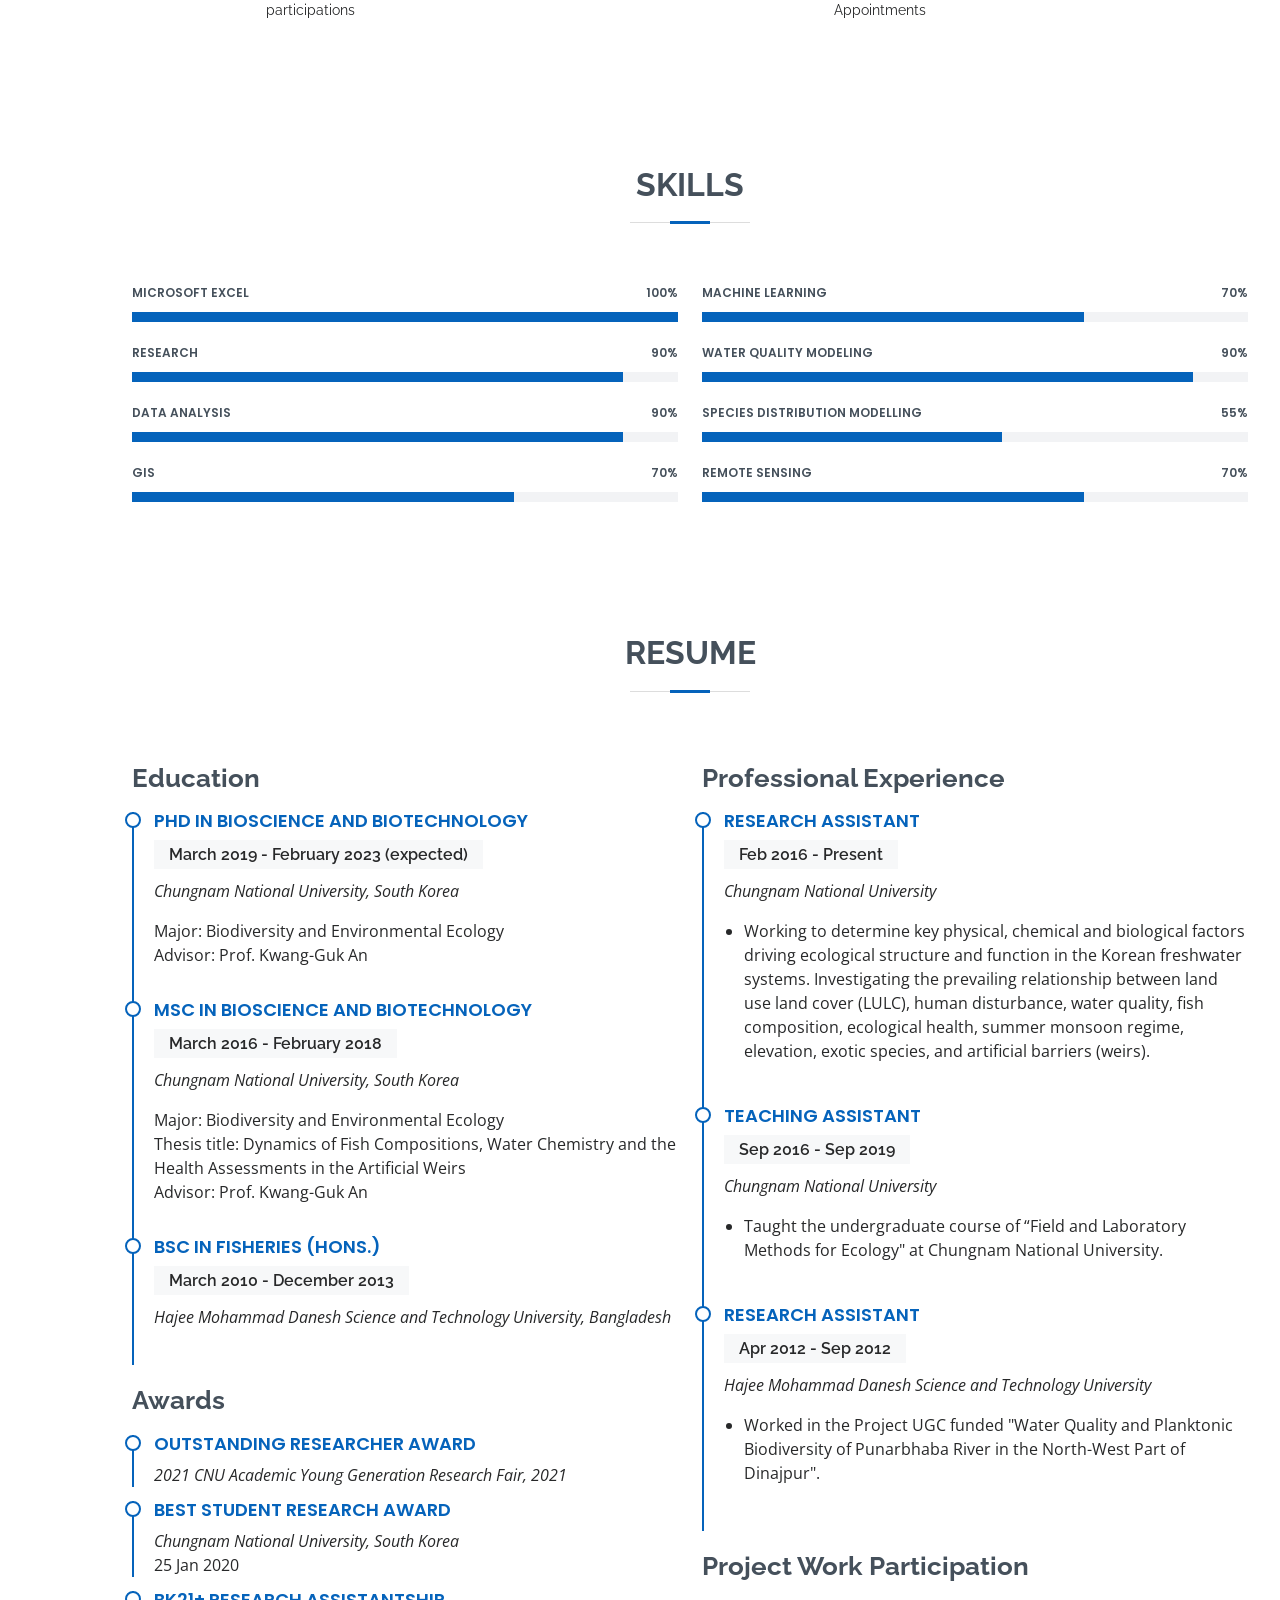
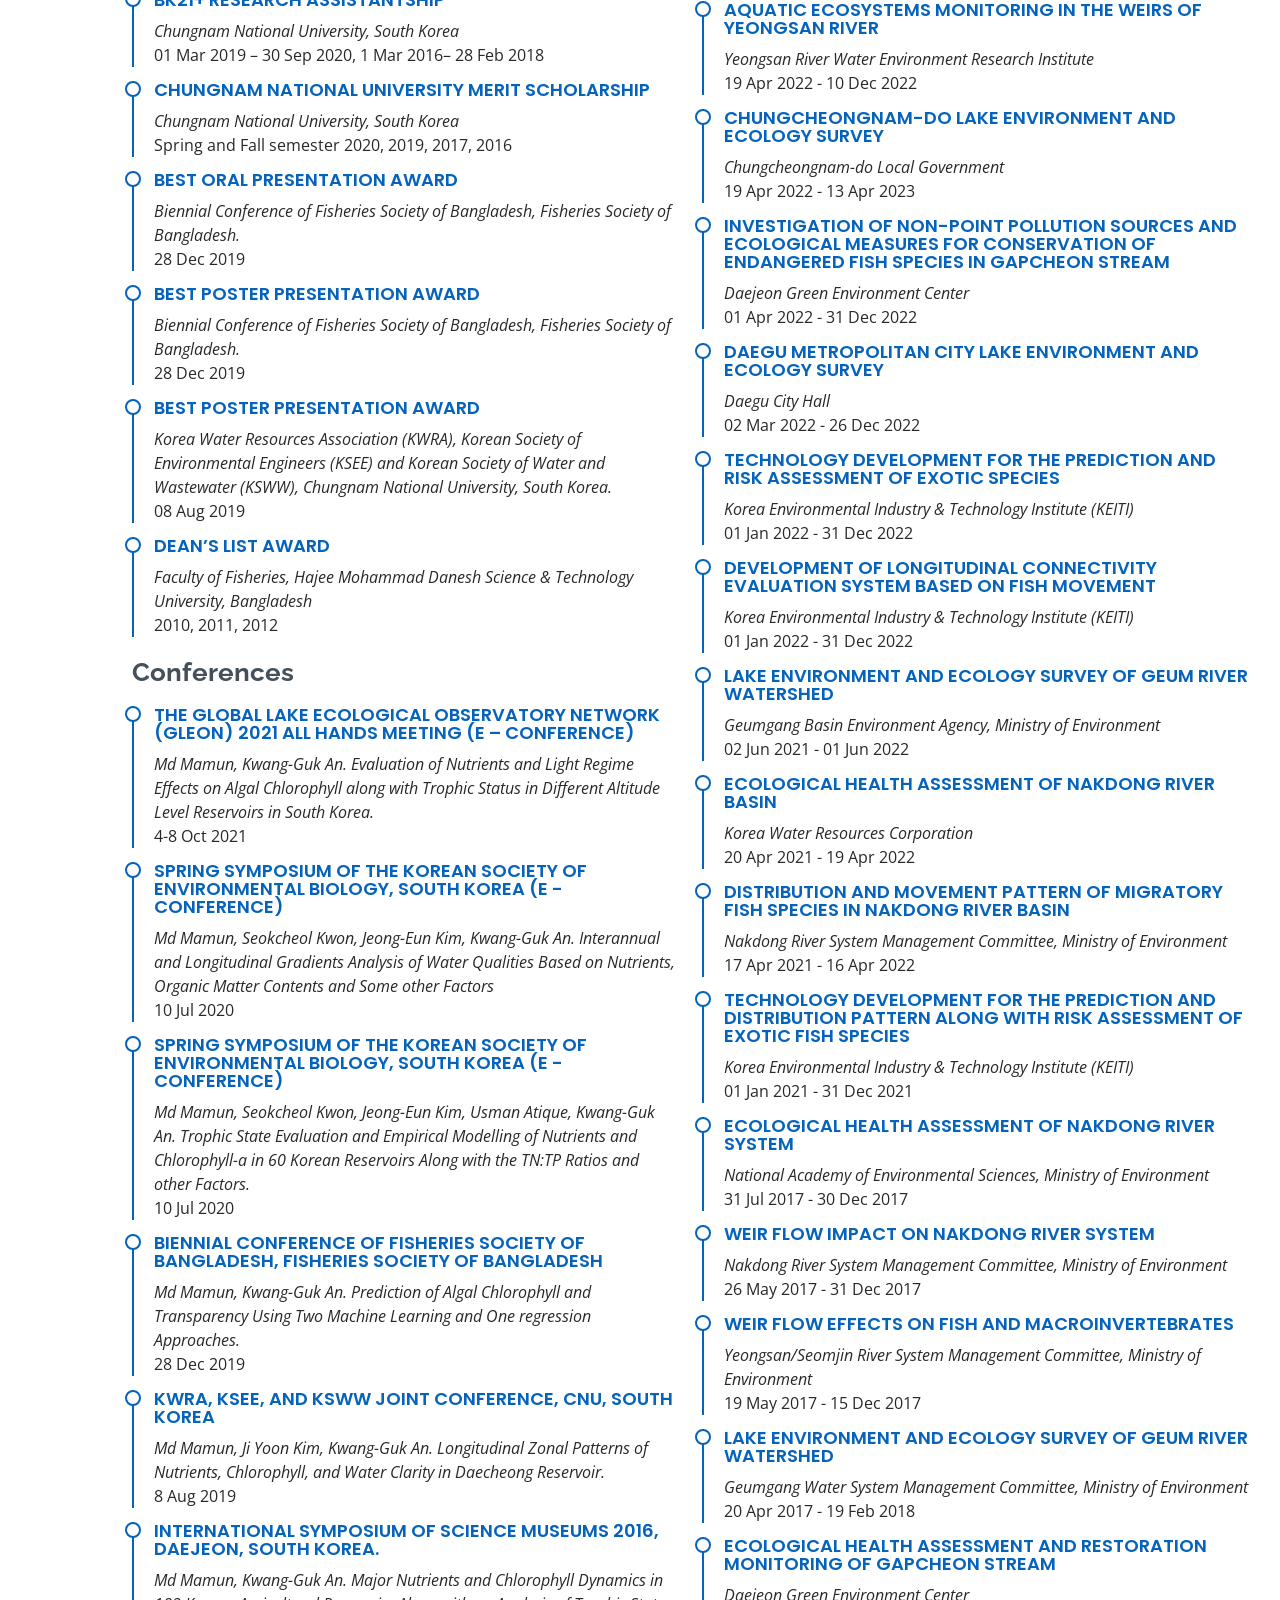
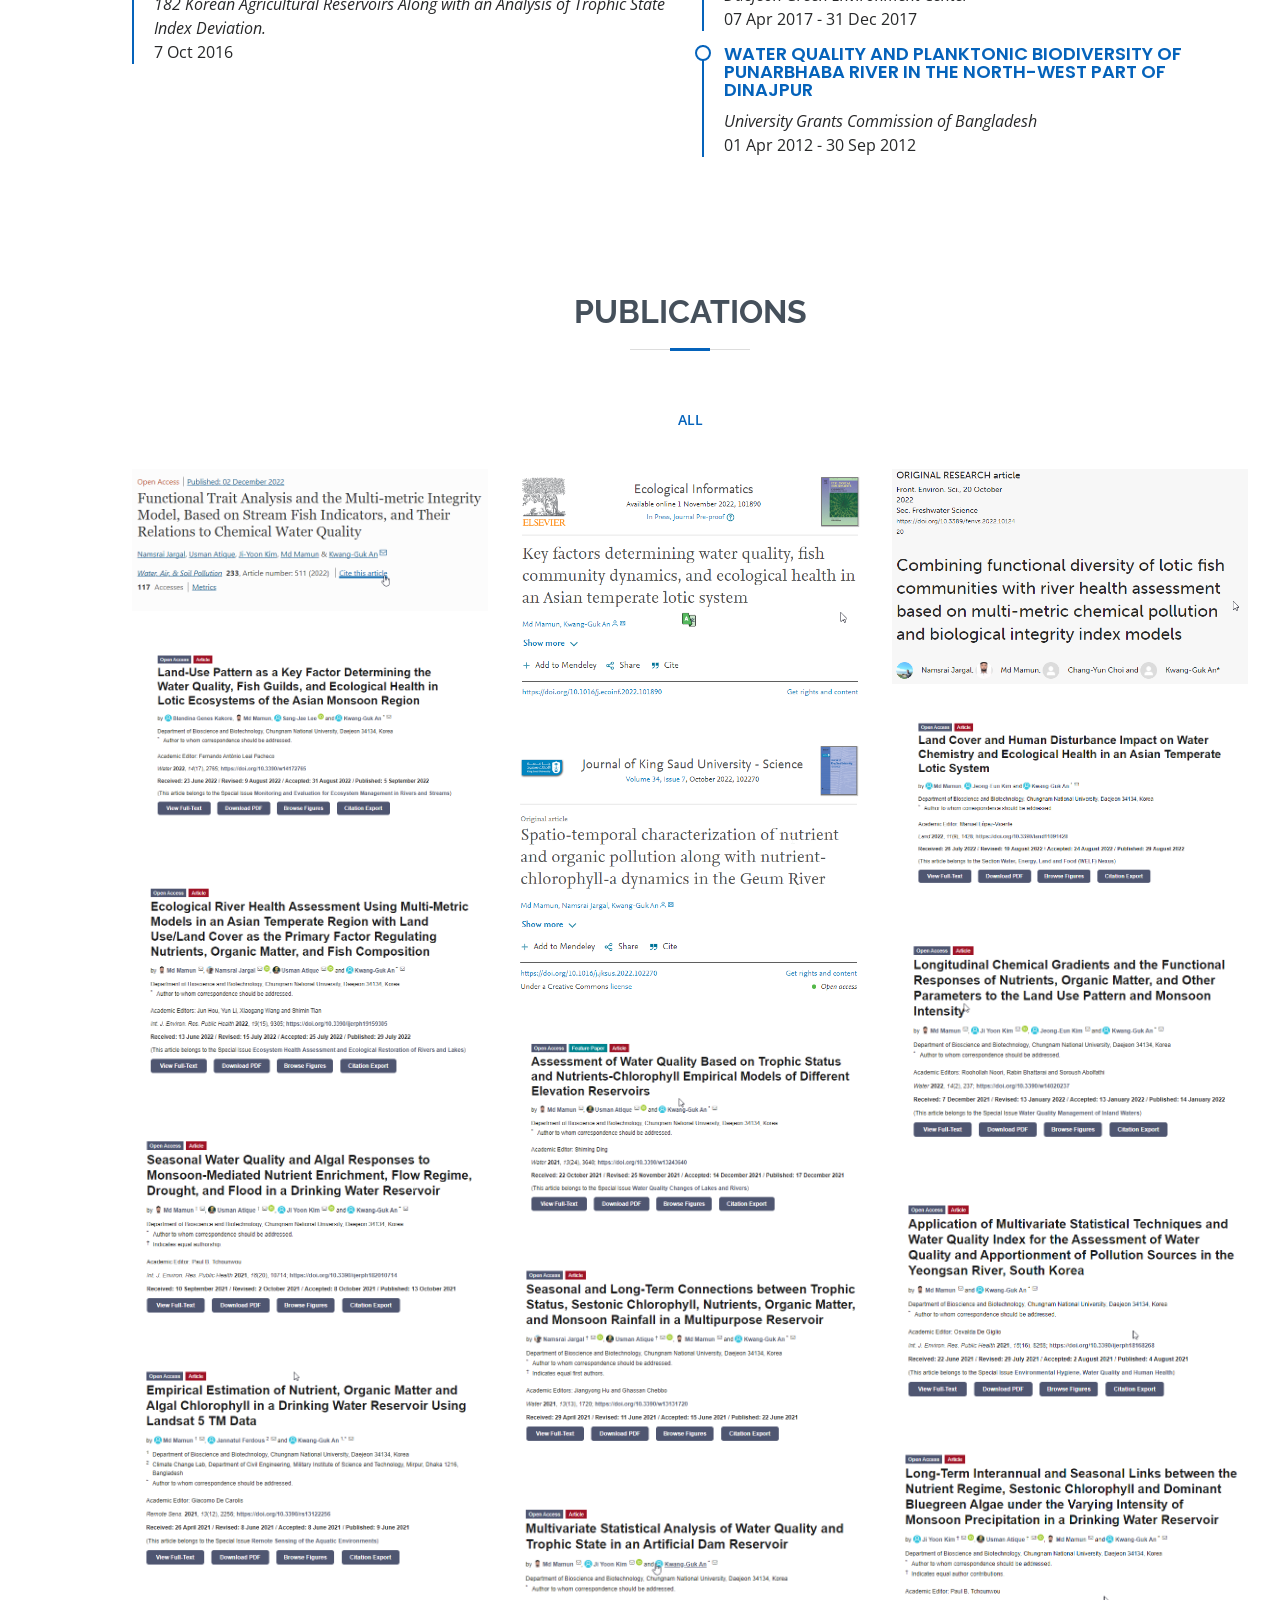
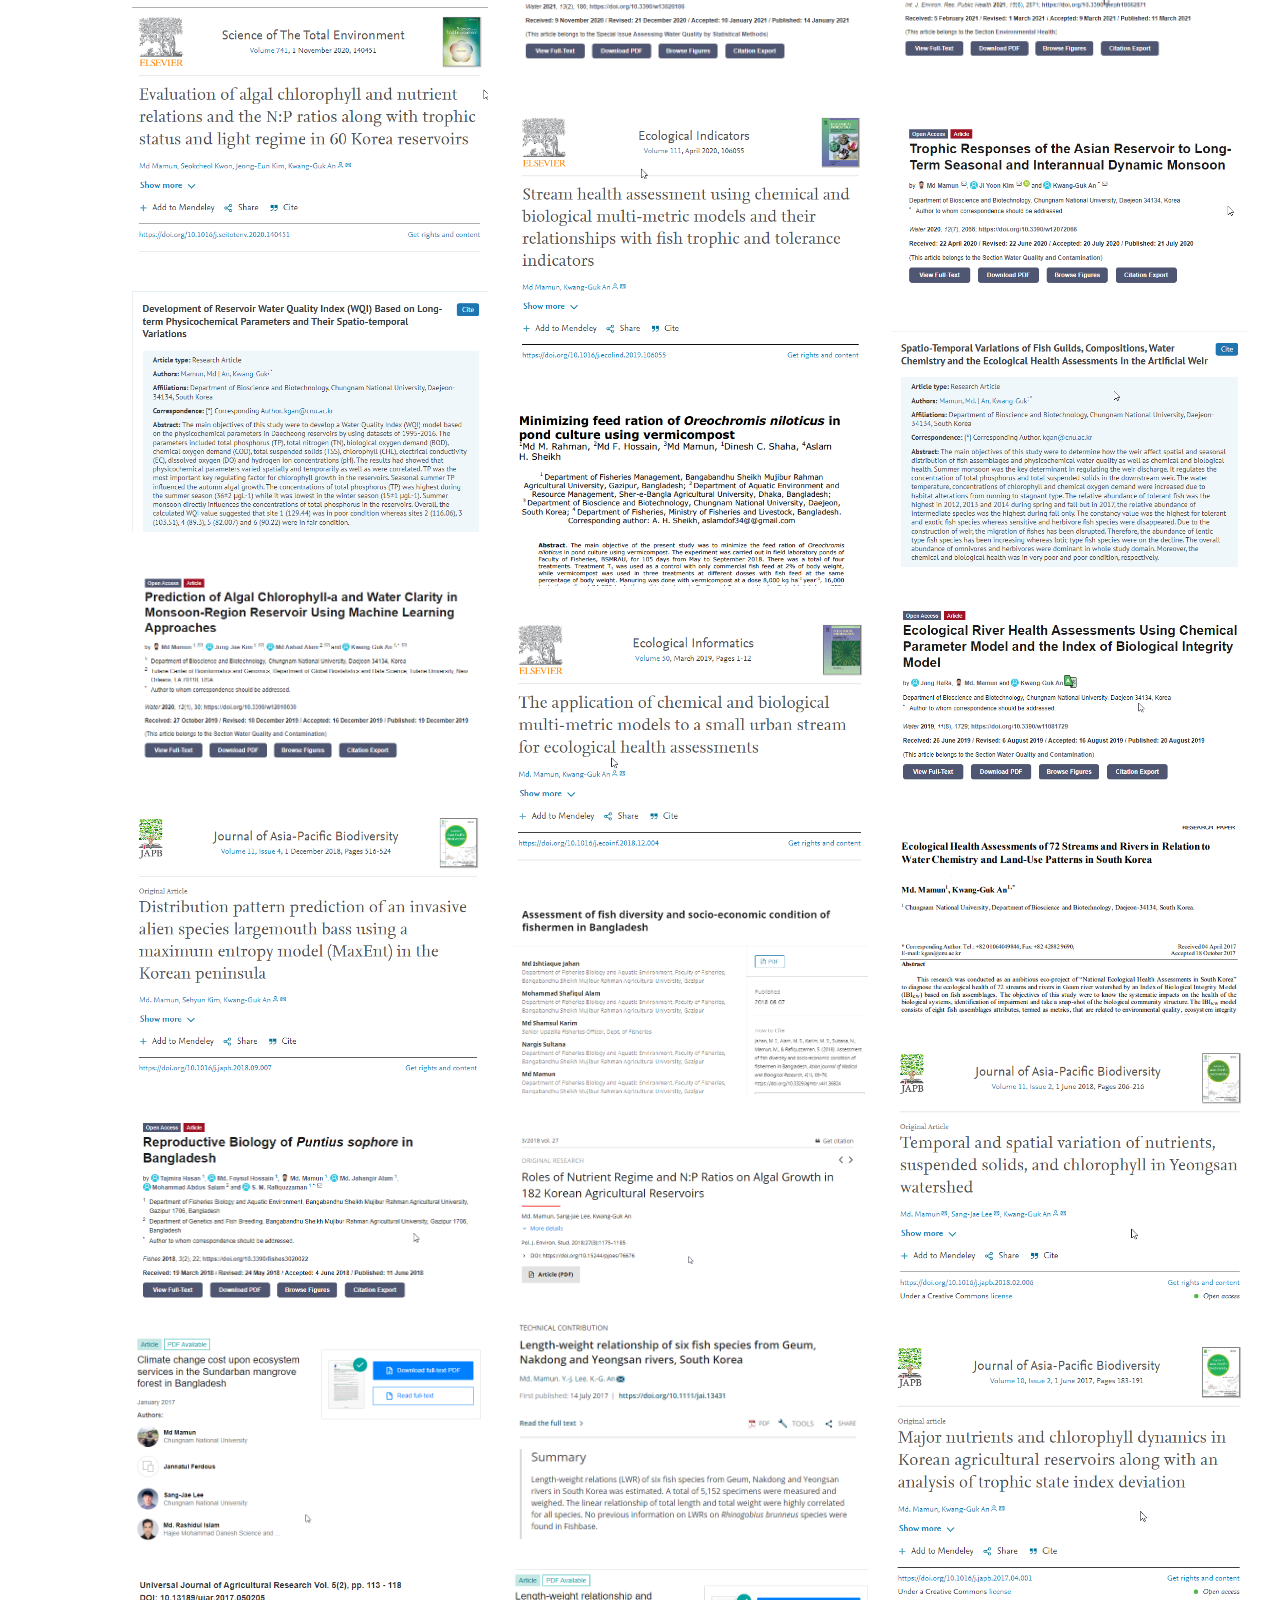
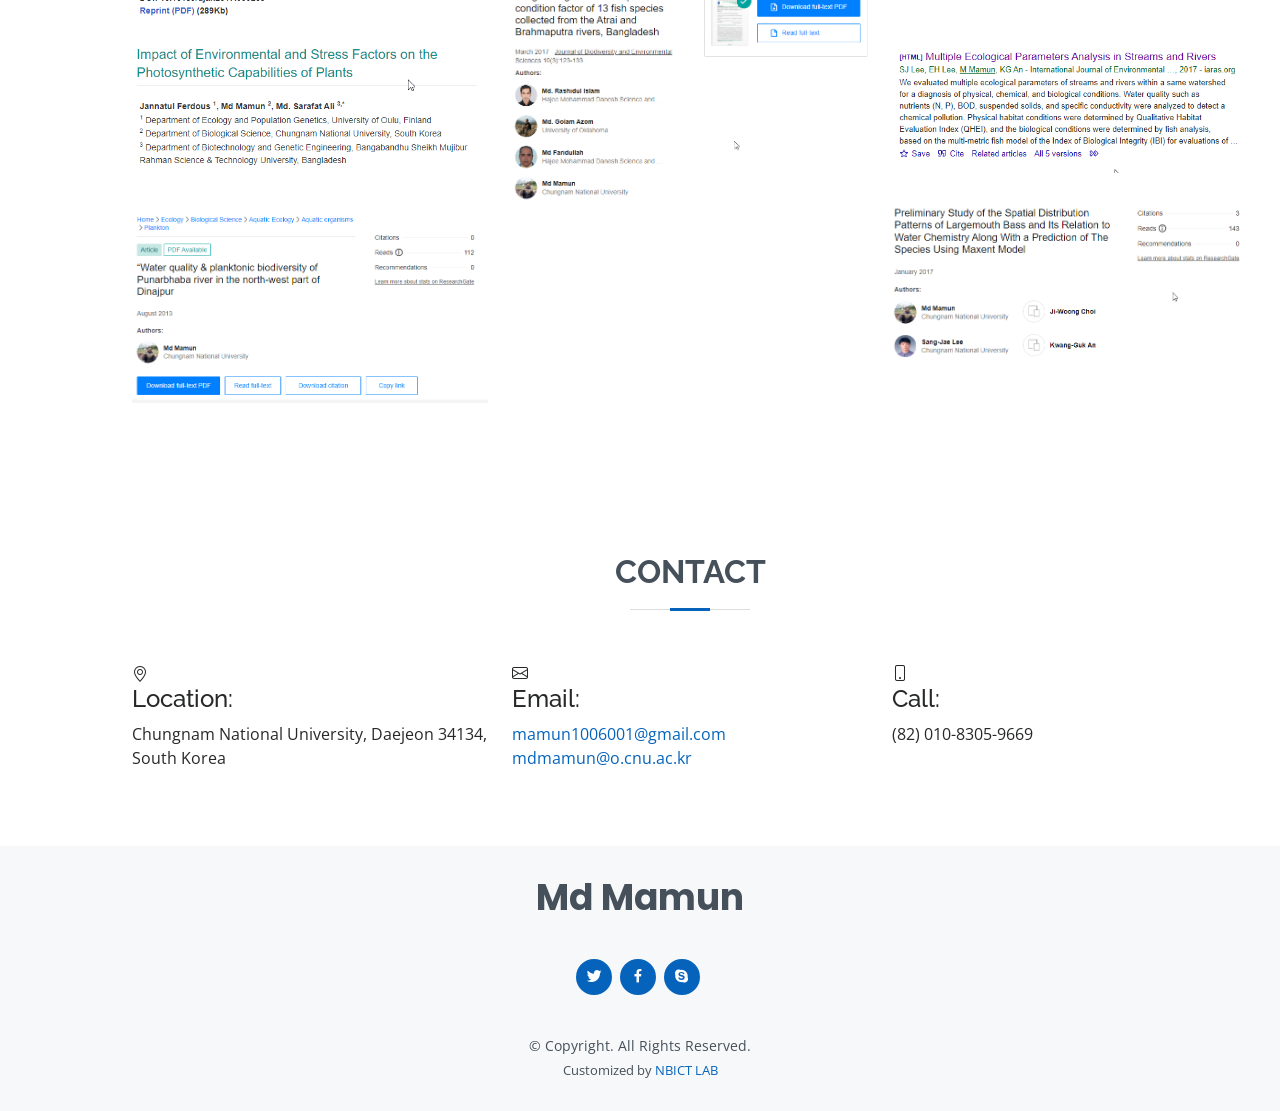
==== commit d6242732: "38" ====
--- a/index.html
+++ b/index.html
@@ -141,7 +141,7 @@
           <div class="col-lg-2 col-md-6 mt-5 mt-md-0">
             <div class="count-box">
               <i class="bi bi-journal-richtext"></i>
-              <span data-purecounter-start="0" data-purecounter-end="37" data-purecounter-duration="1" class="purecounter"></span>
+              <span data-purecounter-start="0" data-purecounter-end="38" data-purecounter-duration="1" class="purecounter"></span>
               <p>Publications</p>
             </div>
           </div>
@@ -553,6 +553,21 @@
 
         <div class="row portfolio-container" data-aos="fade-up" data-aos-delay="200">
 
+          <div class="col-lg-4 col-md-6 portfolio-item filter-app">
+            <div class="portfolio-wrap">
+              <img src="assets/img/portfolio/38.png" class="img-fluid" alt="">
+              <div class="portfolio-info">
+                <h4>Functional Trait Analysis and the Multi-metric Integrity Model, Based on Stream Fish Indicators, and Their Relations to Chemical Water Quality</h4>
+                  <p></p>
+                <div class="portfolio-links">
+                  <a href="assets/img/portfolio/38.png" data-gallery="portfolioGallery" class="portfolio-lightbox" title=""><i class="bx bx-plus"></i></a>
+                  <a href="https://link.springer.com/article/10.1007/s11270-022-05960-8" target="_blank"><i class="bx bx-link"></i></a>
+                  <!--a href="portfolio-details.html" class="portfolio-details-lightbox" data-glightbox="type: external" title="Portfolio Details"><i class="bx bx-link"></i></a-->
+                </div>
+              </div>
+            </div>
+          </div>
+          
           <div class="col-lg-4 col-md-6 portfolio-item filter-app">
             <div class="portfolio-wrap">
               <img src="assets/img/portfolio/37.png" class="img-fluid" alt="">
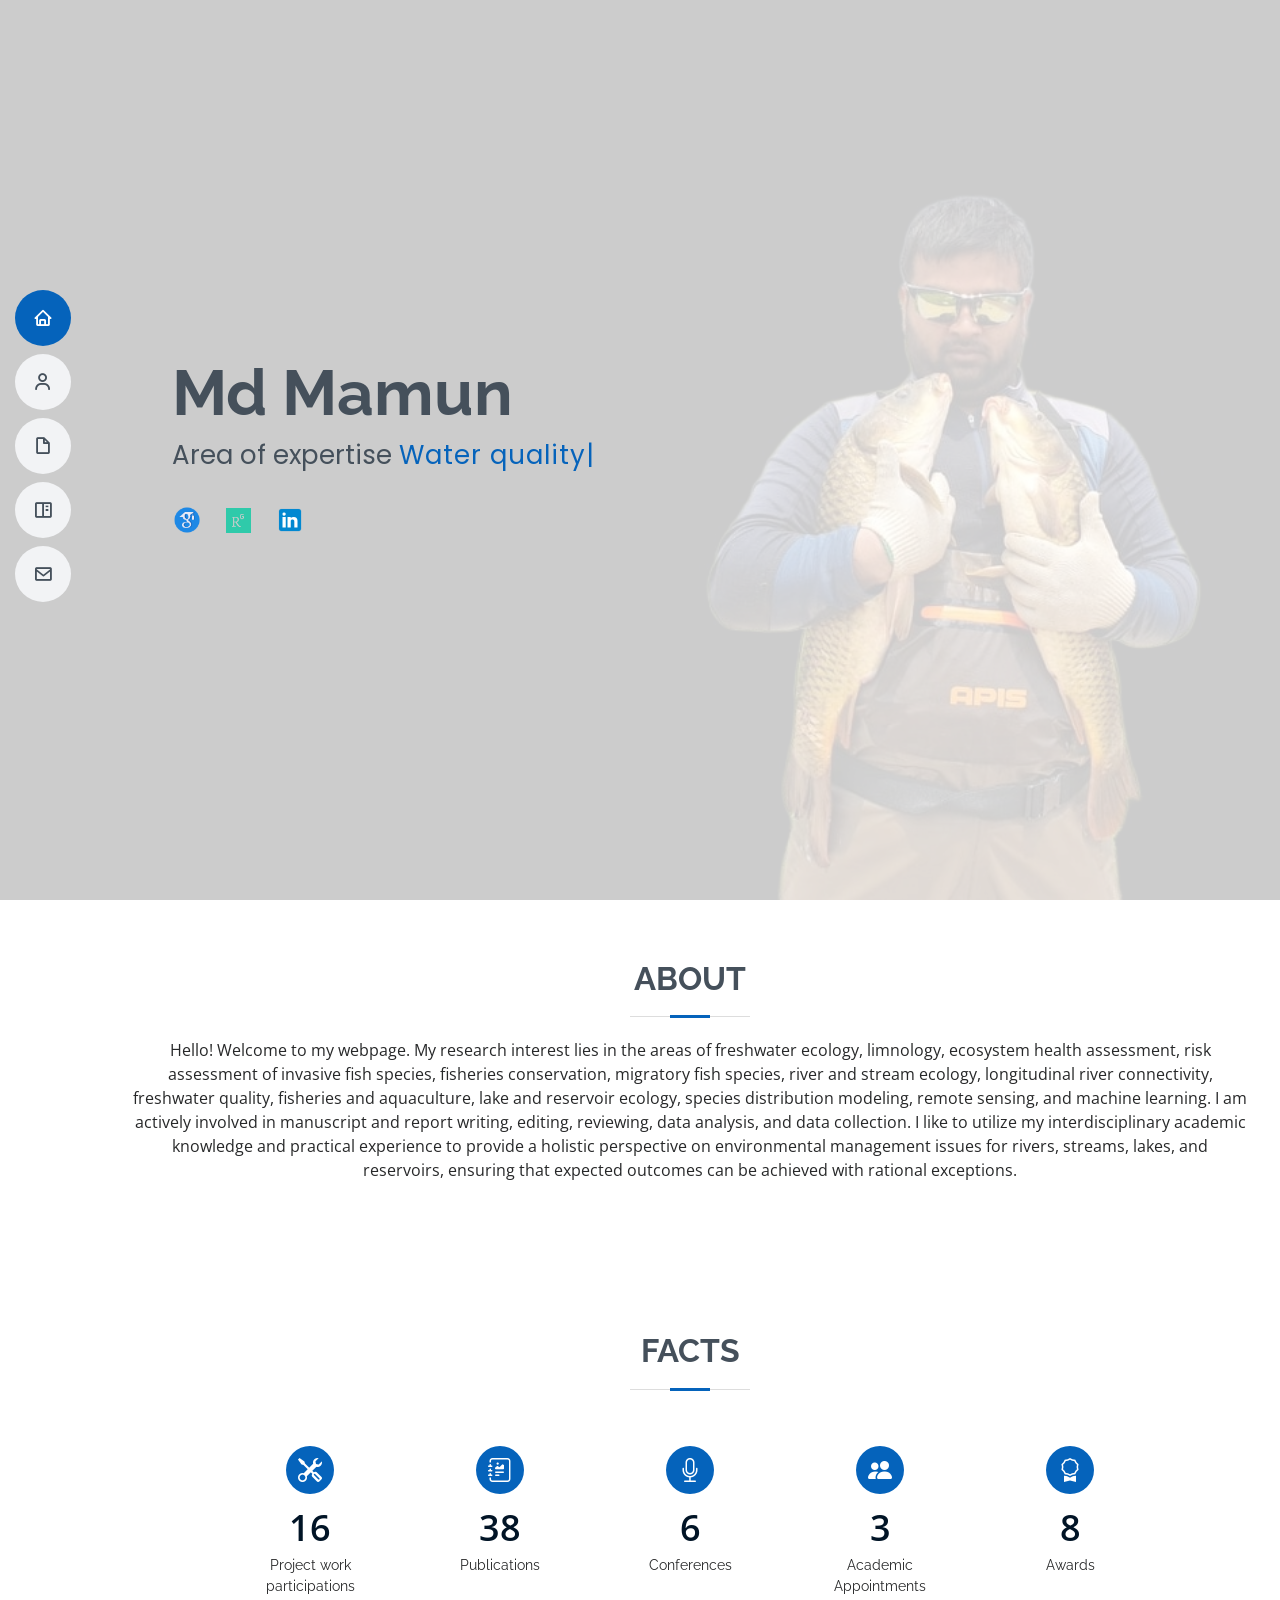
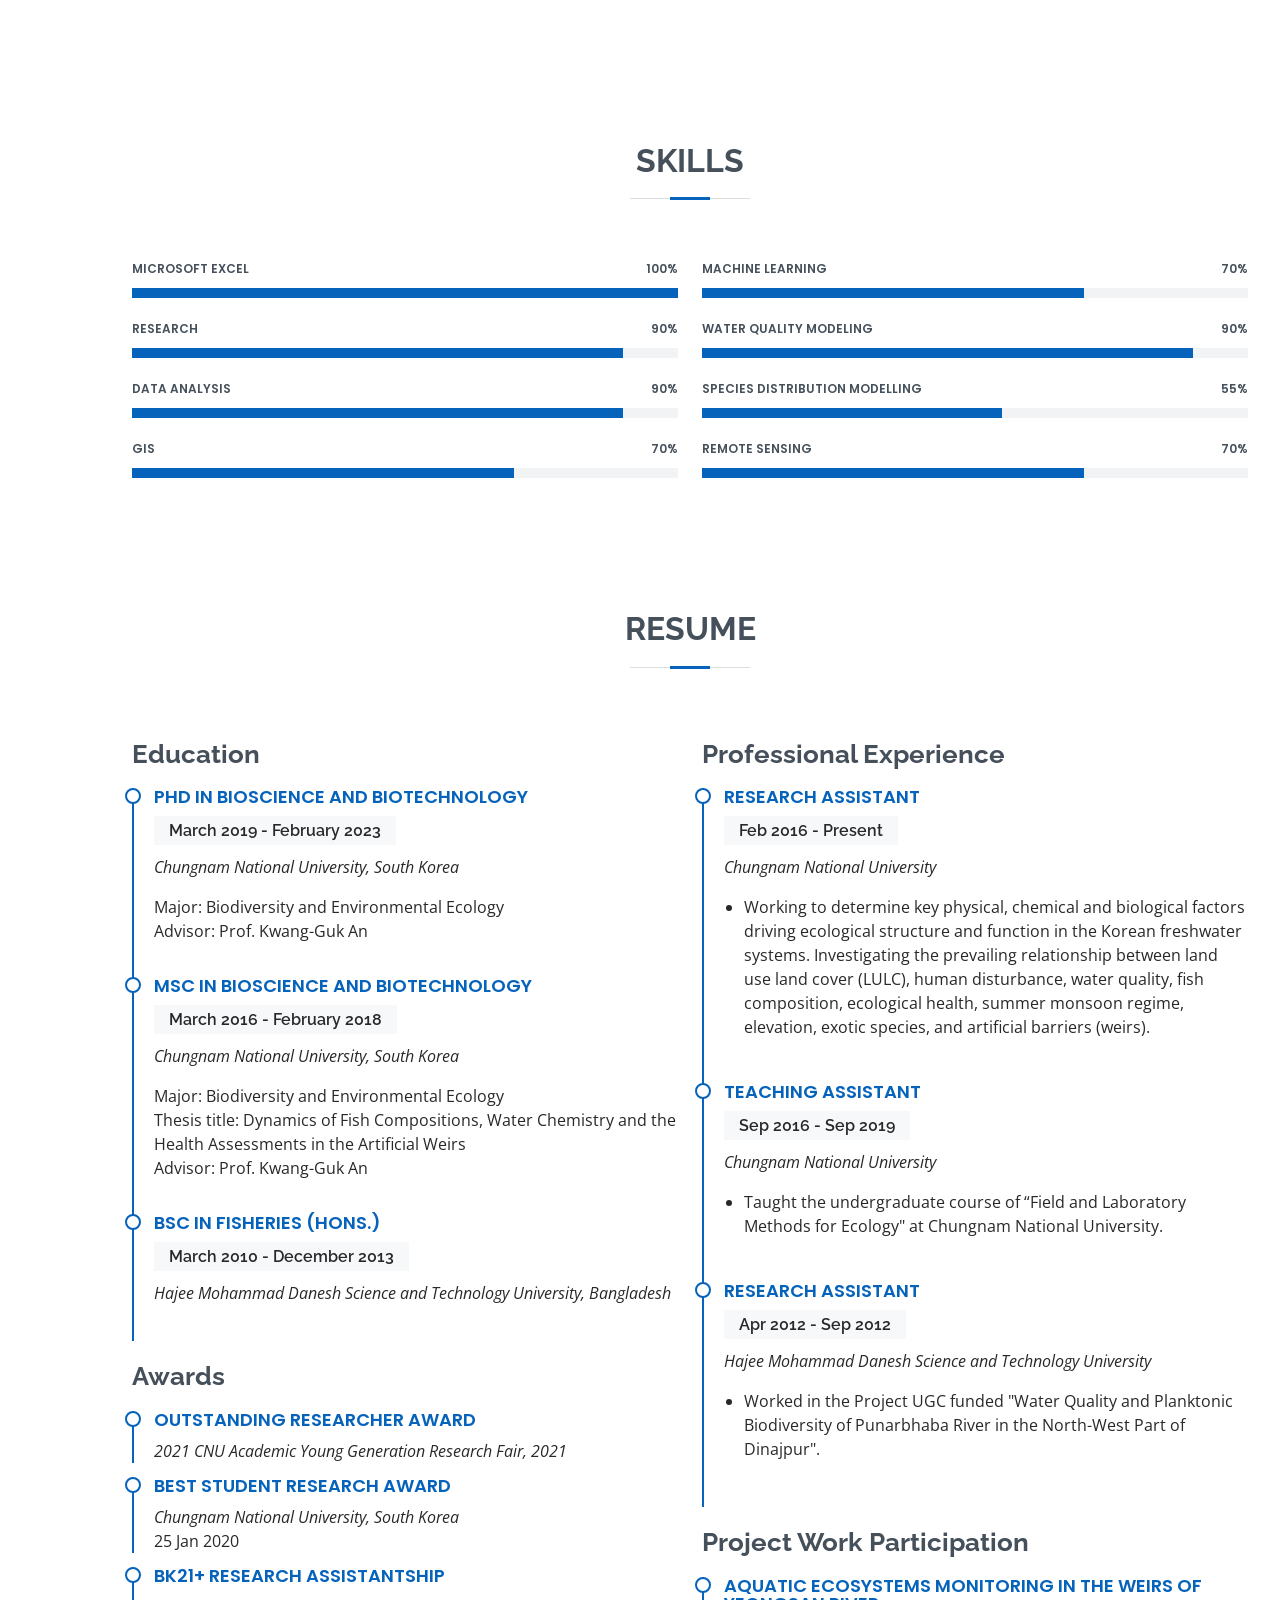
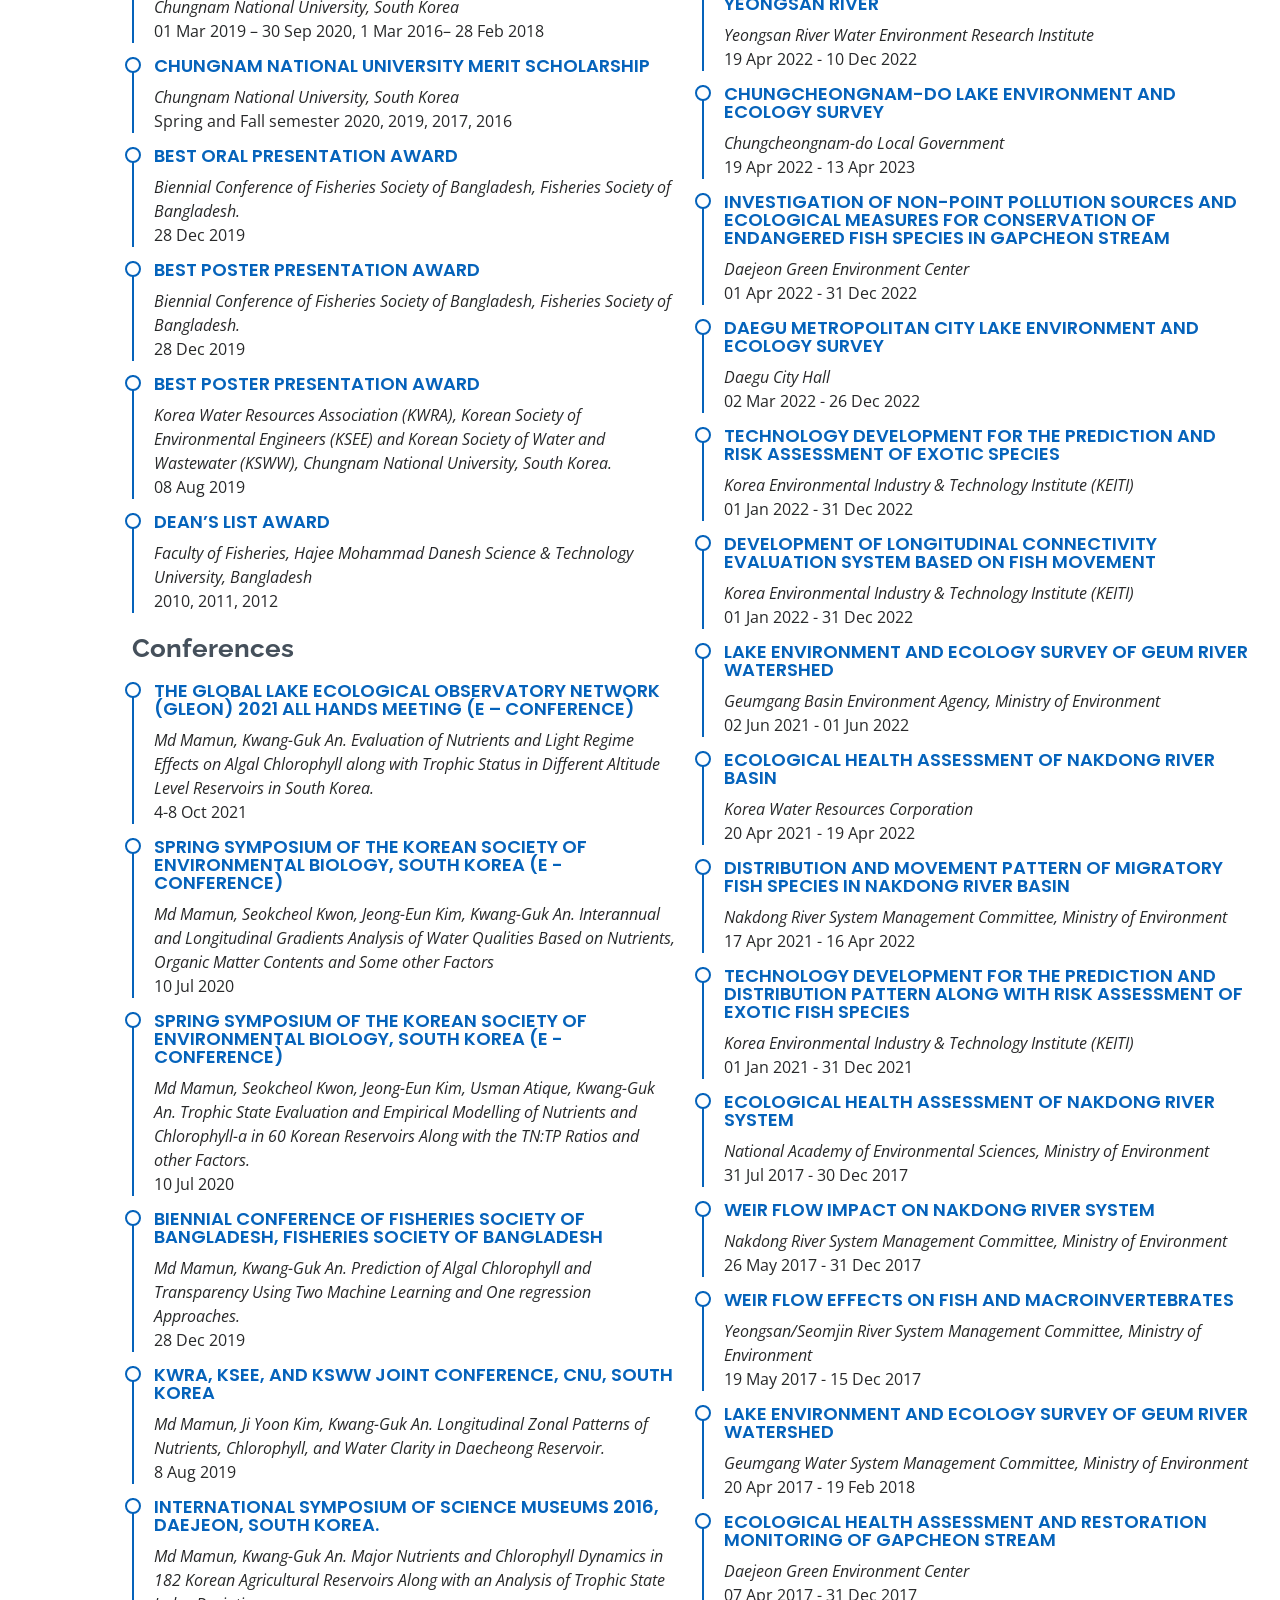
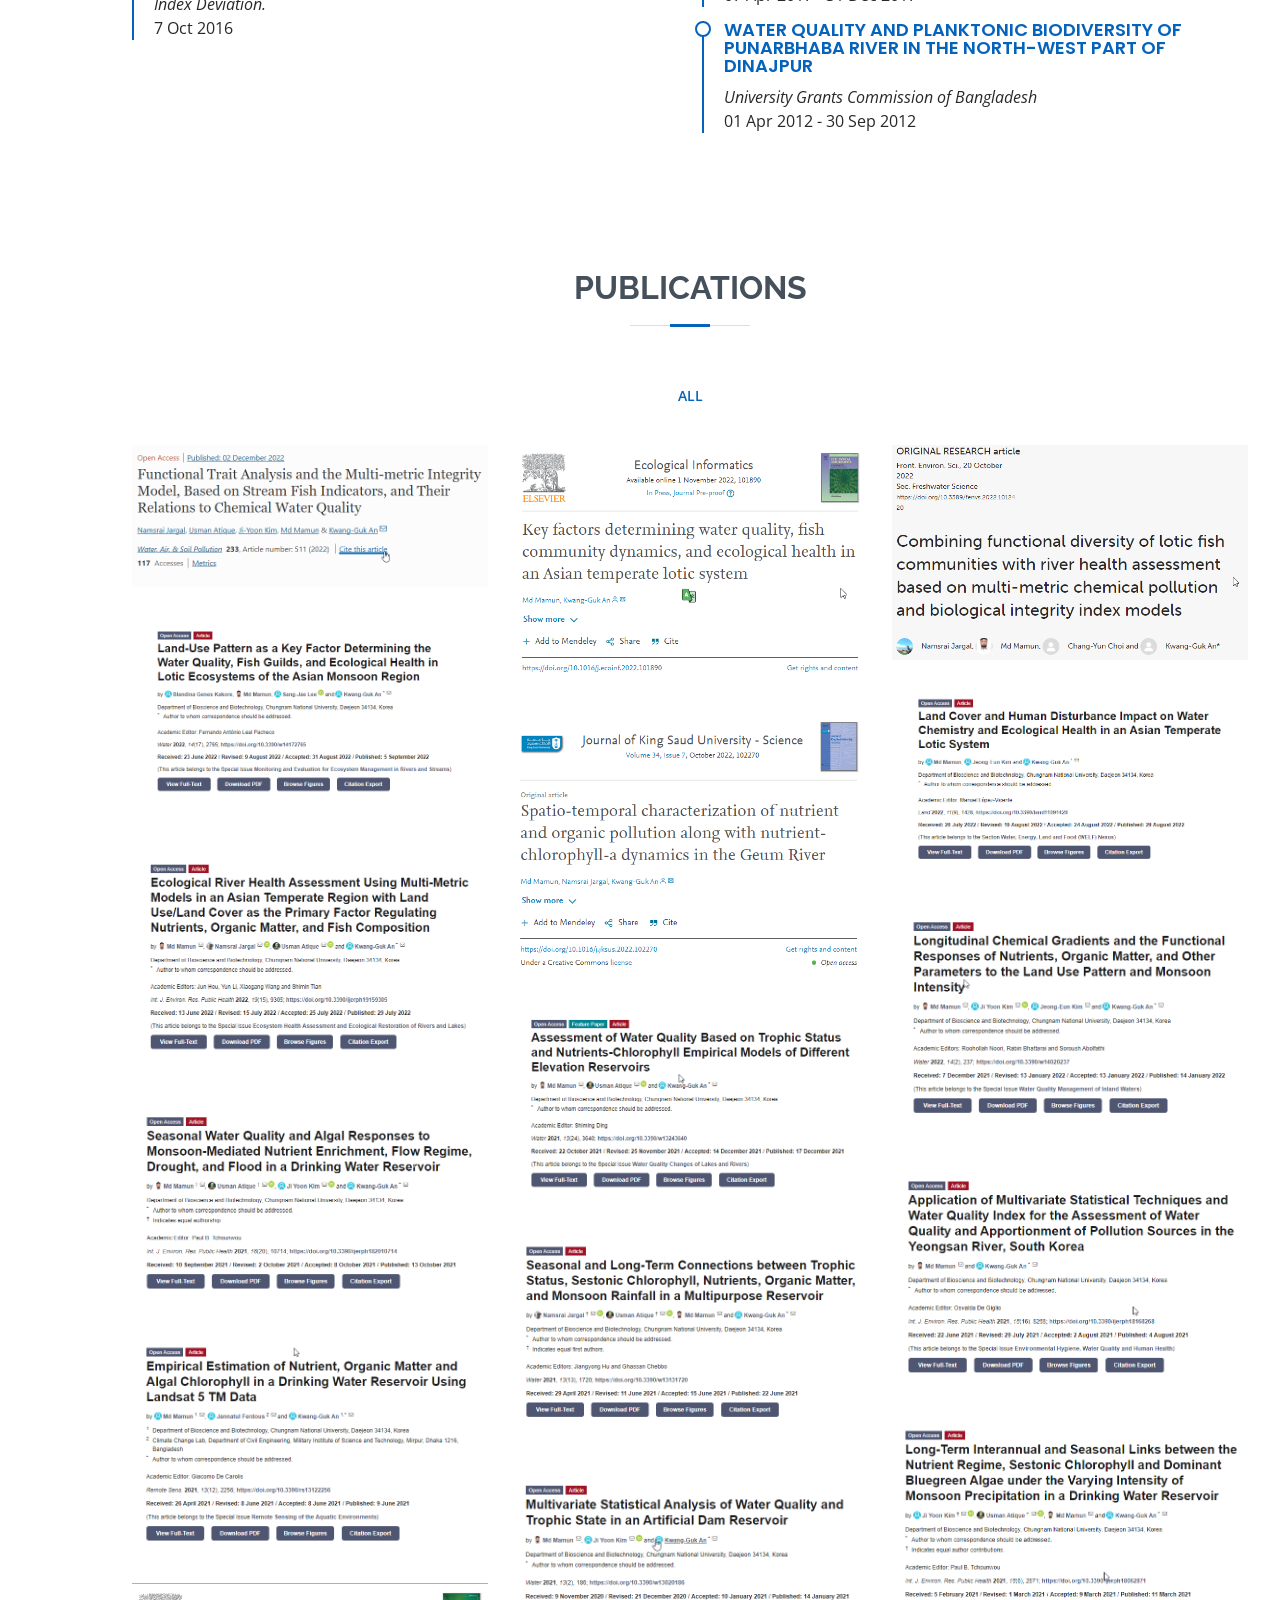
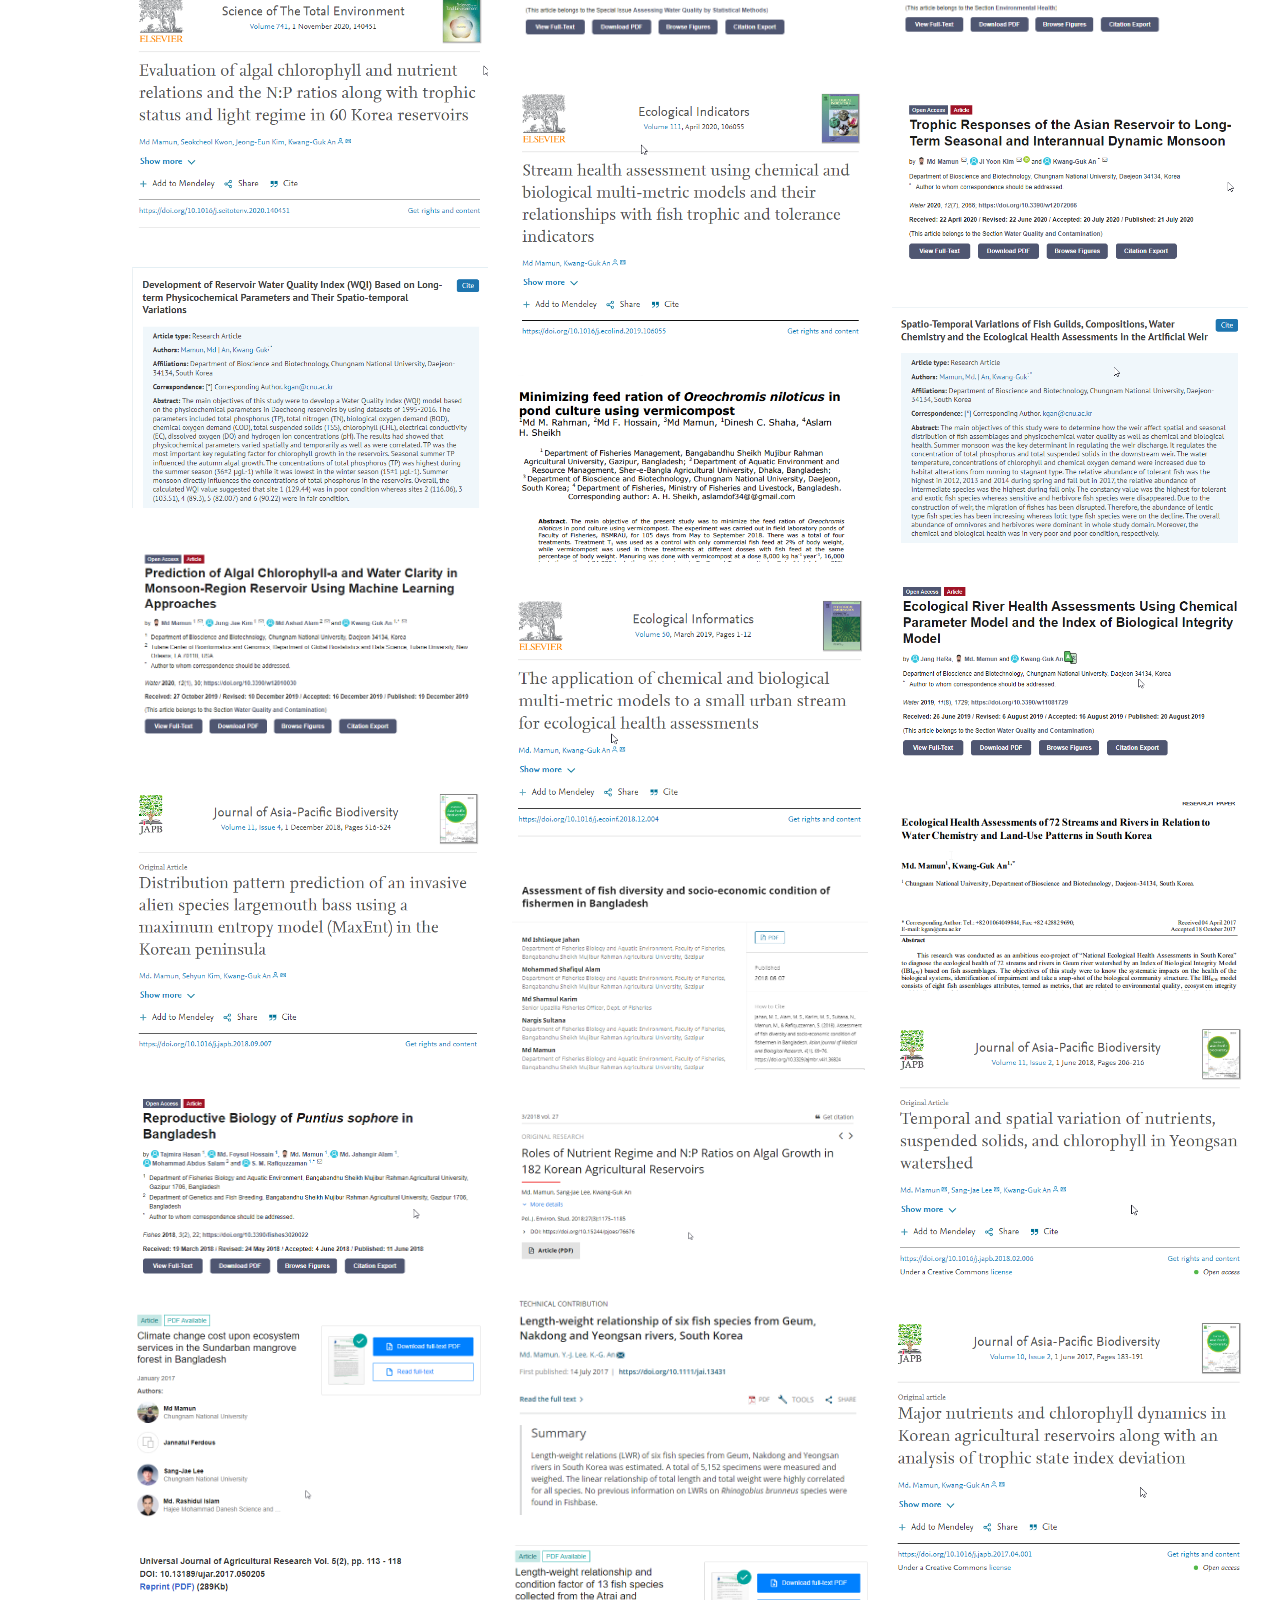
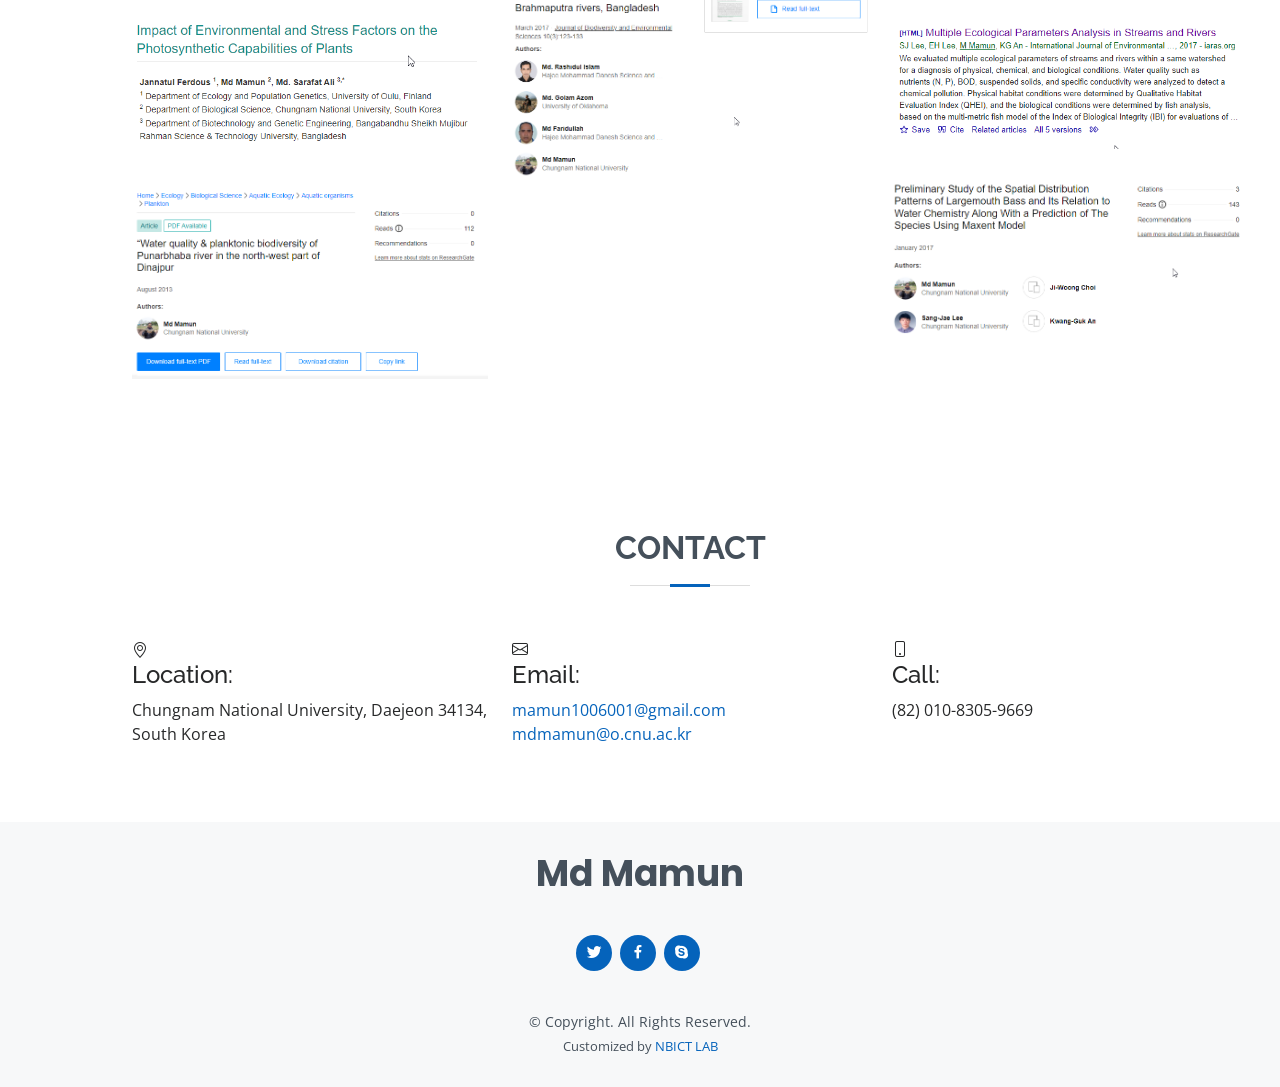
==== commit 3eca5696: "Update index.html" ====
--- a/index.html
+++ b/index.html
@@ -79,7 +79,7 @@
 
         <div class="section-title">
           <h2>About</h2>
-          <p>Hello! Welcome to my webpage. I am a PhD candidate at the Chungnam National University, South Korea. My research interest lies in the areas of freshwater ecology, limnology, ecosystem health assessment, risk assessment of invasive fish species, fisheries conservation, migratory fish species, river and stream ecology, longitudinal river connectivity, freshwater quality, fisheries and aquaculture, lake and reservoir ecology, species distribution modeling, remote sensing, and machine learning. I am actively involved in manuscript and report writing, editing, reviewing, data analysis, and data collection. I like to utilize my interdisciplinary academic knowledge and practical experience to provide a holistic perspective on environmental management issues for rivers, streams, lakes, and reservoirs, ensuring that expected outcomes can be achieved with rational exceptions.</p>
+          <p>Hello! Welcome to my webpage. My research interest lies in the areas of freshwater ecology, limnology, ecosystem health assessment, risk assessment of invasive fish species, fisheries conservation, migratory fish species, river and stream ecology, longitudinal river connectivity, freshwater quality, fisheries and aquaculture, lake and reservoir ecology, species distribution modeling, remote sensing, and machine learning. I am actively involved in manuscript and report writing, editing, reviewing, data analysis, and data collection. I like to utilize my interdisciplinary academic knowledge and practical experience to provide a holistic perspective on environmental management issues for rivers, streams, lakes, and reservoirs, ensuring that expected outcomes can be achieved with rational exceptions.</p>
         </div>
 
         <!--div class="row">
@@ -276,7 +276,7 @@
             <h3 class="resume-title">Education</h3>
             <div class="resume-item">
               <h4>PhD in Bioscience and Biotechnology </h4>
-              <h5>March 2019 - February 2023 (expected)</h5>
+              <h5>March 2019 - February 2023</h5>
               <p><em>Chungnam National University, South Korea</em></p>
               <p>Major: Biodiversity and Environmental Ecology <br> Advisor: Prof. Kwang-Guk An</p>
             </div>
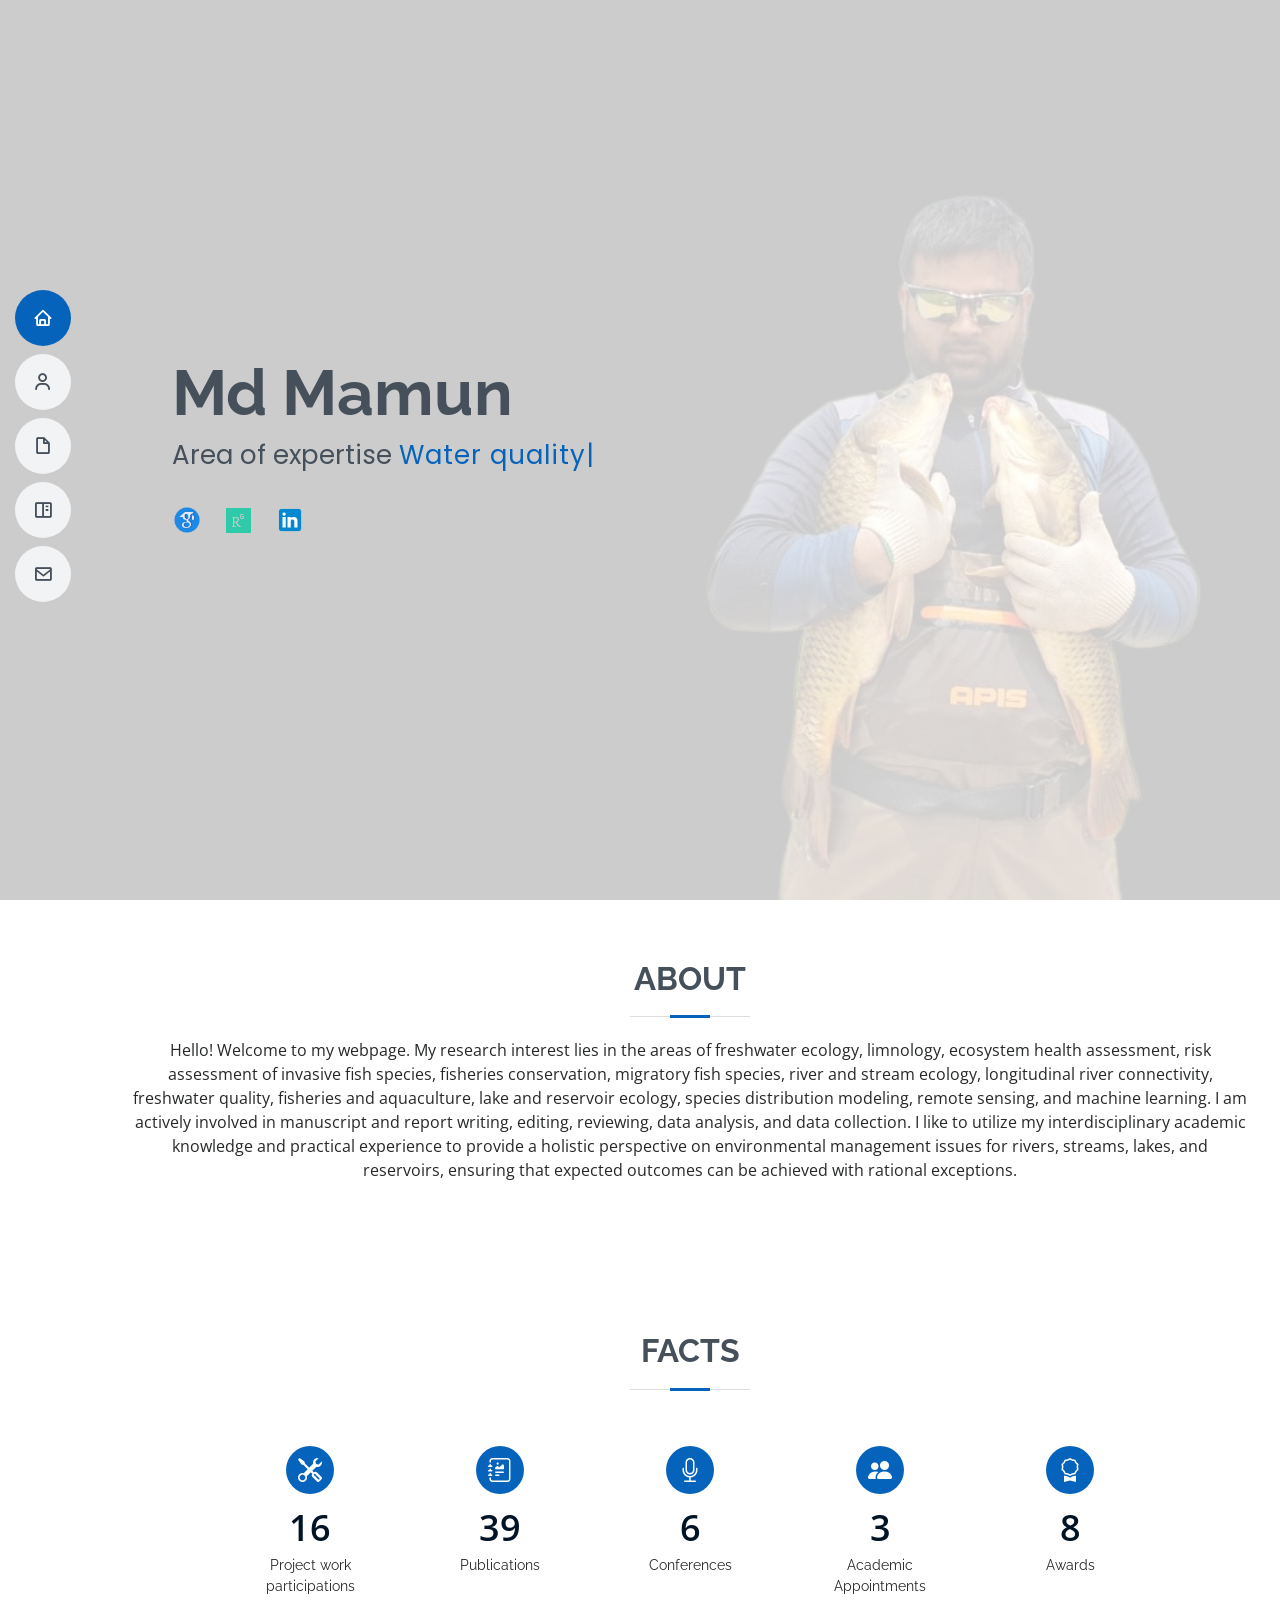
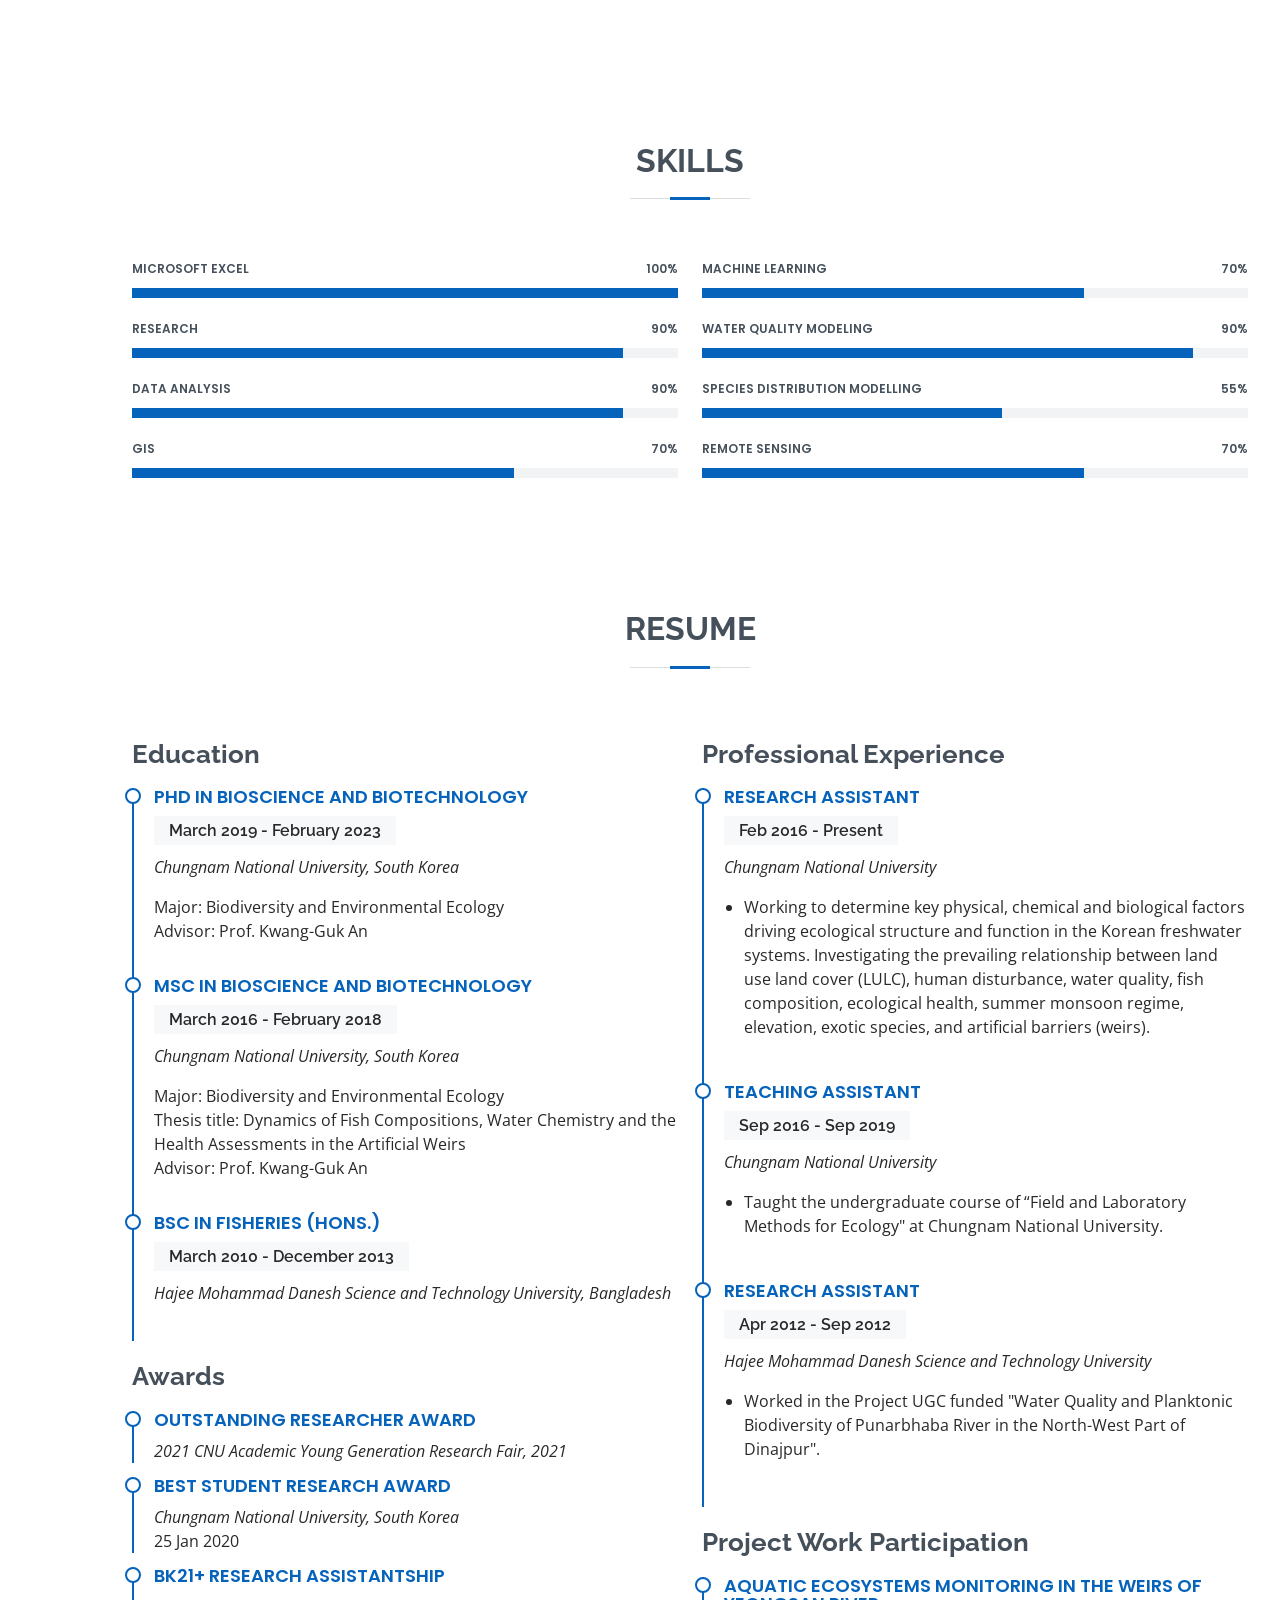
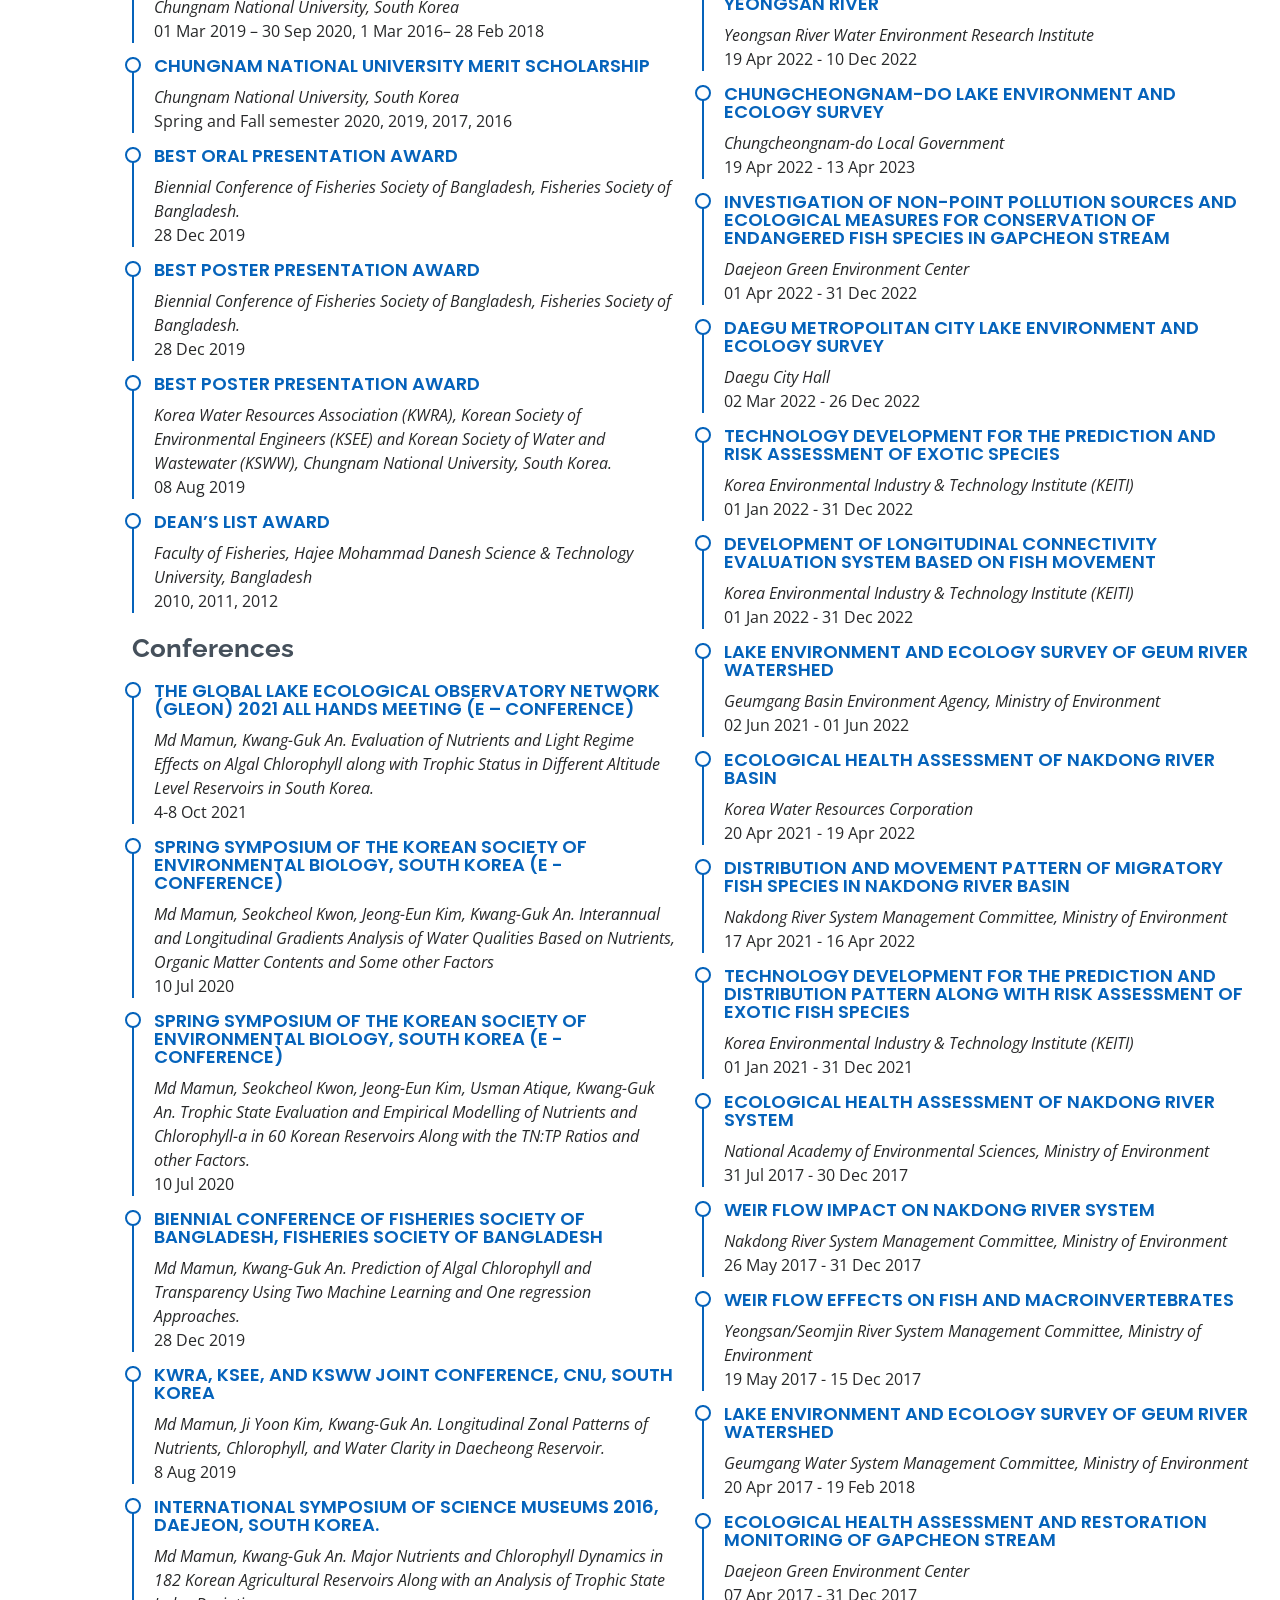
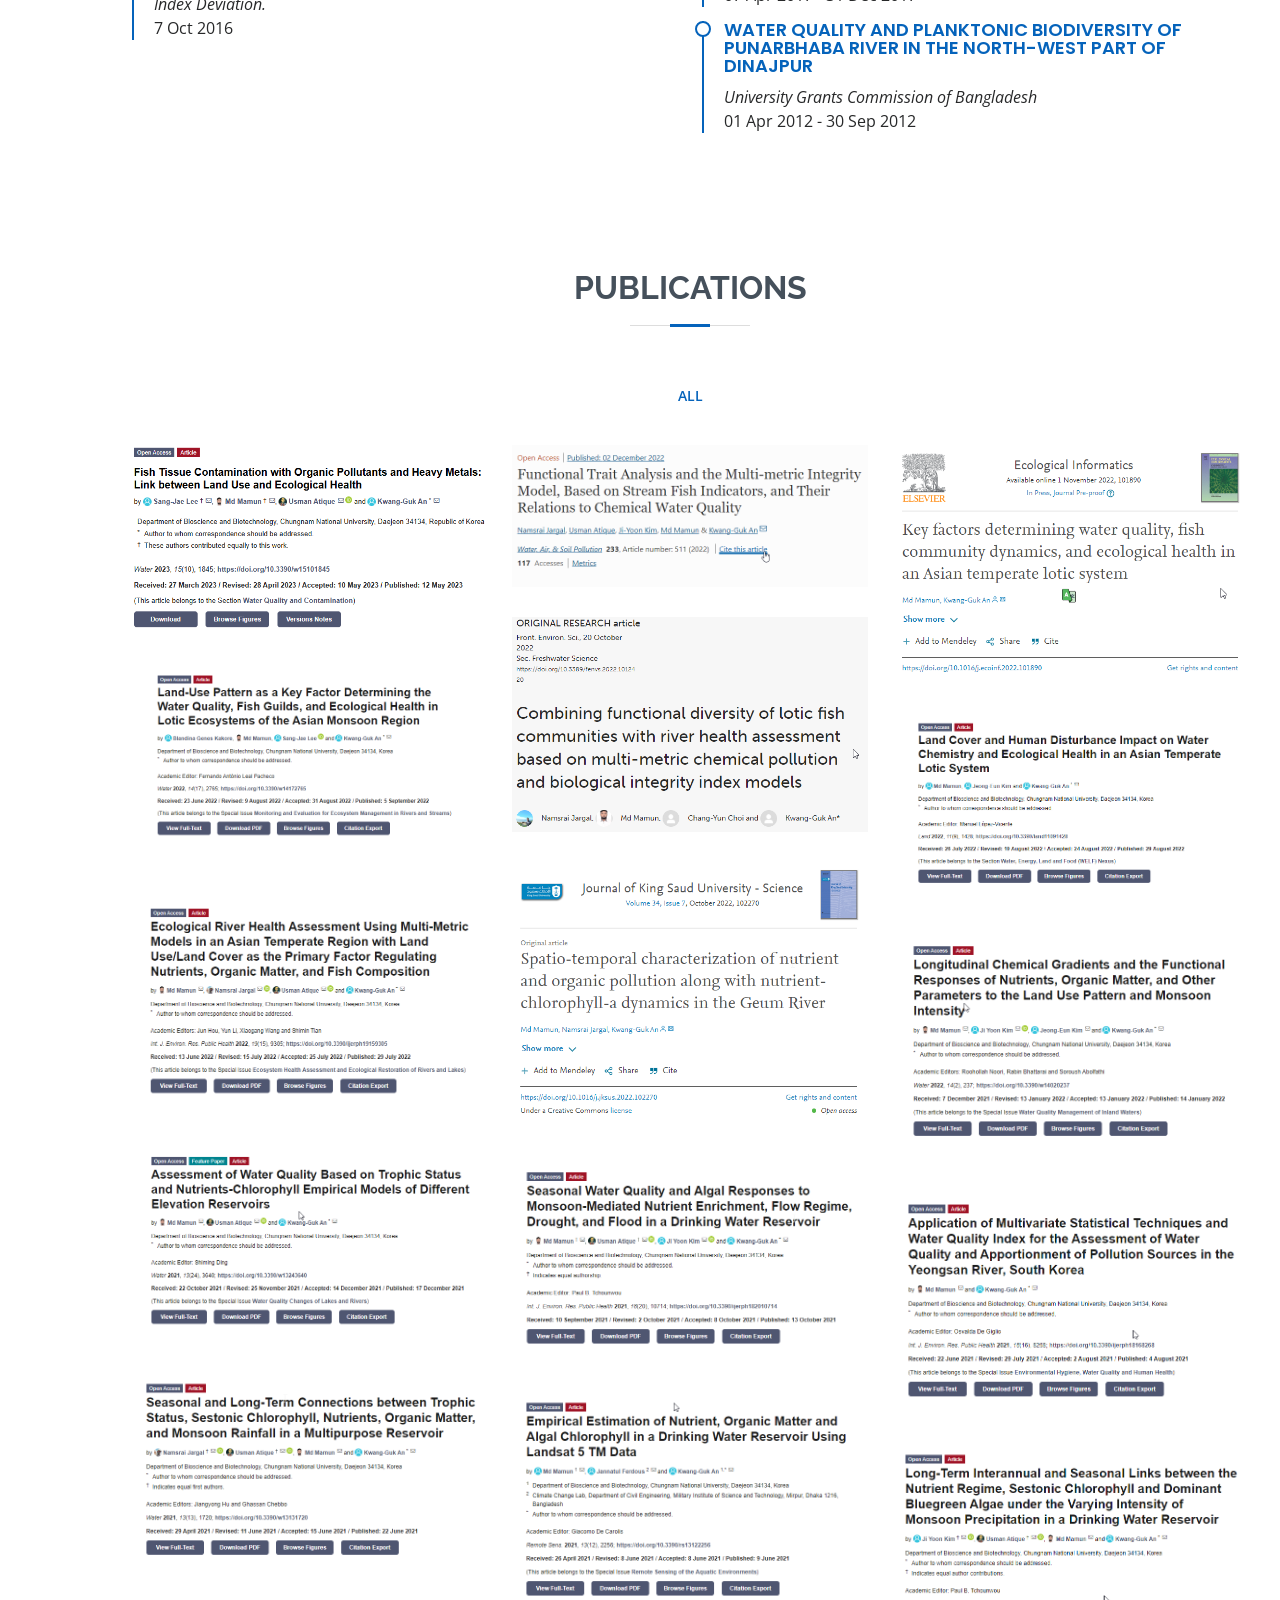
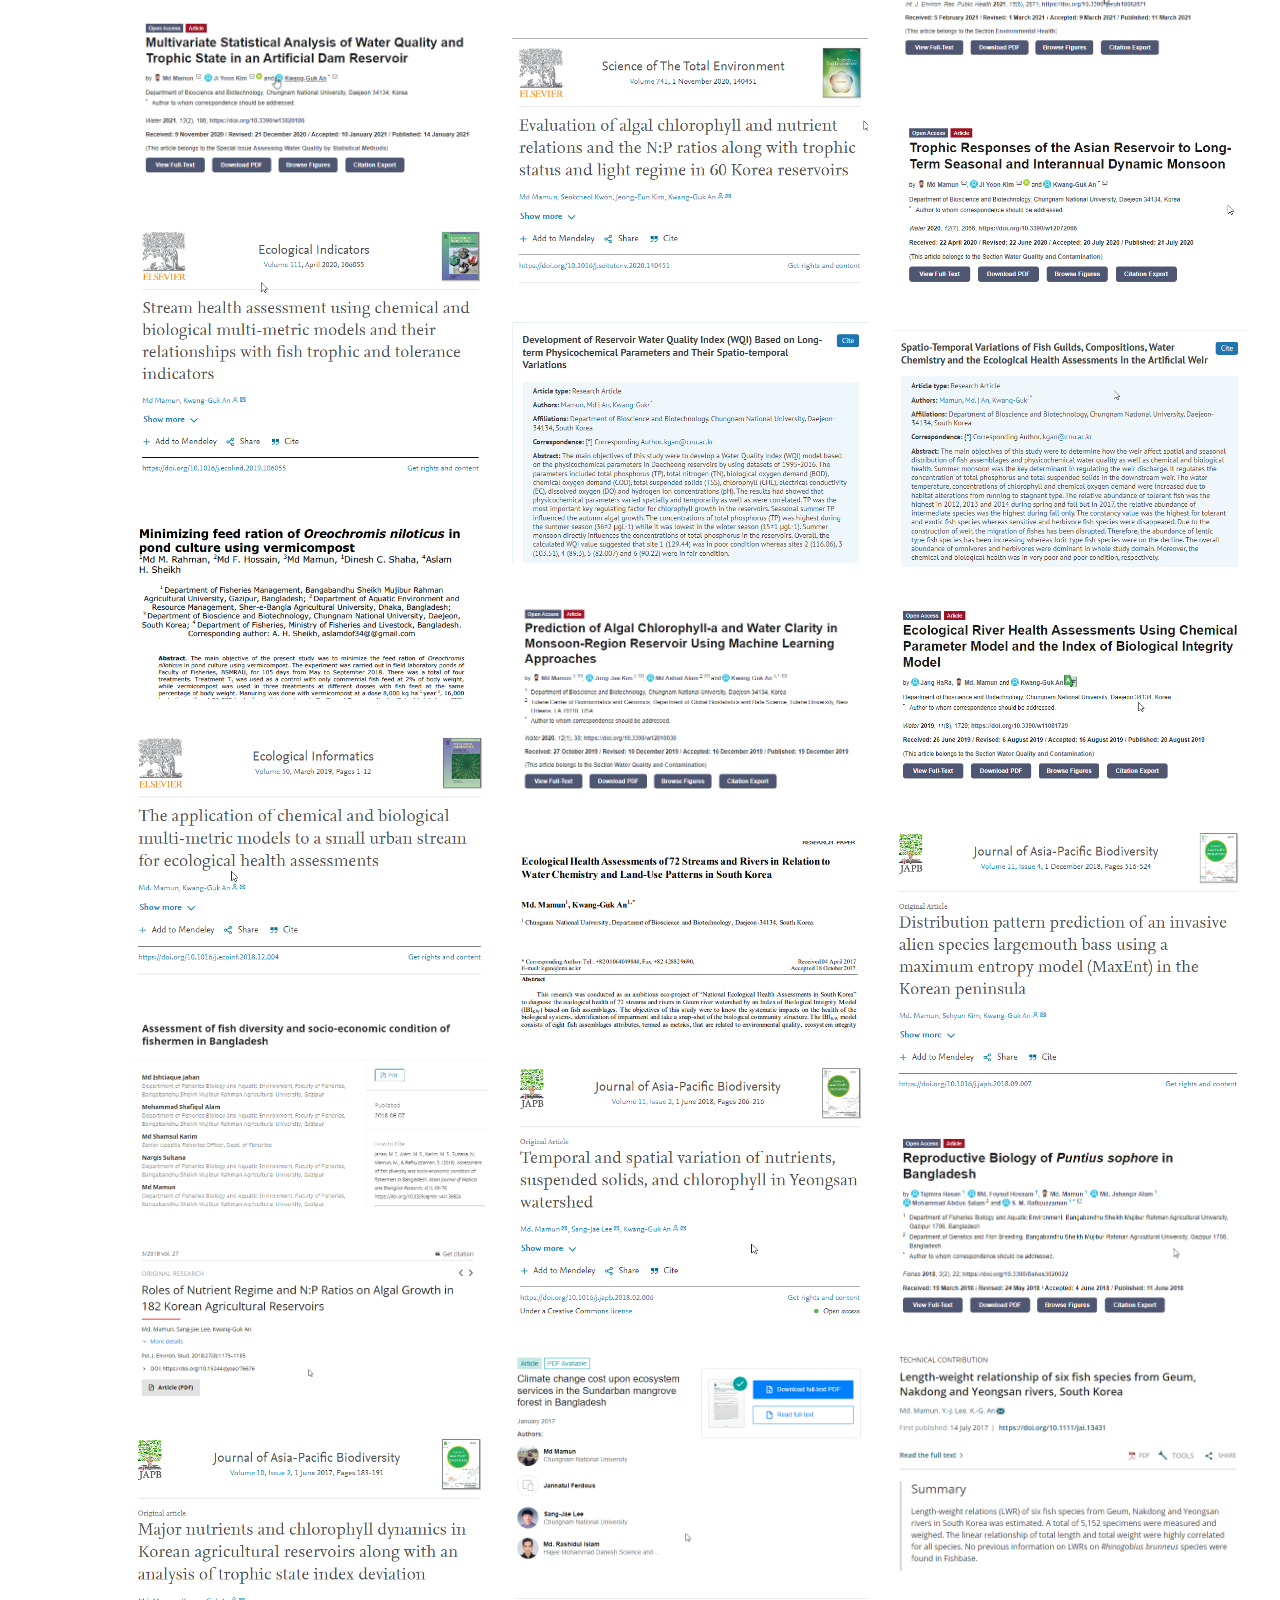
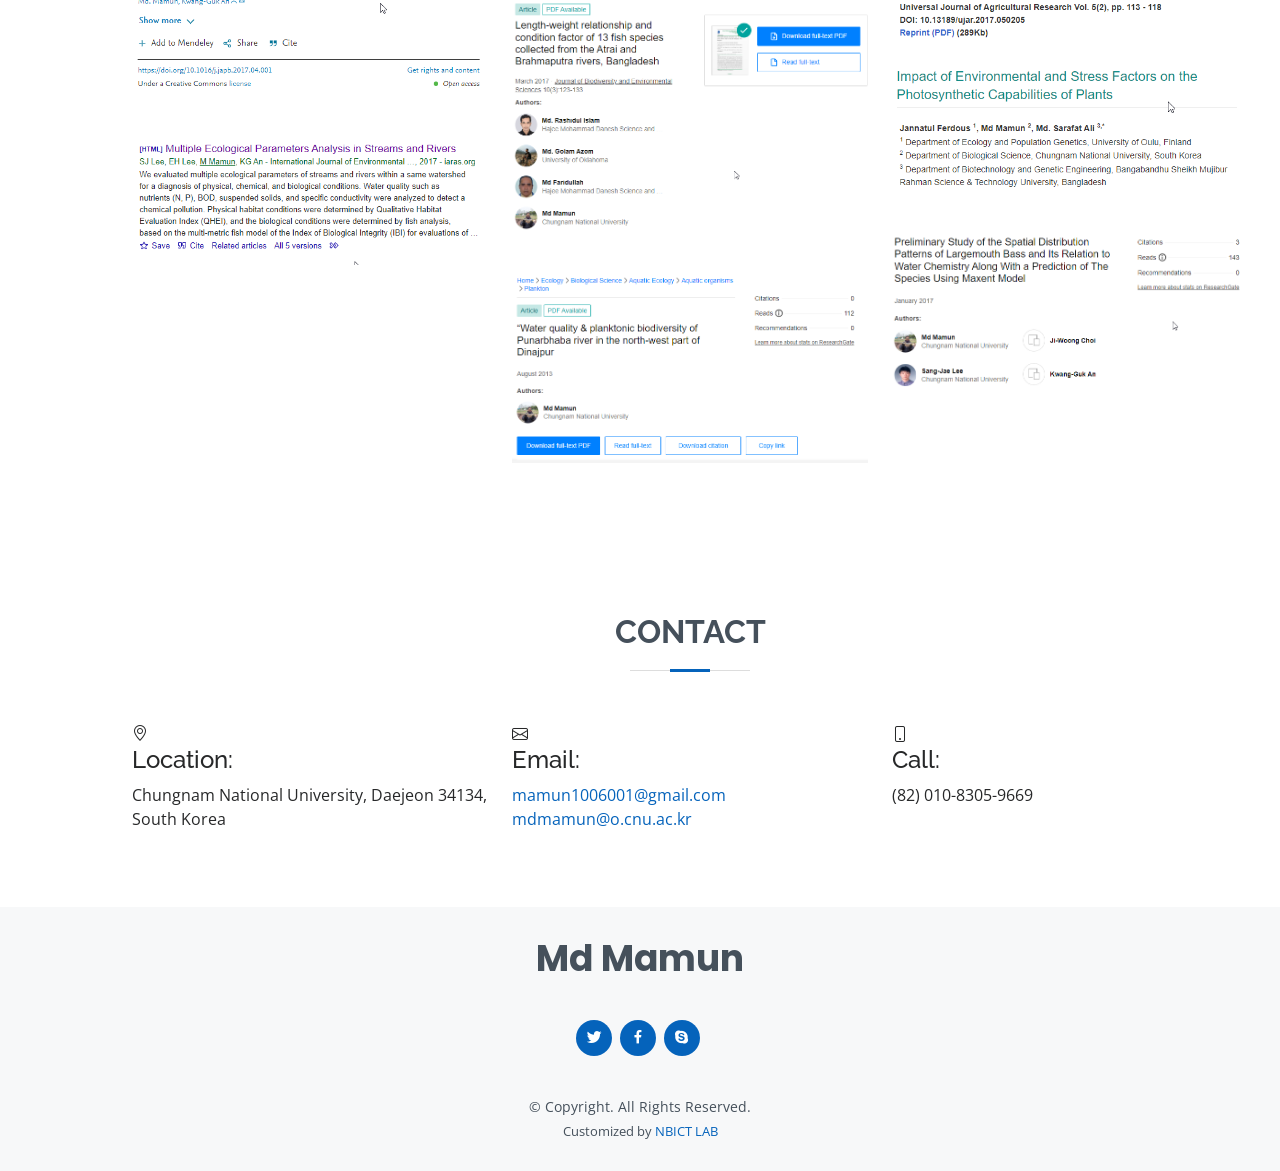
==== commit f93115af: "Update index.html" ====
--- a/index.html
+++ b/index.html
@@ -141,7 +141,7 @@
           <div class="col-lg-2 col-md-6 mt-5 mt-md-0">
             <div class="count-box">
               <i class="bi bi-journal-richtext"></i>
-              <span data-purecounter-start="0" data-purecounter-end="38" data-purecounter-duration="1" class="purecounter"></span>
+              <span data-purecounter-start="0" data-purecounter-end="39" data-purecounter-duration="1" class="purecounter"></span>
               <p>Publications</p>
             </div>
           </div>
@@ -553,6 +553,23 @@
 
         <div class="row portfolio-container" data-aos="fade-up" data-aos-delay="200">
 
+          
+          <div class="col-lg-4 col-md-6 portfolio-item filter-app">
+            <div class="portfolio-wrap">
+              <img src="assets/img/portfolio/39.PNG" class="img-fluid" alt="">
+              <div class="portfolio-info">
+                <h4>Fish Tissue Contamination with Organic Pollutants and Heavy Metals: Link between Land Use and Ecological Health</h4>
+                  <p></p>
+                <div class="portfolio-links">
+                  <a href="assets/img/portfolio/39.PNG" data-gallery="portfolioGallery" class="portfolio-lightbox" title=""><i class="bx bx-plus"></i></a>
+                  <a href="https://link.springer.com/article/10.1007/s11270-022-05960-8" target="_blank"><i class="bx bx-link"></i></a>
+                  <!--a href="portfolio-details.html" class="portfolio-details-lightbox" data-glightbox="type: external" title="Portfolio Details"><i class="bx bx-link"></i></a-->
+                </div>
+              </div>
+            </div>
+          </div>
+          
+          
           <div class="col-lg-4 col-md-6 portfolio-item filter-app">
             <div class="portfolio-wrap">
               <img src="assets/img/portfolio/38.png" class="img-fluid" alt="">
